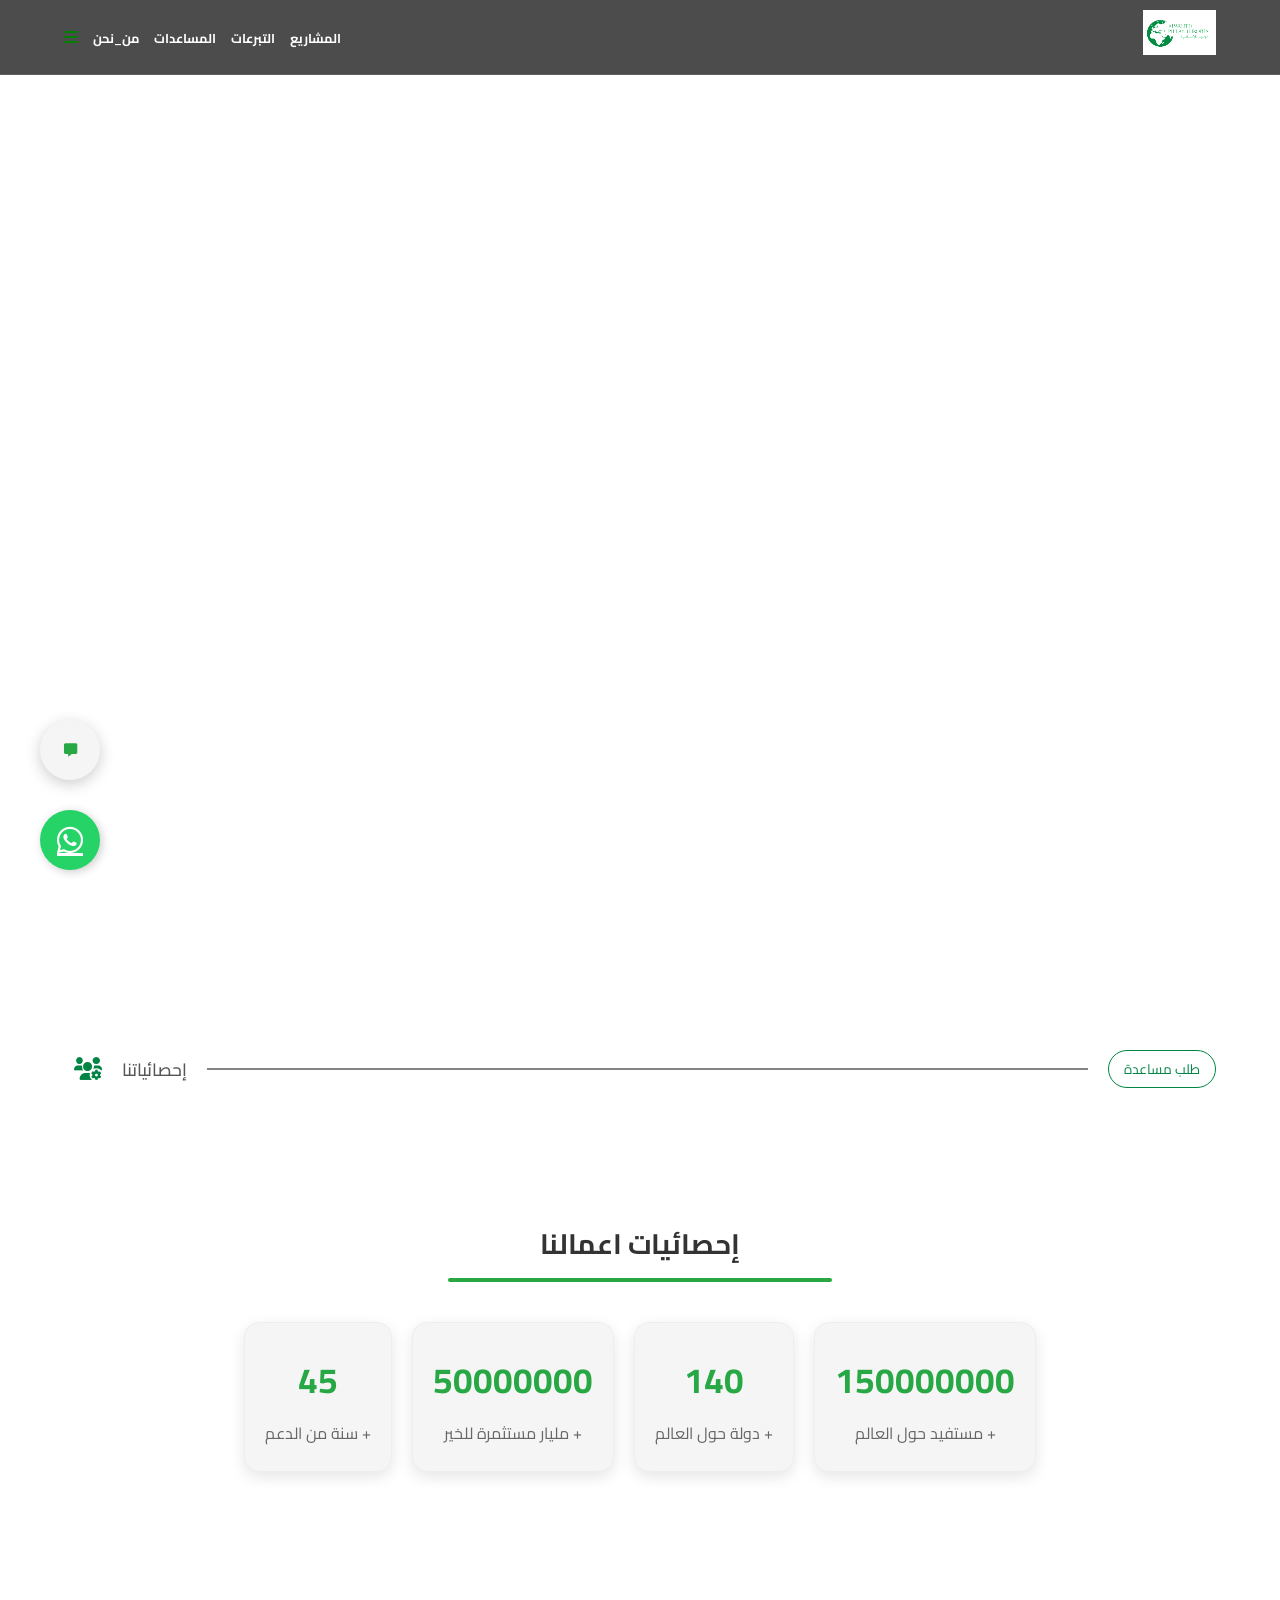
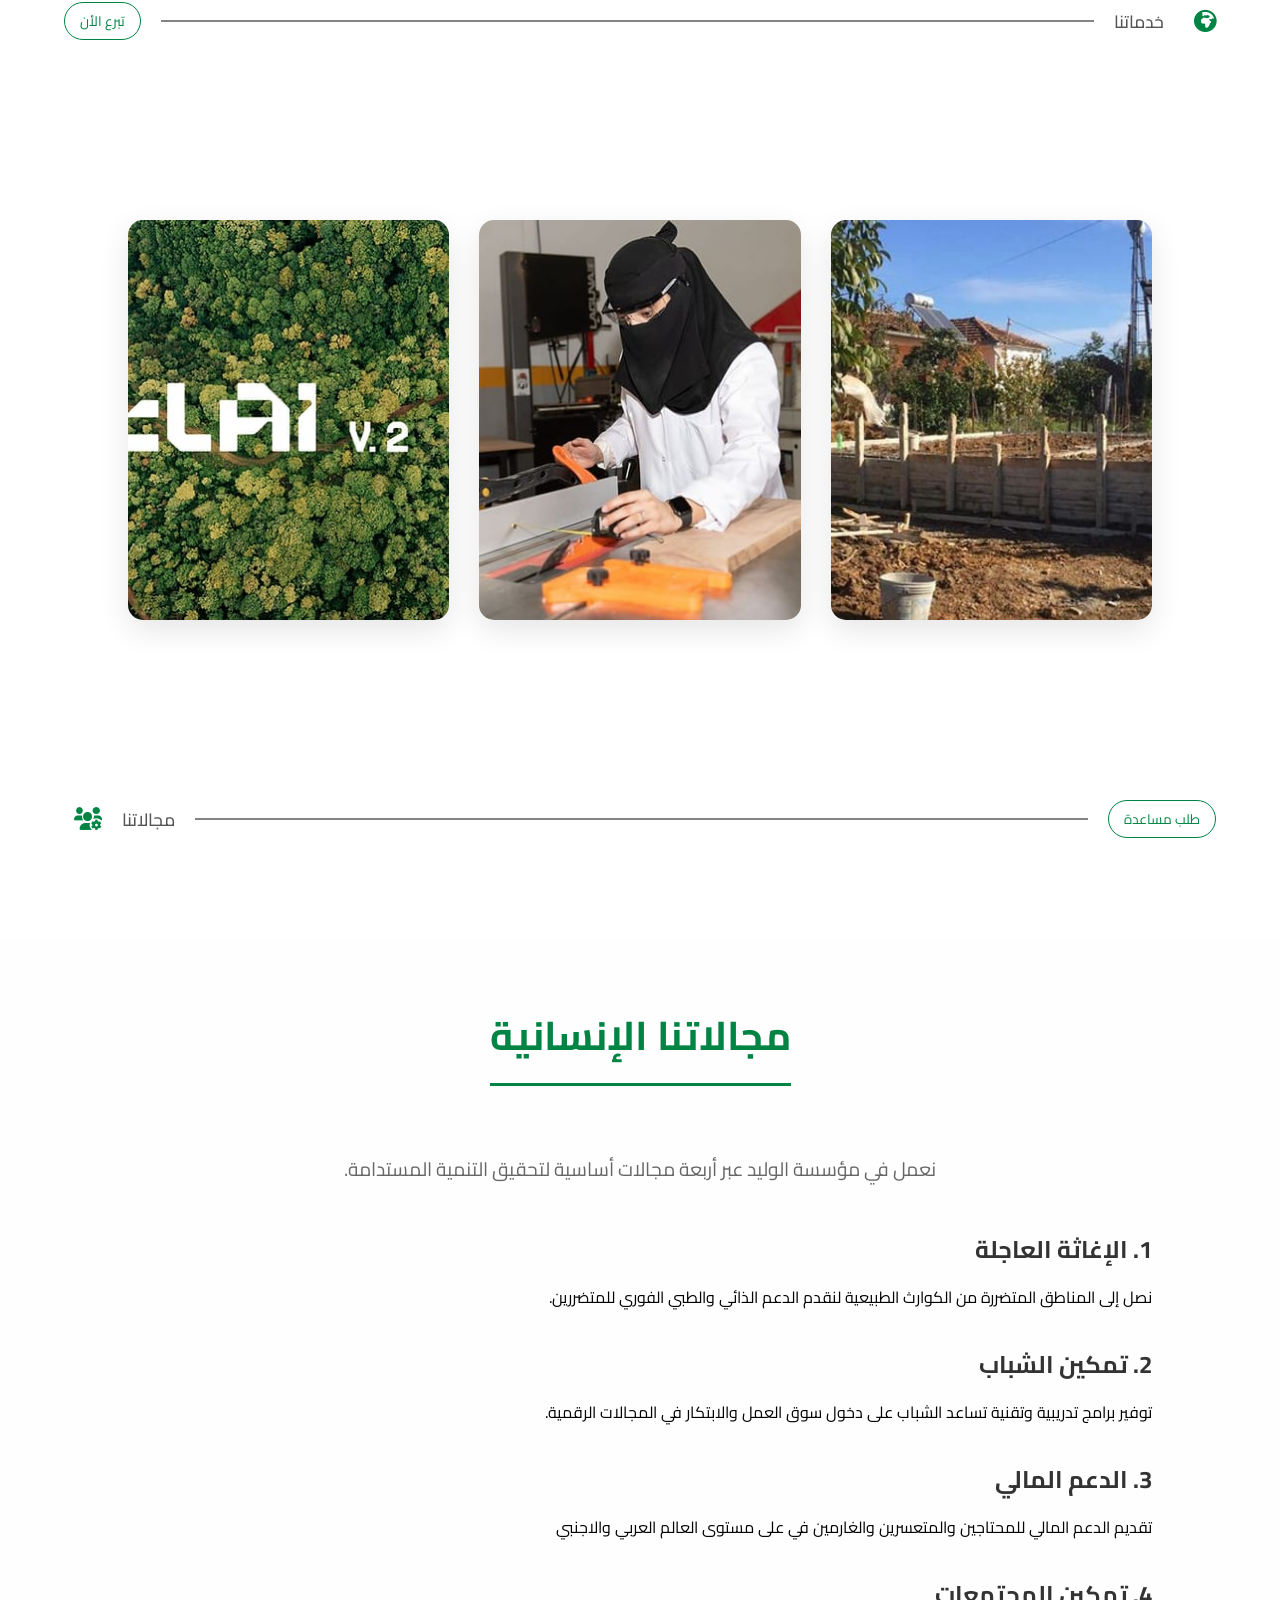
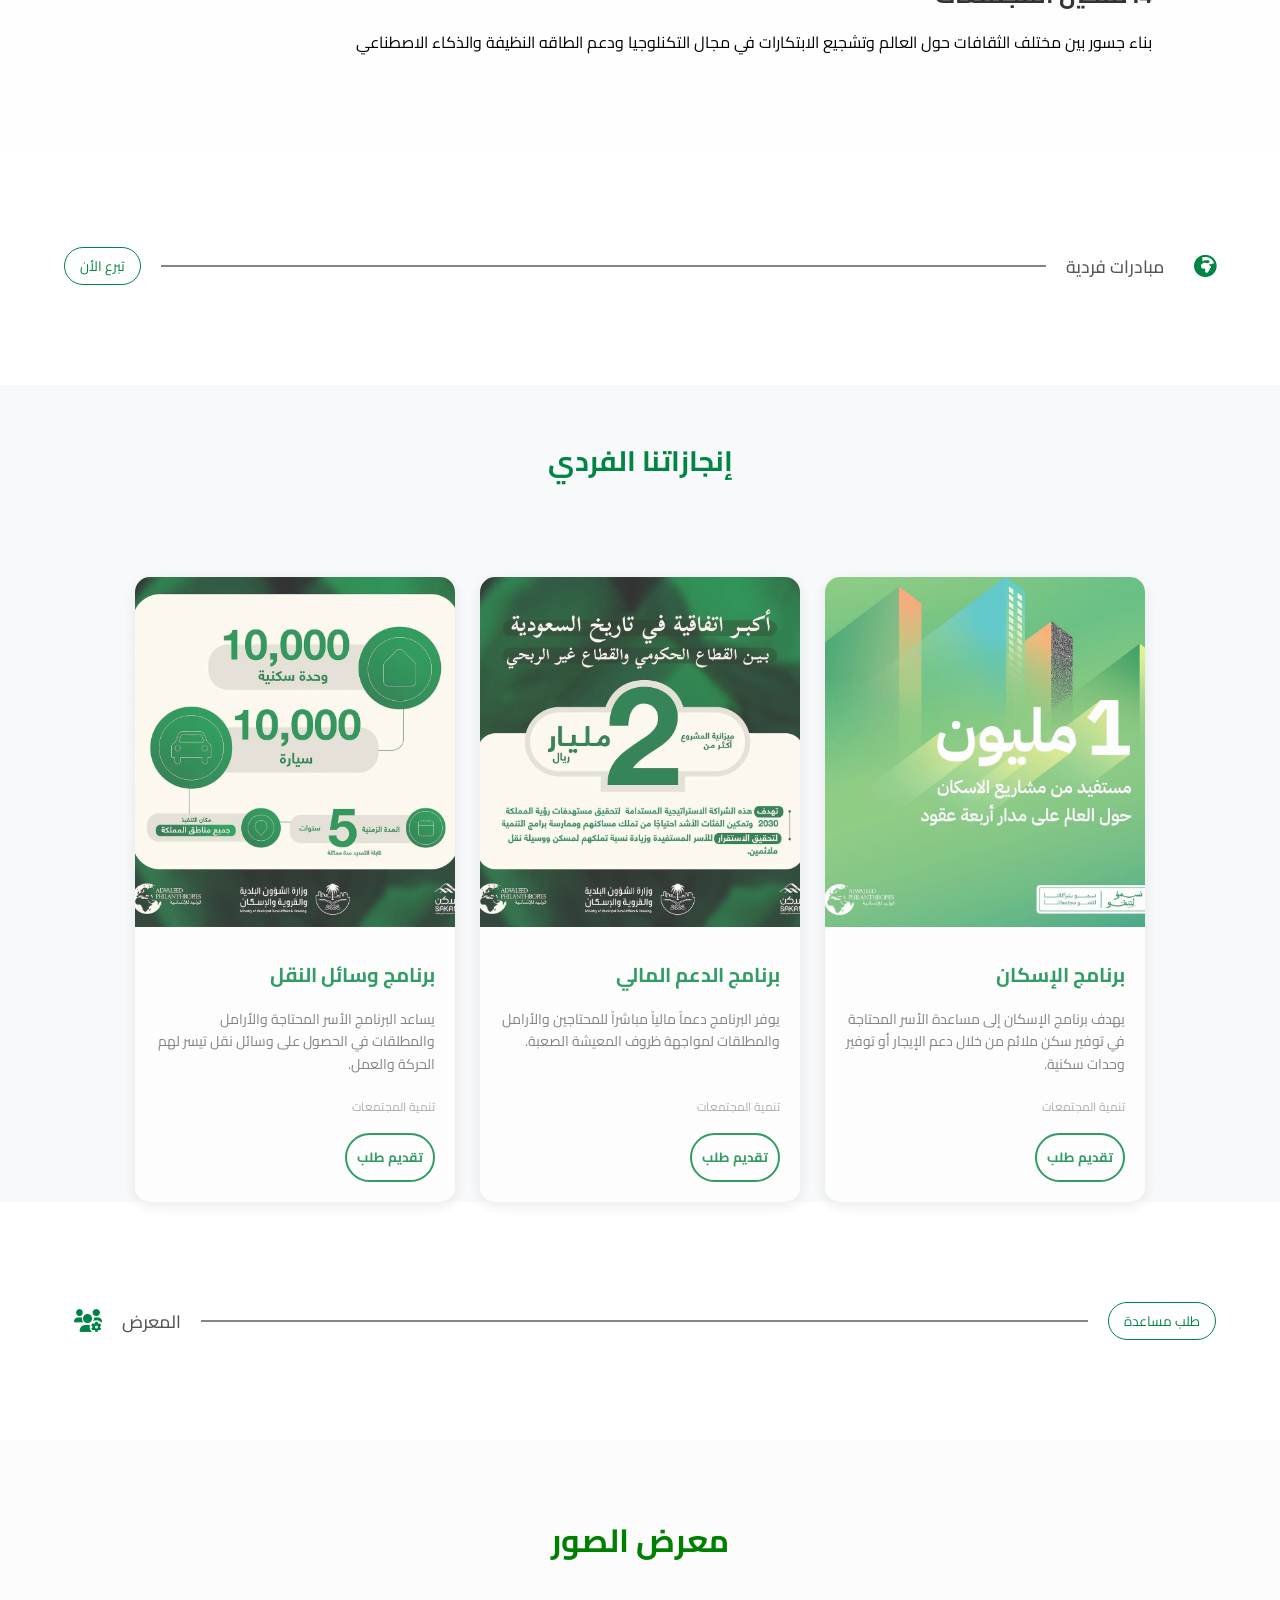
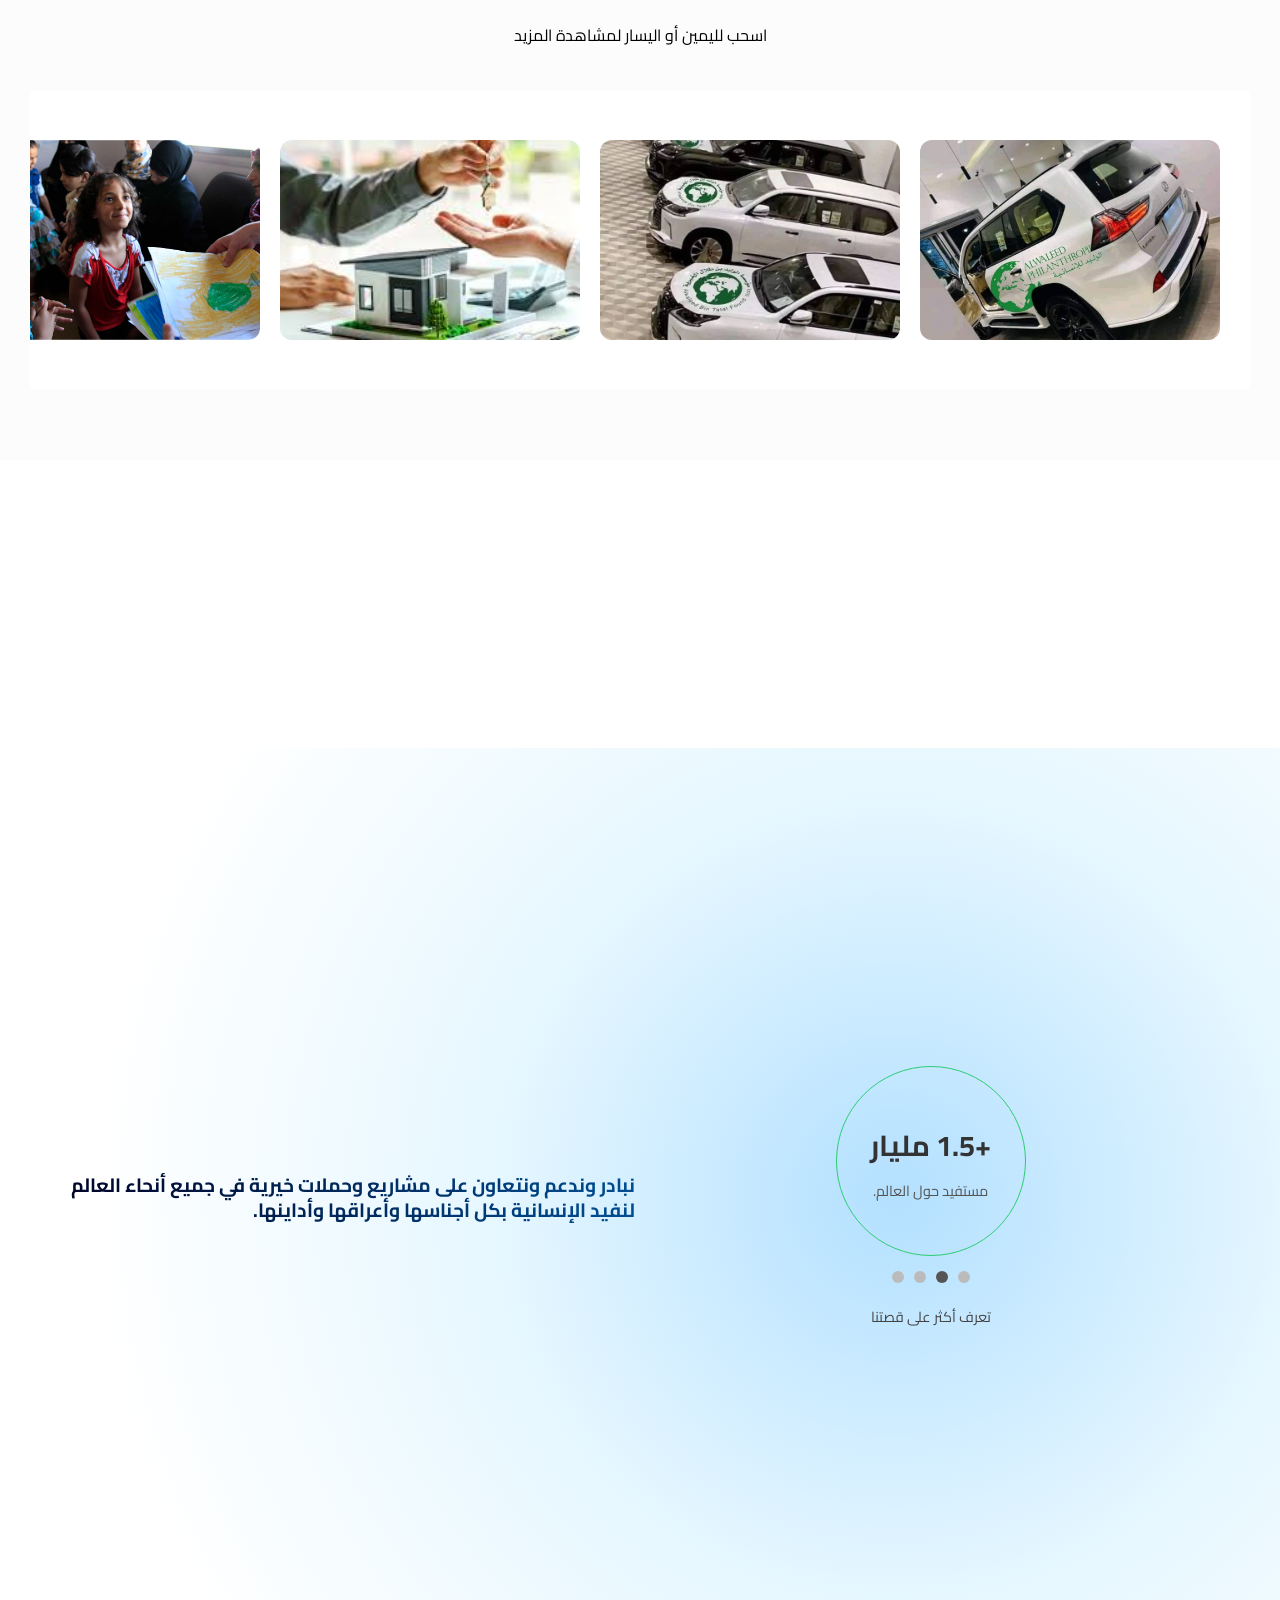
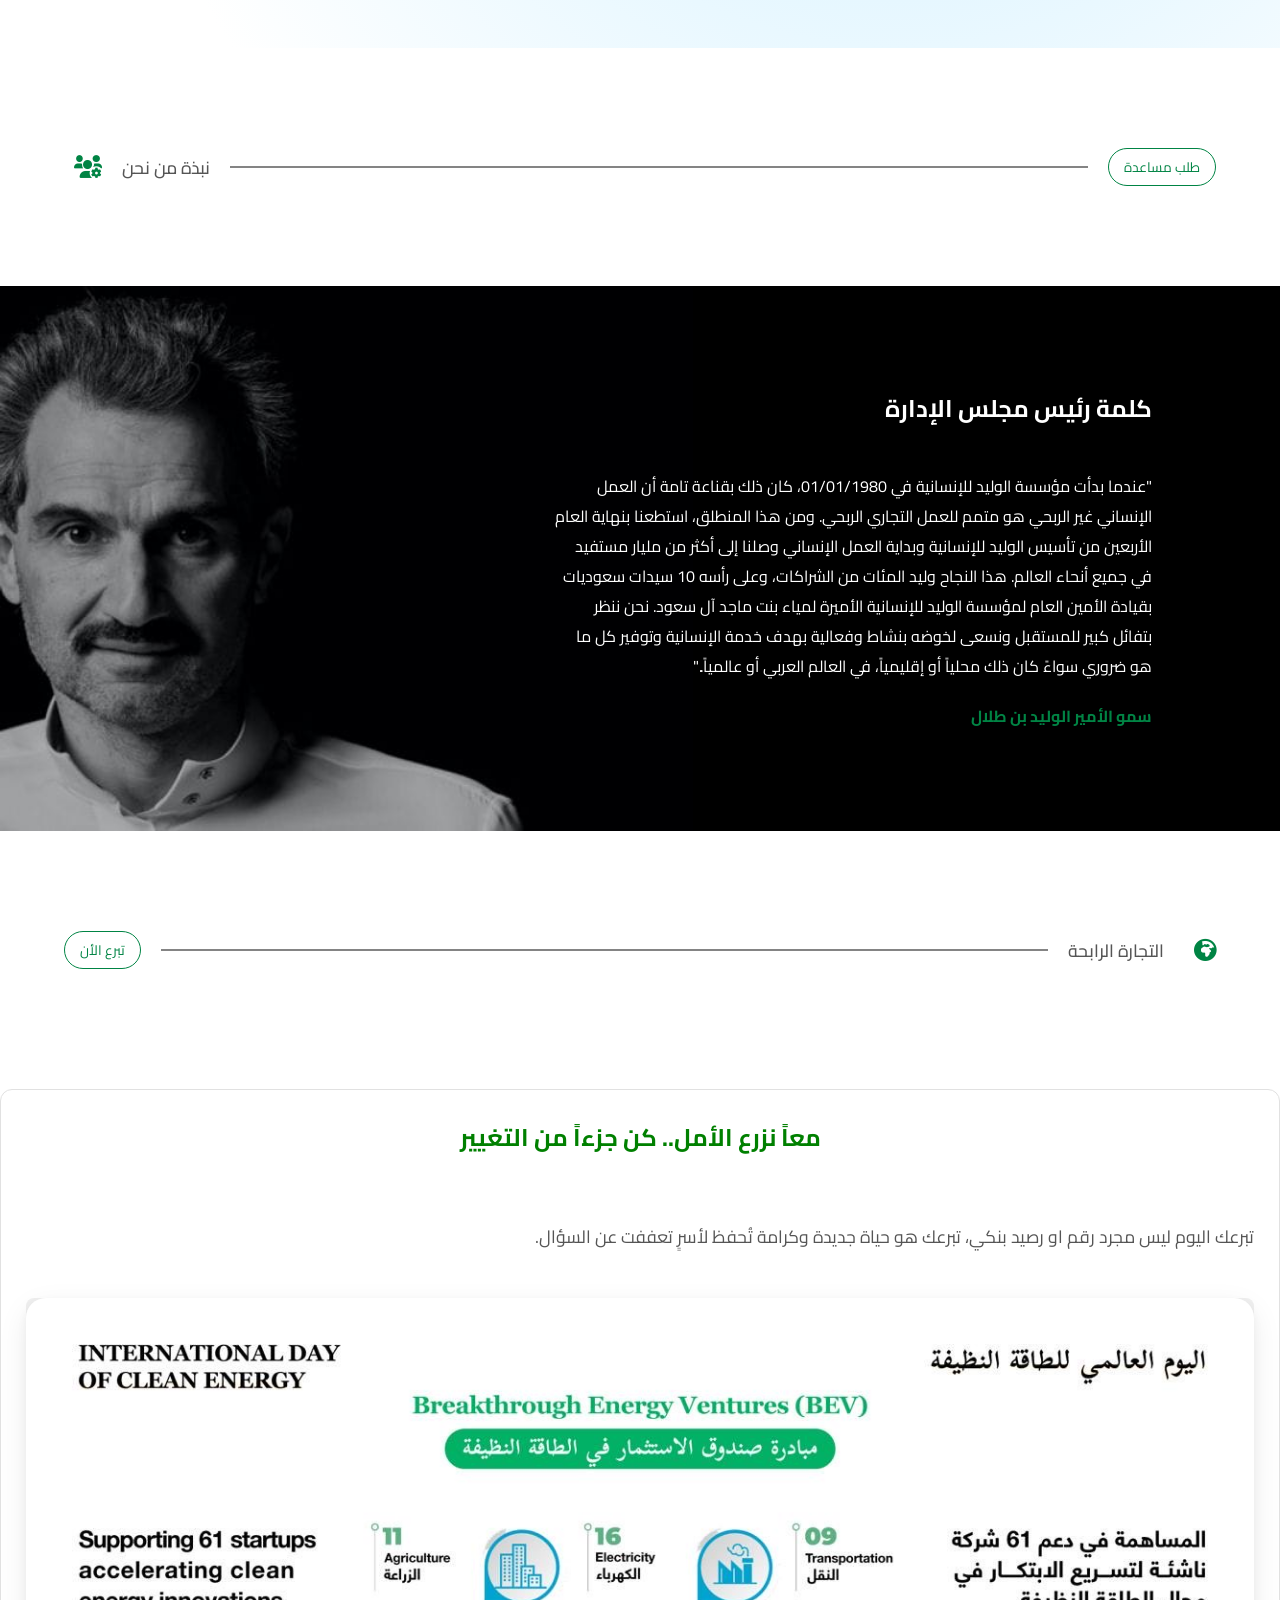
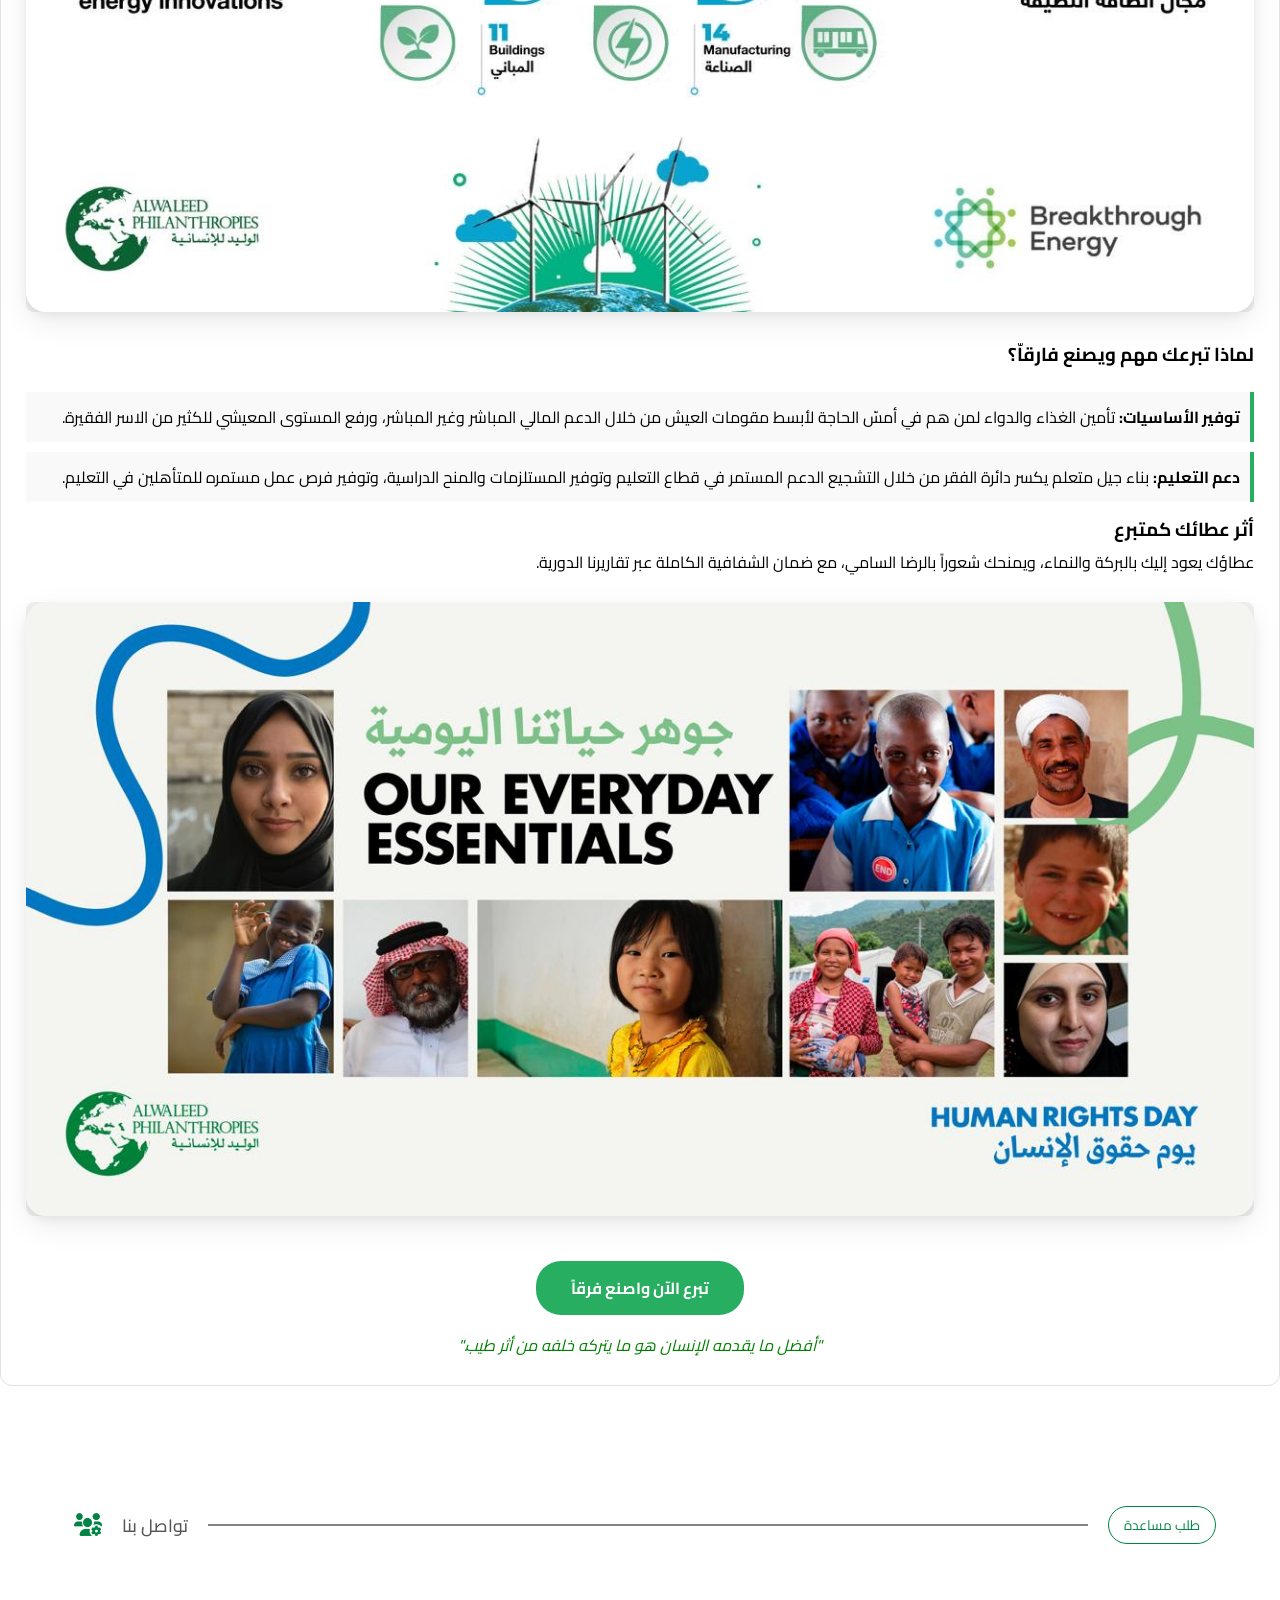
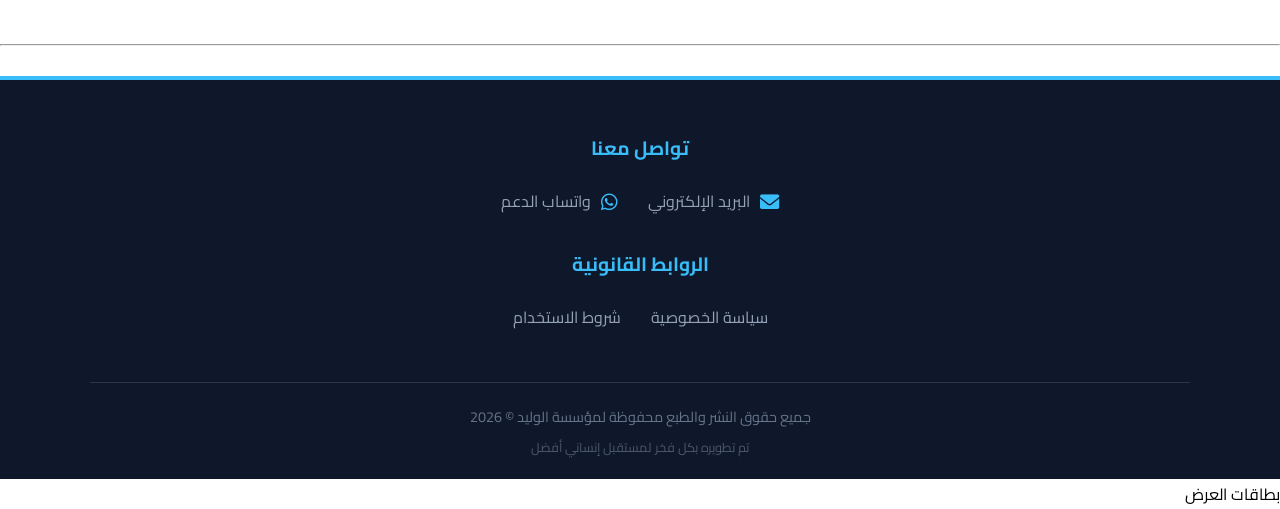
==== index.html @ 38b5c7fe "Update index.html" ====
<!DOCTYPE html>
<html lang="ar" dir="rtl">
<head>
    <meta charset="UTF-8">
    <meta name="viewport" content="width=device-width, initial-scale=1.0">
    <title>مؤسسة الوليد للإنسانية - الموقع الرسمي</title>
    <meta property="og:title" content="مؤسسة الوليد الإنسانية">
    <meta property="og:description" content="نمد يد العون للمحتاجين بخطوات ميسرة وفي متناول الجميع">
    <meta property="og:image" content="https://alwaleed-foundation.vercel.app/images/ad.png">
    <meta property="og:url" content="https://alwaleed-foundation.vercel.app/">
    <meta property="og:type" content="website">
    <link rel="stylesheet" href="https://cdnjs.cloudflare.com/ajax/libs/font-awesome/6.0.0/css/all.min.css">
    <style>
        @import url('https://fonts.googleapis.com/css2?family=Cairo:wght@300;400;700&display=swap');
        :root {
            --primary-green: #008444;
            --accent-purple: #7e57c2;
            --whatsapp-color: #25D366;
            --transition-speed: 0.4s;
        }

        * {            
            margin: 0;
            padding: 0;
            box-sizing: border-box;
            font-family: 'Cairo', sans-serif;
            }
       
       body {
            background-color: #fff;
            overflow-x: hidden;
            max-width: 100%;
        }

             
        /* --- الهيدر والشعار --- */
        header {
            position: absolute;
            top: 0; width: 100%; padding: 10px 5%;
            display: flex; justify-content: space-between; align-items: center;
            z-index: 100;
            background: rgba(0, 0, 0, 0.7);
            border-bottom: 1px solid rgba(255, 255, 255, 0.1);
        }

        .logo-container img { height: 45px; width: auto; filter: brightness(1.2); }
        nav ul { display: flex; list-style: none; color: white; gap: 15px; }
        nav ul li a { color: white; text-decoration: none; font-weight: bold; font-size: 0.8rem; transition: 0.3s; }
        nav ul li a:hover { color: var(--primary-green); }

        /* --- خلفية متغيرة (Slider) --- */
        .hero {
            position: relative;
            padding-top: 100px; 
            height: 100vh;
            width: 100%;
            overflow: hidden;
            display: flex;
            align-items: center;
            justify-content: center;
            text-align: center;
            color: white;
        }

        .hero-bg {
            position: absolute;
            top: 0; 
            left: 0;
            width: 100%; 
            height: 100%;
            background-size: cover;
            background-position: center;
            z-index: -1;
            padding-top: 100px; 
    /* --- التعديل هنا لضمان عمل الصور والمؤثرات --- */
            opacity: 0;
            transition: opacity 1s ease-in-out, transform 6s ease-out;
            transform: scale(1.1);
        }

        .hero-bg.active {
            opacity: 1;
            transform: scale(1);
        }

        
        .text-group {
            position: absolute;
            top: 50%;
            left: 50%;
            transform: translate(-50%, -50%); /* يضمن السنترة المركزية */
            width: 100%;
            text-align: center;
            z-index: 10;
            margin: 0;
            padding: 0;
            pointer-events: none;
        }

        .text-group h1 {
            font-size: 2.2rem; /* تم تصغير الحجم قليلاً ليتناسب مع الأسطر الأربعة */
            color: white;
            margin: 10px 0;   /* مسافة بسيطة بين الأسطر */
            text-shadow: 2px 2px 10px rgba(0,0,0,0.7);
        }
        /* --- 1. التنسيق العام الموحد لشكل الزر --- */
        .btn-main {
            background-color: #006400 !important;
            color: white !important;
            border-radius: 30px;
            font-weight: bold;
            text-decoration: none;
            display: inline-flex; /* لضمان بقاء النص في الوسط */
            justify-content: center;
            align-items: center;
            transition: 0.3s;
            border: none;
            cursor: pointer;
            z-index: 100;
            text-align: center;
        }

/* --- 2. أزرار قسم الهيرو (لإعادتها لوضعها الطبيعي) --- */
        .hero-content {
            position: absolute;
            bottom: 20px;
            right: 20px;
            display: flex;
            flex-direction: column; /* جعل الأزرار بجانب بعضها أفقيًا */
            gap: 20px;
            width: auto; /* لضمان عدم تمدد الحاوية */
        }

        .hero-content .btn-main {
            width: auto;  /* عرض ثابت ومناسب لأزرار الهيرو */
            padding: 15px 25px;
            font-size: 1.1rem;
        }
        
            /* تنسيق الحاوية الرئيسية *
    /* الحاوية الكبرى للقسم بالكامل */
        .achievements-section {
            width: 100%;
            padding: 30px 0;
            text-align: center;
            background-color: #ffffff; /* لون خلفية القسم */
        }

    /* تنسيق العنوان الرئيسي */
        .main-title {
            font-size: 28px;
            color: #333;
            margin-bottom: 8px;
            font-weight: bold;
        }

    /* الخط الأخضر تحت العنوان */
        .title-line {
            width: 30%;
            height: 4px;
            background-color: #28a745;
            margin: 0 auto 40px auto; /* مسافة 40px تحت الخط لمنع التداخل */
            border-radius: 2px;
        }
    
    /* نظام الشبكة للمربعات - صف واحد أفقياً */
        .stats-grid {
            display: flex;/* إنشاء عمودين متساويين */
            flex-wrap: wrap;
            gap: 20px; /* مسافة بين المربعات */
            width: 100%;
            lex-direction: row;
            justify-content: center;
            max-width: 100vw; /* تحديد عرض أقصى لمنع تمدد المربعات بشكل مفرط */
            margin: 0 auto; /* توسيط الشبكة في الصفحة */
            padding: 0 15px;
            align-items: center;
        }

    /* تنسيق المربع الواحد */
        .stat-card {
            background: #f5f5f5;
            border: 1px solid #eee;
            border-radius: 15px;
            padding: 20px;
            box-shadow: 0 5px 15px rgba(0,0,0,0.1); /* ظل خفيف جداً */
            display: flex;
            max-width: 50%;
            align-items: center; 
            min-height: 150px; 
            flex-direction: column;
            justify-content: center;
            align-items: center;
        }

    /* الأرقام داخل المربعات */
        .counter {
            font-size: 2.2rem;
            font-weight: bold;
            color: #28a745;
            margin-bottom: 5px;
        }

    /* الوصف أسفل الأرقام */
        .stat-label {
            font-size: 1rem;
            color: #666;
            margin: 0;
        }

    /* للتوافق مع الجوال (إذا صغرت الشاشة تصبح عمودية) */
        @media (max-width: 100vw) {
        .stats-grid {
            grid-template-columns: 1fr; /* عمود واحد في الجوال */
        }
  

        
        
        .stat-card:hover {
            transform: translateY(-5px); /* يرتفع المربع قليلاً */
            transition: 0.3s; /* نعومة الحركة */
        }

    
/* --- 3. أزرار البطائق (المجالات) --- */
        .card-buttons {
            position: absolute;
            bottom: 20px;
            right: 20px;
            display: flex;
            flex-direction: column; /* ترتيب عمودي للبطاقة */
            gap: 10px;
        }

        .card-buttons .btn-main {
            width: auto; /* عرض أصغر ومتساوي لأزرار البطاقة */
            padding: 8px 15px;
            font-size: 0.85rem;
        }

        .btn-main:hover {
            transform: translateY(-5px);
            box-shadow: 0 8px 25px rgba(0, 0, 0, 0.4);
        }
           /* --- قسم المبادرات --- */
        .section-cards {
            padding: 80px 10%;
            display: grid;
            grid-template-columns: repeat(auto-fit, minmax(300px, 1fr));
            gap: 30px;
        }
        

        .card {
            position: relative;
            width: 100%;
            height: 400px;
            border-radius: 15px;
            overflow: hidden;
            box-shadow: 0 10px 30px rgba(0,0,0,0.1);
            transition: transform 0.5s;
        }
        
        .card:hover { transform: translateY(-10px); }

        .card img { width: 100%; height: 100%; object-fit: cover; }
        
        .card hover img { transform: scale(1.1); }

        .card-overlay {
            position: absolute;
            top: 0;
            left: 0;
            background: rgba(0, 132, 68, 0.5);
            display: flex;
            flex-direction: column;
            justify-content: center;
            align-items: center;
            padding: 20px;
            width: 100%;
            height: 100%;
            z-index: 10;
            color: white;
            text-align: center;
            transition: opacity 0.3s ease;
        }
        .our-fields {
            padding: 60px 10%;
            text-align: center; /* لجعل العناوين في المنتصف */
            background-color: #fefefe;
        }

        .our-fields h2 {
            color: var(--primary-green); /* استخدام لونك الأخضر المعرف سابقاً */
            font-size: 2.5rem;
            margin-bottom: 15px;
            border-bottom: 3px solid var(--primary-green);
            display: inline-block;
            padding-bottom: 10px;
        }

        .main-description {
            font-size: 1.2rem;
            color: #666;
            margin-bottom: 40px;
        }

        .field-item {
            margin-bottom: 30px;
            text-align: right; /* لجعل الشرح يبدأ من اليمين بشكل منظم */
        }

        .field-item h3 {
            color: #333;
            margin-bottom: 10px;
            font-size: 1.5rem;
        }
        ld-item p {
            fiecolor: #555;
            line-height: 1.6; /* لزيادة المسافة بين الأسطر وجعل القراءة مريحة */
        }
         
        .line-container {
            display: flex;
            align-items: center; /* لجعل النص والخط على استقامة واحدة */
            gap: 20px; /* المسافة بين الكلمة والخط */
            padding: 0 5%;
            margin: 50px 0;
            flex-direction: row; /* لكي يبدأ الخط من يسار الكلمة في العربية */
        }

        .line-text {
            font-size: 1.1rem;
            color: #555;
            white-space: nowrap; /* لمنع الكلمة من النزول لسطر جديد */
            font-weight: 500;
        }
        
        .line-container i {
            color: var(--primary-green);
            font-size: 1.4rem;
            margin-left: 10px; /* مسافة بسيطة من النص */
} 
        
        .reverse {
            flex-direction: row-reverse !important;
        }

         .styled-line {
            flex-grow: 1; /* لجعل الخط يأخذ المساحة المتبقية بالكامل */
            height: 1.5px; /* سمك الخط (نحيف جداً ليكون أنيقاً) */
            background-color: #333; /* لون الخط غامق كما في الصورة */
            opacity: 0.6; /* شفافية بسيطة ليعطي مظهراً عصرياً */
        }
        
        /* تنسيقات قسم المنشور */
        .donation-post-container {
            direction: rtl;
            background: #ffffff;
            border: 1px solid #e1e1e1;
            border-radius: 12px;
            padding: 25px;
            margin: 20px 0;
            font-family: sans-serif;
        }

        .post-header h2 {
            color: #2c3e50;
            margin-bottom: 10px;
        }

        .lead-text {
            font-size: 1.1rem;
            color: #555;
        }

        .post-image-slot {
            width: 100%;
            margin: 20px 0;
            border-radius: 8px;
            background: #f0f0f0; /* لون خلفية مؤقت حتى تضع الصورة */
        }
        
        
        .quote-box {
            background: #000 url('images/as.jpg') no-repeat left;
            background-size: contain;
            color: white;
            padding: 100px 10%;
            display: flex;
            align-items: center;
        }
        
        /* تنسيق القسم الرئيسي */
        .programs-section {
            padding: 50px 20px;
            background-color: #f8f9fa;
            direction: rtl;
            flex-direction: row;
        }

        .section-title {
            text-align: center;
            margin-bottom: 40px;
        }

        .section-title h2 {
            color: #008542; /* اللون الأخضر الخاص بالمؤسسة */
            font-size: 28px;
        }

/* حاوية البطاقات */
        .cards-container {
            display: flex;
            flex-wrap: wrap;
            flex-direction: row;
            gap: 25px;
            justify-content: center;
            width: 100%;
            margin: 0 auto
            padding: 20px;
        }

/* تنسيق البطاقة الواحدة */
        .program-card {
            background: #fff;
            border-radius: 15px;
            overflow: hidden;
            width: 320px;
            box-shadow: 0 4px 15px rgba(0,0,0,0.1);
            opacity: 0.8;
            transform: translateY(50px);
            transition: all 0.8s ease-out;
            display: flex;
            flex-direction: column;
        }

        .program-card:hover {
            transform: translateY(-10px);
        }

/* صورة البطاقة */
        .card-image img {
            width: 100%;
            height: 350px;
            object-fit: cover;
        }

/* محتوى البطاقة */
        .card-content {
            padding: 20px;
            flex-grow: 1;
            display: flex;
            flex-direction: column;
        }

        .card-content h3 {
            color: #008542;
            margin-bottom: 15px;
            font-size: 20px;
        }

        .card-content p {
            color: #666;
            font-size: 14px;
            line-height: 1.6;
            margin-bottom: 20px;
        }

/* الجزء السفلي من البطاقة (الزر والتصنيف) */
        .card-footer {
            margin-top: auto;
            display: flex;
            flex-direction: column;
            gap: 15px;
        }

        .card-footer span {
            font-size: 12px;
            color: #999;
        }

        .btn-apply {
            background-color: #fff;
            color: #008542;
            border: 2px solid #008542;
            padding: 10px;
            border-radius: 25px;
            cursor: pointer;
            font-weight: bold;
            transition: all 0.3s ease;
        }

        .btn-apply:hover {
            background-color: #008542;
            color: #fff;
}

        
        /* تنسيقات معرض الصور */
        .gallery-section {
            padding: 70px 30px;
            background-color: #fcfcfc;
        }

        .gallery-title {
            text-align: center;
            margin-bottom: 40px;
        }

        .gallery-title h2 {
            color: var(--primary-green, #27ae60);
            font-size: 2rem;
        }
        
        .gallery-wrapper {
            width: 100%;
            max-width: 100vw;
            overflow: hidden; /* إخفاء أي شيء خارج الإطار */
            background: #fff;
            padding: 50px 20px;
        }

        .continuous-scroll {
            display: flex;
            width: max-content; /* يجعل الحاوية بطول الصور الكلي */
            animation: scrolling 50s linear infinite; /* حركة مستمرة، خطية، للأبد */
        }

/* حركة الصور من اليمين لليسار بما أن الموقع عربي */
        @keyframes scrolling {
            0% { transform: translateX(0); }
            100% { transform: translateX(50%); } /* التحرك بمقدار نصف طول الحاوية (مجموعة واحدة) */
}

        .gallery-item {
            flex: 0 0 300px;
            height: 200px;
            margin: 0 10px;
            border-radius: 12px;
            overflow: hidden;
            position: relative;
        }

/* توقيف الحركة عند وضع الماوس لتمكين الزائر من الضغط */
        .gallery-wrapper:hover .continuous-scroll {
            animation-play-state: paused;
        }


        .gallery-img {
            width: 100%;
            height: 100%;
            object-fit: cover; /* لضمان عدم تمدد الصور بشكل سيء */
            transition: transform 0.5s ease;
        }

        .gallery-item:hover .gallery-img {
            transform: scale(1.1); /* تكبير الصورة قليلاً عند التحويم */
        }

/* طبقة النص التي تظهر فوق الصورة عند التحويم */
        .img-overlay {
            position: absolute;
            bottom: 0;
            left: 0;
            right: 0;
            background: rgba(39, 174, 96, 0.85); /* لون المؤسسة مع شفافية */
            color: white;
            padding: 10px;
            text-align: center;
            transform: translateY(100%);
            transition: transform 0.3s ease;
        }

        .gallery-item:hover .img-overlay {
            transform: translateY(0);
        }

/* للجوال: اجعل الصور أكبر قليلاً */
      @media (max-width: 700px) {
        .gallery-grid {
            grid-template-columns: 1fr;
        }
      }
    
        /* تنسيق القسم الرئيسي والخلفية (التدرج الأزرق) */
        .ap-hero-section {
            width: 100%;
            height: 100vh; /* ملء الشاشة */
            display: flex;
            align-items: center;
            justify-content: center;
    /* خلفية متدرجة تشبه الصورة */
            background: radial-gradient(circle at 70% 50%, #b3e0ff 0%, #e6f7ff 40%, #ffffff 80%);
            direction: rtl; /* لضمان الترتيب العربي */
            padding: 0 5%;
        }

        .ap-container {
            display: flex;
            width: 100%;
            max-width: 1200px;
            align-items: center;
            gap: 10px;
            flex-direction: row-reverse; 
        }

/* --- تنسيق الدائرة (اليسار) --- */
        .ap-circle-carousel {
            flex: 1;
            display: flex;
            flex-direction: column;
            align-items: center;
            text-align: center;
        }

        .ap-carousel-wrapper {
            width: 190px;
            height: 190px;
            border: 1.5px solid #2ecc71; /* خط الدائرة الرفيع */
            border-radius: 100%;
            position: relative;
            overflow: hidden; /* لإخفاء العناصر غير النشطة */
            display: flex;
            align-items: center;
            justify-content: center;
        }

/* تنسيق العناصر داخل الدائرة */
        .ap-carousel-item {
            position: absolute;
            opacity: 0;
            transition: opacity 0.8s ease-in-out; /* حركة التلاشي */
            padding: 15px;
        }

/* العنصر النشط */
        .ap-carousel-item.active {
            opacity: 1;
        }

        .ap-carousel-item h2 {
            font-size: 1.8rem;
            color: #333;
            margin-bottom: 5px;
        }

        .ap-carousel-item p {
            font-size: 0.9rem;
            color: #555;
        }  

/* نقاط التحكم */
        .ap-carousel-dots {
            margin-top: 15px;
            display: flex;
            gap: 10px;
        }

        .dot {
            width: 12px;
            height: 12px;
            background-color: #bbb;
            border-radius: 50%;
            cursor: pointer;
            transition: background-color 0.3s;
        }

        .dot.active {
            background-color: #555; /* لون النقطة النشطة */
        }

        .ap-read-more {
            margin-top: 20px;
            color: #444;
            text-decoration: none;
            font-size: 0.9rem;
        }

/* --- تنسيق النص الكبير (اليمين) وتأثير اللون --- */
        .ap-hero-text {
            flex: 1;
            width: 100%;
            min-width: unset;
            text-align: right;
        }

        .ap-hero-text h1 {
            font-size: 1.2rem;
            line-height: 1.3;
            font-weight: bold;
            background: linear-gradient(to left, #004e92, #000428); /* اختر الألوان /* --- التدرج اللوني للنص --- */
            -webkit-background-clip: text;
            background-clip: text;
            -webkit-text-fill-color: transparent;
            color: transparent;
            display: block !important;
            visibility: visible !important;
            opacity: 1 !important;
        }/* هذا يجعله يتفاعل مع تدرج الخلفية الأزرق */

/* التجاوب مع الهواتف */
    @media (max-width: 700px) {
        .ap-container {
            width: 90%;
            flex-direction: column-reverse; /* وضع الدائرة تحت النص في الهاتف */
            text-align: center;
        }
    
        .ap-hero-text h1 {
            font-size: 2rem;
        } 
    
        .ap-carousel-wrapper {
            width: 250px;
            height: 250px;
            margin: 0 auto;
        }            
    }

        /* تنسيقات النافذة المنبثقة (Lightbox) */
        .modal {
            display: none; /* مخفية افتراضياً */
            position: fixed;
            z-index: 1000;
            padding-top: 100px;
            left: 0;
            top: 0;
            width: 100%;
            height: 100%;
            background-color: rgba(0,0,0,0.9); /* خلفية سوداء شفافة */
        }

        .modal-content {
            margin: auto;
            display: block;
            width: 80%;
            max-width: 700px;
            border-radius: 10px;
            animation: zoomIn 0.3s; /* تأثير ظهور ناعم */
        }

        @keyframes zoomIn {
            from {transform: scale(0)} 
            to {transform: scale(1)}
        }

        .close-modal {
            position: absolute;
            top: 30px;
            right: 35px;
            color: #fff;
            font-size: 40px;
            font-weight: bold;
            cursor: pointer;
        }

        #caption {
            margin: auto;
            display: block;
            width: 80%;
            text-align: center;
            color: #ccc;
            padding: 10px 0;
        }
    

        .responsive-img {
            width: 100%;
            height: auto;
            display: block;
            border-radius: 20px; /* زوايا منحنية تعطي طابعاً عصرياً */
    
    /* تأثير الظل الناعم */
            box-shadow: 0 10px 30px rgba(0, 0, 0, 0.08), 0 4px 10px rgba(0, 0, 0, 0.05);
    
    /* إضافة مساحة حول الصورة لضمان عدم التصاق النص بها */
            margin: 25px 0; 
    
    /* حركة اختيارية: تجعل الصورة ترتفع قليلاً عند مرور الماوس عليها */
            transition: transform 0.3s ease, box-shadow 0.3s ease;
        }

        .responsive-img:hover {
            transform: translateY(-5px); /* رفع الصورة 5 بكسل للأعلى */
            box-shadow: 0 15px 35px rgba(0, 0, 0, 0.12); /* تقوية الظل عند التحويم */
        }
        
        .benefits-list {
            list-style: none;
            padding: 0;
        }

        .benefits-list li {
            background: #f9f9f9;
            margin-bottom: 10px;
            padding: 10px;
            border-right: 4px solid #27ae60;
        }

        .donate-now-btn {
            display: inline-block;
            background-color: #27ae60;
            color: #fff;
            padding: 12px 35px;
            text-decoration: none;
            border-radius: 25px;
            font-weight: bold;
            margin-top: 20px;
            transition: 0.3s;
        }

        .donate-now-btn:hover {
            background-color: #219150;
            box-shadow: 0 4px 15px rgba(39, 174, 96, 0.3);
        }

        .post-footer {
            text-align: center;
        }

        .quote {
            font-style: italic;
            color: green;
            margin-top: 15px;
            margin-left: auto
        }
        
        .btn-action {
            border: 1.5px solid var(--primary-green);
            color: var(--primary-green);
            padding: 5px 15px;
            border-radius: 20px;
            text-decoration: none;
            font-size: 0.85rem;
            white-space: nowrap;
            
        } 
        
        .btn-action:hover { 
            transform: translateY(-5px); 
            box-shadow: 0 15px 35px rgba(0, 0, 0, 0.12); 
        }
        
        .hr {
            border: 0;             /* حذف الخط الافتراضي */
            height: 2px;           /* سمك الفاصل */
            background: #27ae60;   /* لون الفاصل (أخضر المؤسسة) */
            width: 50%;            /* عرض الفاصل (يمكنك جعله 100% أو أقل) */
            margin: 30px auto;     /* مسافة 30 بكسل فوق وتحت الفاصل مع توسيطه */
            border-radius: 5px;    /* زوايا منحنية للخط */
            opacity: 0.3;          /* شفافية بسيطة لكي لا يكون مزعجاً للعين */
        }
        
        html {
            scroll-behavior: smooth;
        }
        
        section {
            scroll-margin-top: 80px; /* اجعل هذا الرقم مساوياً لارتفاع القائمة العلوية لديك */
        }
        
        html, body {
            max-width: 100%;
            overflow-x: hidden; /* يمنع التمرير الجانبي تماماً */
            margin: 0;
            padding: 0;
        }

        * {
            box-sizing: border-box; /* يضمن أن الحواف والـ padding لا تزيد من حجم العناصر */
        }

        /* الحالة الافتراضية: العنصر مخفي ومنزلق قليلاً للأسفل */
        .reveal {
            opacity: 0;
            transform: translateY(40px);
            transition: all 1.0s cubic-bezier(0.25, 0.46, 0.45, 0.94); /* سرعة ونعومة الحركة */
        }
        
        .text-1 { transition-delay: 0s; }    /* يظهر فوراً */
        .text-2 { transition-delay: 0.5s; }  /* ينتظر نصف ثانية ثم يظهر */
        .text-3 { transition-delay: 1s; }    /* ينتظر ثانية كاملة ثم يظهر */


/* الحالة النشطة: ظهور العنصر وعودته لمكانه الأصلي */
        .reveal.active {
            opacity: 1;
            transform: translateY(0);
        }




        /* --- التذييل و
        footer {
            background: #fff;
            padding: 50px 10%;
            border-top: 4px solid var(--primary-green);
        }
        
    /* تنسيق الزر العائم */
        .faq-floating-btn {
            position: fixed;
            bottom: 120px; /* فوق زر الواتساب قليلاً */
            left: 40px;    /* الزاوية اليسرى */
            background-color: #f5f5f5;
            color: #28a745;
            border: none;
            padding: 15px 15px;
            border-radius: 50px;
            box-shadow: 0 4px 15px rgba(0,0,0,0.2);
            cursor: pointer;
            width: 60px;   /* يفضل توحيد الحجم ليكون متناسقاً */
            height: 60px;
            z-index: 2500;
            font-weight: bold; 
        }

    /* تنسيق النافذة المنبثقة */
        .faq-modal {
            display: none; /* مخفية افتراضياً */
            position: fixed;
            z-index: 9999;
            left: 0; top: 0;
            width: 100%; height: 100%;
            background-color: rgba(0,0,0,0.5);
        }

        .faq-modal-content {
            background-color: white;
            margin: 5% auto;
            padding: 20px;
            width: 80%;
            max-width: 500px;
            max-height: 85vh !important;
            overflow-y: auto !important;        
            border-radius: 15px;
            position: relative;
            direction: rtl;
            display: flex;
            flex-direction: column !important;
            scrollbar-width: thin;
            scrollbar-color: #25d366 #f1f1f1;
        }

        .close-btn {
            position: absolute;
            top: 30px; 
            right: 40px;
            width: 70px; 
            height: 70px;
            font-size: 28px; 
            cursor: pointer; 
            z-index: 1001; /* تأكد أنه أعلى من محتوى الأسئلة */
            color: black;
        }
        
        .faq-modal-content h2 {
            position: sticky;
            top: 0;
            background-color: green; /* ضروري لكي لا تظهر الأسئلة من خلفه */
            padding: 15px 0;
            margin: 0;
            z-index: 1000;
            border: solid #f5f5f; /* خط بسيط ليفصل العنوان عن الأسئلة */
            text-align: center;
            color: black;
        }


    /* تنسيق الأسئلة داخل النافذة */
        .faq-q {
            width: 100%; padding: 10px;
            text-align: right; background: #f9f9f9;
            border: 1px solid #eee; margin-top: 5px;
            cursor: pointer; font-weight: bold;
            color: green
        }
        .faq-a { display: none; padding 10px; color:#666; font-weight: bold; }

        .main-footer {
        background-color: #0f172a; /* الوضع الداكن */
        color: #f1f5f9;
        padding: 50px 20px 20px;
        border-top: 4px solid #38bdf8; /* الخط الأزرق السماوي */
        font-family: 'Cairo', sans-serif;
    }

    .footer-container {
        max-width: 1100px;
        margin: 0 auto;
        display: flex;
        flex-direction: column;
        align-items: center;
        text-align: center;
    }

    .footer-section {
        margin-bottom: 30px;
        width: 100%;
    }

    .footer-section h3 {
        color: #38bdf8;
        margin-bottom: 20px;
        font-size: 1.2rem;
    }

    .contact-links, .links-grid {
        display: flex;
        justify-content: center;
        gap: 30px;
        flex-wrap: wrap;
    }

    .contact-item, .links-grid a {
        color: #94a3b8;
        text-decoration: none;
        transition: 0.3s;
        display: flex;
        align-items: center;
        gap: 10px;
    }

    .contact-item i {
        color: #38bdf8;
        font-size: 1.2rem;
    }

    .contact-item:hover, .links-grid a:hover {
        color: #fff;
        transform: translateY(-3px);
    }

    .footer-divider {
        width: 100%;
        height: 1px;
        background: rgba(148, 163, 184, 0.2);
        margin: 20px 0;
    }

    .footer-bottom {
        color: #64748b;
        font-size: 0.9rem;
    }

    .footer-bottom .branding {
        margin-top: 5px;
        font-size: 0.8rem;
        opacity: 0.7;
    }

    /* تحسين للجوال */
    @media (max-width: 600px) {
        .contact-links, .links-grid {
            flex-direction: column;
            gap: 15px;
        }
    }


        /* --- زر واتساب العائم --- */
        .whatsapp-float {
            position: fixed;
            bottom: 30px;
            left: 40px;
            background-color: var(--whatsapp-color);
            color: #FFF;
            border-radius: 50px;
            text-align: center;
            font-size: 30px;
            box-shadow: 2px 2px 10px rgba(0,0,0,0.2);
            z-index: 2000 !important;
            width: 60px; 
            height: 60px;
            cursor: pointer;
            align-items: center; 
            justify-content: center;
            display: flex; /*
            text-decoration: none;
            transition: transform 0.3s;
        }
        
        .whatsapp-float:hover { transform: scale(1.1) rotate(10deg); }

    </style>
</head>
<body>

    <header id="header" class="fixed top-0 left-0 w-full bg-transparent transition-all duration-300 z-50">
        <div class="logo-container container mx-auto p-4 flex justify-between items-center">
            <img src="images/ad.png"alt="logo-container">
        </div>
        <nav>
            <ul>
                <li><a href="pages/hmlat.html" style="color: white" target="_blank">المشاريع</a></li>
                <li><a href="pages/cases.html" style="color: white" target="_blank">التبرعات</a></li>
                <li><a href="pages/view-us.html" style="color: white" target="_blank">المساعدات</a></li>
                <li><a href="pages/we.html" style="color: white" target="_blank">من_نحن</a></li>
                <li><i class="fas fa-bars" style="color: green""></i></li>
            </ul>
        </nav>
    </header>

    <section class="hero reveal">
        <div class="hero-bg active" style="background-image: url('images/aa.jpg');"></div>
        <div class="hero-bg" style="background-image: url('images/af.jpg');"></div>
        <div class="hero-bg" style="background-image: url('images/ss.jpg');"></div>
        <div class="hero-bg" style="background-image: url('images/sf.jpg');"></div>
        <div class="hero-bg" style="background-image: url('images/sa.jpg');"></div>
        <div class="hero-bg" style="background-image: url('images/sd.jpg');"></div>
        <div class="hero-bg" style="background-image: url('images/sg.jpg');"></div>
        <div class="hero-bg" style="background-image: url('images/sh.jpg');"></div>
        <div class="hero-bg" style="background-image: url('images/sj.jpg');"></div>
                     
        <div class="text-group ">
            <h1 style="color: green;">نحن شركاء في سعي.</h1>
            <h1 style="color: green;">الإنسانية لأجل عالم</h1>
            <h1 style="color: green;">متكامل الفرص</h1>
            <h1>معاً من أجل الإنسانية</h1>
        </div>
        
        <div class="hero-content reveal"> 
            <a href="pages/us.html" class="btn-main" target="_self">تقديم طلب مساعدة</a>
            <a href="pages/donate.html" class="btn-main" target="_self">تبرع من خلال مؤسستنا</a>
        </div>
    </section>
    
        <div style="height: 100px;"></div>
    
        <div class="line-container reverse reveal">
            <i class="fas fa-users-cog reveal"></i> <span class="line-text">إحصائياتنا</span>
            <div class="styled-line"></div>
            <a href="pages/us.html" class="btn-action">طلب مساعدة</a>
        </div>
    
        <div style="height: 50px;"></div>
    
    <div class="achievements-section reveal">
    <h1 class="main-title reveal">إحصائيات اعمالنا</h1>
    <div class="title-line reveal"></div>

    <div class="stats-grid reveal">
        
       <div class="stat-card reveal">
            <h2 class="counter" data-target="150000000">0</h2>
            <p class="stat-label">+ مستفيد حول العالم</p>
        </div>
        
       <div class="stat-card reveal">
            <h2 class="counter" data-target="140">0</h2>
            <p class="stat-label">+ دولة حول العالم</p>
        </div>
        
        <div class="stat-card reveal">
            <h2 class="counter" data-target="+50000000">0</h2>
            <p class="stat-label">+ مليار مستثمرة للخير</p>
        </div>

        <div class="stat-card reveal">
            <h2 class="counter" data-target="45">0</h2>
            <p class="stat-label">+ سنة من الدعم</p>
        </div>

    </div>
</div>

        
    
        <div style="height: 50px;"></div>
    
        <div class="line-container reveal">
            <i class="fas fa-globe-africa"></i> <span class="line-text">خدماتنا</span>
            <div class="styled-line"></div>
            <a href="pages/donate.html" class="btn-action">تبرع الأن</a>
        </div>
        
        <div style="height: 50px;"></div>
             
    <section class="section-cards reveal">
        <div class="card reveal">
            <img src="images/IMG-20260323-WA0007.jpg" alt="إغاثة الزلازل">
            <div class="card-overlay reveal">
                <h3>إغاثة الكوارث الطبيعية</h3>
                <div class="card-buttons reveal">
                    <a href="pages/us.html" class="btn-main" style="margin-top:10px;">طلب مساعدة</a>
                    <a href="pages/donate.html" class="btn-main" style="margin-top:10px;">تبرع الأن</a>
                </div>
            </div>
            
        </div>
        
        <div class="card reveal">
            <img src="images/IMG-20260323-WA0006.jpg" alt="تمكين المرأة">
            <div class="card-overlay reveal">
                <h3>تمكين المرأة والشباب</h3>
                <div class="card-buttons reveal">
                    <a href="pages/us.html" class="btn-main" style="margin-top:10px;">طلب مساعدة</a>
                    <a href="pages/donate.html" class="btn-main" style="margin-top:10px;">تبرع الأن</a>
                </div>
            </div>
        </div>

        <div class="card reveal">
            <img src="images/IMG-20260323-WA0010.jpg" alt="الطاقة البديلة">
            <div class="card-overlay reveal">
                <h3>دعم الطاقة المتجددة والذكاء الإصطناعي</h3>
                <div class="card-buttons reveal">
                    <a href="pages/us.html" class="btn-main" style="margin-top:10px;">طلب مساعدة</a>
                    <a href="pages/donate.html" class="btn-main" style="margin-top:10px;">تبرع الأن</a>
                </div>
            </div>
        </div>
    </section>
    
        <div style="height: 50px;"></div>
    
         <div class="line-container reverse reveal">
            <i class="fas fa-users-cog reveal"></i> <span class="line-text">مجالاتنا</span>
            <div class="styled-line"></div>
            <a href="pages/us.html" class="btn-action">طلب مساعدة</a>
        </div>
        
        <div style="height: 50px;"></div>


             
    <section class="our-fields reveal">
        <div class="container reveal">
            <h2>مجالاتنا الإنسانية</h2>
            <div style="height: 50px;"></div>
            <p class="main-description reveal">نعمل في مؤسسة الوليد عبر أربعة مجالات أساسية لتحقيق التنمية المستدامة.</p>
        </div>

        <div class="field-item reveal">
            <h3>1. الإغاثة العاجلة</h3>
            <p>نصل إلى المناطق المتضررة من الكوارث الطبيعية لنقدم الدعم الذائي والطبي الفوري للمتضررين.</p>
        </div>

        <div class="field-item reveal">
            <h3>2. تمكين الشباب</h3>
            <p>توفير برامج تدريبية وتقنية تساعد الشباب على دخول سوق العمل والابتكار في المجالات الرقمية.</p>
        </div>
        
        <div class="field-item reveal">
            <h3>3. الدعم المالي</h3>
            <p>تقديم الدعم المالي للمحتاجين والمتعسرين والغارمين في على مستوى العالم العربي والاجنبي </p>
        </div>
        
        <div class="field-item reveal">
            <h3>4.  تمكين المجتمعات</h3>
            <p>بناء جسور بين مختلف الثقافات حول العالم وتشجيع الابتكارات في مجال التكنلوجيا ودعم الطاقه النظيفة والذكاء الاصطناعي</p>
            </div>
    
    </section>
    
        <div style="height: 50px;"></div>

        <div class="line-container reveal">
            <i class="fas fa-globe-africa"></i> <span class="line-text">مبادرات فردية</span>
            <div class="styled-line"></div>
            <a href="pages/donate.html" class="btn-action">تبرع اﻷن</a>
        </div>
        
        <div style="height: 50px;"></div>
        
    <section class="programs-section">
    <div class="section-title">
        <h2>إنجازاتنا الفردي</h2>
    </div>

    <div class="cards-container">
        <div class="program-card">
            <div class="card-image">
                <img src="images/mmx.jpg" alt="برنامج الإسكان">
            </div>
            <div class="card-content">
                <h3>برنامج الإسكان</h3>
                <p>يهدف برنامج الإسكان إلى مساعدة الأسر المحتاجة في توفير سكن ملائم من خلال دعم الإيجار أو توفير وحدات سكنية.</p>
                <div class="card-footer">
                    <span>تنمية المجتمعات</span>
                    <a href="pages/us.html">
        <button class="btn-apply">تقديم طلب</button>
    </a>
                </div>
            </div>
        </div>

        <div class="program-card">
            <div class="card-image">
                <img src="images/mmz.jpg" alt="برنامج الدعم المالي">
            </div>
            <div class="card-content">
                <h3>برنامج الدعم المالي</h3>
                <p>يوفر البرنامج دعماً مالياً مباشراً للمحتاجين والأرامل والمطلقات لمواجهة ظروف المعيشة الصعبة.</p>
                <div class="card-footer">
                    <span>تنمية المجتمعات</span>
                    <a href="pages/us.html">
        <button class="btn-apply">تقديم طلب</button>
    </a>
                </div>
            </div>
        </div>

        <div class="program-card">
            <div class="card-image">
                <img src="images/mml.jpg" alt="برنامج وسائل النقل">
            </div>
            <div class="card-content">
                <h3>برنامج وسائل النقل</h3>
                <p>يساعد البرنامج الأسر المحتاجة والأرامل والمطلقات في الحصول على وسائل نقل تيسر لهم الحركة والعمل.</p>
                <div class="card-footer">
                    <span>تنمية المجتمعات</span>
                    <a href="pages/us.html">
        <button class="btn-apply">تقديم طلب</button>
    </a>
                </div>
            </div>
        </div>
    </div>
</section>

    <div style="height: 50px;"></div>

    <div class="line-container reverse reveal">
            <i class="fas fa-users-cog reveal"></i> <span class="line-text">المعرض</span>
            <div class="styled-line"></div>
            <a href="pages/us.html" class="btn-action">طلب مساعدة</a>
        </div>
        
        <div style="height: 50px;"></div>



    <section class="gallery-section reveal">
        <div class="gallery-title">
            <h2 style="color: green;">معرض الصور</h2>
            <div style="height: 50px;"></div>
            <p>اسحب لليمين أو اليسار لمشاهدة المزيد</p>
        </div>

        <div class="gallery-wrapper reveal">
            <div class="continuous-scroll">
                <div class="gallery-item"><img src="images/dd.jpg" class="gallery-img"></div>
                <div class="gallery-item"><img src="images/ds.jpg" class="gallery-img"></div>
                <div class="gallery-item"><img src="images/dc.jpeg" class="gallery-img"></div>
                <div class="gallery-item"><img src="images/qqq.jpg" class="gallery-img"></div>
                <div class="gallery-item"><img src="images/qqw.jpg" class="gallery-img"></div>
                <div class="gallery-item"><img src="images/qqe.jpg" class="gallery-img"></div>
                <div class="gallery-item"><img src="images/qqr.jpg" class="gallery-img"></div>
                <div class="gallery-item"><img src="images/qqt.jpg" class="gallery-img"></div>
                <div class="gallery-item"><img src="images/qqy.jpg" class="gallery-img"></div>
                <div class="gallery-item"><img src="images/qqu.jpg" class="gallery-img"></div>
                <div class="gallery-item"><img src="images/qqi.jpg" class="gallery-img"></div>
                <div class="gallery-item"><img src="images/qqo.jpg" class="gallery-img"></div>
                <div class="gallery-item"><img src="images/qqp.jpg" class="gallery-img"></div>
                <div class="gallery-item"><img src="images/qqa.jpg" class="gallery-img"></div>
                <div class="gallery-item"><img src="images/qqs.jpg" class="gallery-img"></div>
                <div class="gallery-item"><img src="images/qqd.jpg" class="gallery-img"></div>
                <div class="gallery-item"><img src="images/qqf.jpg" class="gallery-img"></div>
        
                <div class="gallery-item"><img src="images/dd.jpg" class="gallery-img"></div>
                <div class="gallery-item"><img src="images/ds.jpg" class="gallery-img"></div>
                <div class="gallery-item"><img src="images/dc.jpeg" class="gallery-img"></div>
                <div class="gallery-item"><img src="images/qqq.jpg" class="gallery-img"></div>
                <div class="gallery-item"><img src="images/qqw.jpg" class="gallery-img"></div>
                <div class="gallery-item"><img src="images/qqe.jpg" class="gallery-img"></div>
                <div class="gallery-item"><img src="images/qqr.jpg" class="gallery-img"></div>
                <div class="gallery-item"><img src="images/qqt.jpg" class="gallery-img"></div>
                <div class="gallery-item"><img src="images/qqy.jpg" class="gallery-img"></div>
                <div class="gallery-item"><img src="images/qqu.jpg" class="gallery-img"></div>
                <div class="gallery-item"><img src="images/qqi.jpg" class="gallery-img"></div>
                <div class="gallery-item"><img src="images/qqo.jpg" class="gallery-img"></div>
                <div class="gallery-item"><img src="images/qqp.jpg" class="gallery-img"></div>
                <div class="gallery-item"><img src="images/qqa.jpg" class="gallery-img"></div>
                <div class="gallery-item"><img src="images/qqs.jpg" class="gallery-img"></div>
                <div class="gallery-item"><img src="images/qqd.jpg" class="gallery-img"></div>
                <div class="gallery-item"><img src="images/qqf.jpg" class="gallery-img"></div>
            </div>
            
        </div>

    </section>
    
    <div style="height: 50px;"></div>

        <div class="line-container reveal">
            <i class="fas fa-globe-africa"></i> <span class="line-text">مبادرات فردية</span>
            <div class="styled-line"></div>
            <a href="pages/donate.html" class="btn-action">تبرع اﻷن</a>
        </div>
        
        <div style="height: 50px;"></div>
    
    <div id="imageModal" class="modal" style="display: none;">
        <span class="close-modal">&times;</span>
    
        <img class="modal-content" id="fullImage">
    
        <div id="caption"></div>
    </div>

    
        <div style="height: 50px;"></div>
        
    <section class="ap-hero-section reveal">
        <div class="ap-container">
            <div class="ap-hero-text reveal">
            <h1>نبادر وندعم ونتعاون على مشاريع وحملات خيرية في جميع أنحاء العالم لنفيد الإنسانية بكل أجناسها وأعراقها وأداينها.</h1>
          </div>
            
            <div class="ap-circle-carousel reveal">
                <div class="ap-carousel-wrapper">
                <div class="ap-carousel-item active">
                    <h2>+45 سنة</h2>
                    <p>من الدعم المستمر والعمل الجاد.</p>
                </div>
                <div class="ap-carousel-item">
                    <h2>+1.5 مليار</h2>
                    <p>مستفيد حول العالم.</p>
                </div>
                <div class="ap-carousel-item">
                    <h2>190 بلد</h2>
                    <p>تم الوصول إليها.</p>
                </div>
                <div class="ap-carousel-item">
                    <h2>+5 مليار $</h2>
                    <p>مستثمرة في الخير.</p>
                </div>
                </div>
            
            <div class="ap-carousel-dots">
                <span class="dot active" onclick="currentSlide(1)"></span>
                <span class="dot" onclick="currentSlide(2)"></span>
                <span class="dot" onclick="currentSlide(3)"></span>
                <span class="dot" onclick="currentSlide(4)"></span>
            </div>
            
            <a href="#" class="ap-read-more">تعرف أكثر على قصتنا</a>
          </div>
      </div>
    </section>
    
        <div style="height: 50px;"></div>

    
        <div class="line-container reverse reveal">
            <i class="fas fa-users-cog reveal"></i> <span class="line-text">نبذة من نحن</span>
            <div class="styled-line"></div>
            <a href="pages/us.html" class="btn-action">طلب مساعدة</a>
        </div>
        
        <div style="height: 50px;"></div>
    
    <section class="quote-box reveal">
        <div style="max-width: 600px;">
            <h2 style="margin-bottom: 20px;">كلمة رئيس مجلس الإدارة</h2>
            <div style="height: 20px;"></div>
            <p>"عندما بدأت مؤسسة الوليد للإنسانية في 01/01/1980، كان ذلك بقناعة تامة أن العمل الإنساني غير الربحي هو متمم للعمل التجاري الربحي.

ومن هذا المنطلق، استطعنا بنهاية العام الأربعين من تأسيس الوليد للإنسانية وبداية العمل الإنساني وصلنا إلى أكثر من مليار مستفيد في جميع أنحاء العالم.

هذا النجاح وليد المئات من الشراكات، وعلى رأسه 10 سيدات سعوديات بقيادة الأمين العام لمؤسسة الوليد للإنسانية الأميرة لمياء بنت ماجد آل سعود.

نحن ننظر بتفائل كبير للمستقبل ونسعى لخوضه بنشاط وفعالية بهدف خدمة الإنسانية وتوفير كل ما هو ضروري سواءً كان ذلك محلياً أو إقليمياً، في العالم العربي أو عالمياً.."</p>
            <h4 style="margin-top: 20px; color: var(--primary-green);">سمو الأمير الوليد بن طلال</h4>
        </div>
    </section>
    
        <div style="height: 50px;"></div>
    
        <div class="line-container reveal">
            <i class="fas fa-globe-africa"></i> <span class="line-text">التجارة الرابحة</span>
            <div class="styled-line"></div>
            <a href="pages/donate.html" class="btn-action">تبرع اﻷن</a>
        </div>
        
        <div style="height: 50px;"></div>
        
    <section class="donation-post-container reveal">
        <div class="post-header reveal">
            <h2 style="color: green; text-align: center;">معاً نزرع الأمل.. كن جزءاً من التغيير</h2>
            <div style="height: 50px;"></div>
            <p class="lead-text">تبرعك اليوم ليس مجرد رقم او رصيد بنكي، تبرعك هو حياة جديدة وكرامة تُحفظ لأسرٍ تعففت عن السؤال.</p>
            <div style="height: 20px;"></div>
        </div>

        <div class="post-image-slot reveal">
            <img src="images/ssd.jpg" alt="مشاريعنا الخيرية" class="responsive-img">
        </div>

        <div class="post-content reveal">
            <h3>لماذا تبرعك مهم ويصنع فارقاّ؟</h3>
            <div style="height: 20px;"></div>
            <ul class="benefits-list reveal">
                <li><strong>توفير الأساسيات:</strong> تأمين الغذاء والدواء لمن هم في أمسّ الحاجة لأبسط مقومات العيش من خلال الدعم المالي المباشر وغير المباشر، ورفع المستوى المعيشي للكثير من الاسر الفقيرة.</li>
                <li><strong>دعم التعليم:</strong> بناء جيل متعلم يكسر دائرة الفقر من خلال التشجيع الدعم المستمر في قطاع التعليم وتوفير المستلزمات والمنح الدراسية، وتوفير فرص عمل مستمره للمتأهلين في التعليم.</li>
            </ul>

            <h3>أثر عطائك كمتبرع</h3>
            <p>عطاؤك يعود إليك بالبركة والنماء، ويمنحك شعوراً بالرضا السامي، مع ضمان الشفافية الكاملة عبر تقاريرنا الدورية.</p>
        </div>

        <div class="post-image-slot reveal">
            <img src="images/ssa.jpg" alt="توثيق المساعدات" class="responsive-img">
        </div>

        <div class="post-footer reveal">
            <a href="pages/donate.html" class="donate-now-btn">تبرع الآن واصنع فرقاً</a>
            <p class="quote">"أفضل ما يقدمه الإنسان هو ما يتركه خلفه من أثر طيب."</p>
        </div>
    </div>
    </section>
    
    <div style="height: 50px;"></div> 
    
    
        <div class="line-container reverse reveal">
            <i class="fas fa-users-cog reveal"></i> <span class="line-text">تواصل بنا</span>
            <div class="styled-line"></div>
            <a href="pages/us.html" class="btn-action">طلب مساعدة</a>
        </div>
        
        <div style="height: 50px;"></div>
        <hr>
       <div style="height: 30px;"></div> 

    <footer class="main-footer">
    <div class="footer-container">
        
        <div class="footer-section contact-info">
            <h3>تواصل معنا</h3>
            <div class="contact-links">
                <a href="mailto:support@alwaleed.com" class="contact-item">
                    <i class="fas fa-envelope"></i> البريد الإلكتروني
                </a>
                <a href="https://wa.me/your-number" class="contact-item">
                    <i class="fab fa-whatsapp"></i> واتساب الدعم
                </a>
            </div>
        </div>

        <div class="footer-section legal-links">
            <h3>الروابط القانونية</h3>
            <div class="links-grid">
                <a href="pages/privacy-policy.html">سياسة الخصوصية</a>
                <a href="pages/terms.html">شروط الاستخدام</a>
            </div>
        </div>

        <div class="footer-divider"></div>

        <div class="footer-bottom">
            <p>جميع حقوق النشر والطبع محفوظة لمؤسسة الوليد &copy; 2026</p>
            <p class="branding">تم تطويره بكل فخر لمستقبل إنساني أفضل</p>
        </div>
    </div>
</footer>

    
    <button class="faq-floating-btn" id="openFaq">
    <i class="fas fa-message"></i>
</button>

<div id="faqModal" class="faq-modal">
    <div class="faq-modal-content">
        <span class="close-btn" id="closeFaq">&times;</span>
        <h2 style="text-align: center; color: #28a745;">الأسئلة شائعة</h2>
        
        <div class="faq-item">
            <button class="faq-q">كيف يمكنني المساهمة؟</button>
            <div class="faq-a"><p>عبر التبرع المباشر أو التطوع.</p></div>
        </div>
        
        <div class="faq-item">
            <button class="faq-q">كيف يمكنني الحصول على المساعدة؟</button>
            <div class="faq-a"><p>من خلال النقر على زر طلب مساعدة في صفحة الموقع الرئيسية</p></div>
        </div>
        
        <div class="faq-item">
            <button class="faq-q">ماهي انواع المساعدات التي تقدمونها؟</button>
            <div class="faq-a"><p>مساعدات مالية او سكنية او سيارات للافراد, وغيرها من المساعدات المجتمعية</p></div>
        </div>
        
        <div class="faq-item">
            <button class="faq-q">هل مؤسسة الوليد الانسانية تطلب رسوم؟</button>
            <div class="faq-a"><p>مؤسسة الوليد الانسانية لا تطلب رسوم ابداّ، ولكن نظام الالتحويلات في مؤسسة النقد العربي السعودي تفرض رسوم بسيطه للتحويلات.</p></div>
        </div>
        
        <div class="faq-item">
            <button class="faq-q">كيف اعرف انني اتعامل مع المكتب الصحيح؟</button>
            <div class="faq-a"><p>تأكد انك تقوم برفع طلب المساعدة عن طريق الموقع وتجنب الصفحات المزيفة على واتساب او فيسبوك وغيرها.</p></div>
        </div>
        
        <div class="faq-item">
            <button class="faq-q">ماذا افعل عندما اتعرض لعمليات نصب واحتيال بأسم المؤسسة؟</button>
            <div class="faq-a"><p>تواصل فورا مع خدمة العملاء على واتساب، وقم بتوضيح المشكلة وارفق المستندات التي تثبت صحة كلامك.</p></div>
        </div>
        
        <div class="faq-item">
            <button class="faq-q">كم المدة الذي انتظر حتى احصل على المساعدة؟</button>
            <div class="faq-a"><p>تعتمد المدة على صحة بيانات المستفيد والتزامة بالتعليمات المطروحة علية.</p></div>
        </div>
        
        <div class="faq-item">
            <button class="faq-q">ماذا يحدث عند تكرار طلب المساعدة وارسال البيانات اكثر من مرة؟</button>
            <div class="faq-a"><p>يتم ايقاف ملف المستفيد وقد يتم حظره بشكل نهائي.</p></div>
        </div>
        
        <div class="faq-item">
            <button class="faq-q">ماهي الرسوم البنكية؟</button>
            <div class="faq-a"><p>هو مبلغ مالي بسيط يتم فرضة على المستفيد لكي يتم تحويل المال الممنوح لة من المؤسسة، كون المبلغ المرسل الية اكبر من الحد المسموح به.</p></div>
        </div>
        
        <div class="faq-item">
            <button class="faq-q">اين تقع مؤسسة الوليد الانسانية؟</button>
            <div class="faq-a"><p>يتواجد المكتب الرئيسي للمؤسسة في المملكة العربية السعودية-مدينة الرياض-العلياء.</p></div>
        </div>
        
        <div class="faq-item">
            <button class="faq-q">هل يمكنني الحضور الى مكتب المؤسسه من اجل طلب المساعدة؟</button>
            <div class="faq-a"><p>لا؛ لقد تم تخصيص مندوبين حول العالم وفي المملكة ، من اجل تجنب الأزدحام وتشكيل الفوضى.</p></div>
        </div>
        
        <div class="faq-item">
            <button class="faq-q">هل يمكنني الحصول على المساعدة وانا اجنبي؟</button>
            <div class="faq-a"><p>نعم، مساعداتنا تصل الى أكثر من 140 دولة حول العالم.</p></div>
        </div>
    </div>
</div>

<a href="pages/index-ss.html" class="whatsapp-float"><i class="fab fa-whatsapp"></i></a>
   

   
    <!-- <div id="whatsappModal" style="display: none; position: fixed; inset: 0; background: rgba(0,0,0,0.6); z-index: 9999; align-items: center; justify-content: center;">
    <div style="background: white; width: 90%; max-width: 400px; border-radius: 15px; overflow: hidden; font-family: sans-serif;">
        <div style="background: #25d366; color: white; padding: 15px; text-align: center; font-weight: bold;">
            صندوق الشكاوي والملاحظات
        </div>
        <div style="padding: 15px;">    
            <button id="btn-main" style="width: 100%; background: #32CD32; color: white; border: 1px; padding: 12px; border-radius: 8px; margin-top: 15px; font-weight: bold; cursor: pointer; align-items: center;"><a href="pages/us.html" style="font-weight: bold;">طلب مساعدة</a></button>
            <button id="btn-main" style="width: 100%; background: #32CD32; color: white; border: 1px; padding: 12px; border-radius: 8px; margin-top: 15px; font-weight: bold; cursor: pointer; align-items: center;"><a href="pages/donate.html" style="font-weight: bold;">طلب تبرع</a></button>
            
               <textarea id="userNote" rows="2" style="width: 100%; border: 1.5px solid #ddd; border-radius: 8px; padding: 12px; text-align: center; margin-top: 15px; direction: rtl;" placeholder="اكتب ملاحظتك هنا..."></textarea>
            <button id="btn-main" style="width: 100%; background: #98FB98; color: blacke; border: none; padding: 12px; border-radius: 8px; margin-top: 15px; font-weight: bold; cursor: pointer;"><a href="pages/index-ss.html">توصل مع فريق الدعم</a></button>
            <button onclick="toggleWhatsAppModal()" style="width: 100%; background: #eee; color: #333; border: none; padding: 8px; border-radius: 8px; margin-top: 10px; cursor: pointer;">
                إلغاء
            </button>
        </div>
    </div>
</div> -->

    
    <script>
        const slides = document.querySelectorAll('.hero-bg');
        let currentSlide = 0;
        const slideInterval = 5000; // وقت العرض 5 ثواني

        function nextSlide() {
            slides[currentSlide].classList.remove('active');
            currentSlide = (currentSlide + 1) % slides.length;
            slides[currentSlide].classList.add('active');
        }

        setInterval(nextSlide, slideInterval);
    </script>
    
    <script>
    window.onscroll = function() {
        var scrollVal = window.pageYOffset;
    // نستهدف الحاوية التي تجمع النصوص
        var textGroup = document.querySelector('.text-group');

        if (textGroup) {
        // التحريك لأسفل مع الحفاظ على التوسيط الأفقي (-50%)
            var moveAmount = (scrollVal * 0.5); 
            textGroup.style.transform = "translate(-50%, calc(-50% + " + moveAmount + "px))";
        
        // التلاشي التدريجي
            textGroup.style.opacity = 1 - (scrollVal / 1000);
        }
    };
    </script>
    
    
    <script>
        // كود فتح صور المعرض بشكل مكبر
    const modal = document.getElementById("imageModal");
    const modalImg = document.getElementById("fullImage");
    const captionText = document.getElementById("caption");

    document.querySelectorAll('.gallery-item').forEach(item => {
        item.addEventListener('click', function() {
            const img = this.querySelector('img');
    
    // هنا التعديل السحري:
    // نبحث عن النص، وإذا لم نجده نضع قيمة فارغة بدلاً من إيقاف الكود بخطأ
            const overlayElement = this.querySelector('.img-overlay');
            const overlayText = overlayElement ? overlayElement.innerHTML : ""; 

            modal.style.display = "block";
            modalImg.src = img.src;
            captionText.innerHTML = overlayText; 
        });
    });

    // إغلاق عند الضغط على X
    document.querySelector('.close-modal').onclick = function() { 
        modal.style.display = "none";
    }

    // إغلاق عند الضغط خارج الصورة
    window.onclick = function(event) {
        if (event.target == modal) {
            modal.style.display = "none";
        }
    }
    </script>
    
   <script>
    // انتظر حتى يتم تحميل الصفحة بالكامل
    window.onload = function() {
        let items = document.querySelectorAll('.ap-carousel-item');
        let currentIndex = 0;

        function changeSlide() {
            // 1. إزالة كلاس active من العنصر الحالي
            items[currentIndex].classList.remove('active');

            // 2. الانتقال للعنصر التالي (والعودة للأول إذا وصلنا للنهاية)
            currentIndex = (currentIndex + 1) % items.length;

            // 3. إضافة كلاس active للعنصر الجديد
            items[currentIndex].classList.add('active');
        }

        // تشغيل الدالة كل 3000 مللي ثانية (3 ثواني)
        setInterval(changeSlide, 3000);
    };
    
    </script>

    
    <script>
    document.addEventListener("DOMContentLoaded", function() {
        const observerOptions = {
        threshold: 0.1 // تفعيل الحركة عند ظهور 10% من العنصر
    };

    const observer = new IntersectionObserver((entries) => {
        entries.forEach(entry => {
            if (entry.isIntersecting) {
                entry.target.classList.add("active");
            } else {
                // حذف الكلاس عند الخروج لجعل الحركة تتكرر دوماً
                entry.target.classList.remove("active");
            }
        });
    }, observerOptions);

    document.querySelectorAll(".reveal").forEach(el => observer.observe(el));
    });
    </script>

    <script>
      let lastScrollTop = 0;
      const header = document.getElementById('header');

      window.addEventListener('scroll', function() {
          let scrollTop = window.pageYOffset || document.documentElement.scrollTop;

      // أولاً: منطق الإخفاء والإظهار عند السحب
          if (scrollTop > lastScrollTop) {
              header.style.transform = 'translateY(-100%)'; // إخفاء عند النزول
          } else {
              header.style.transform = 'translateY(0)'; // إظهار عند الصعود
          }
          lastScrollTop = scrollTop <= 0 ? 0 : scrollTop;

      // ثانياً: منطق إضافة الخلفية عند مغادرة قمة الصفحة
          if (scrollTop > 50) {
          // أضف هنا كلاسات الخلفية والظل
              header.classList.add('bg-black', 'shadow-md', 'dark:bg-gray-500');
              header.classList.remove('bg-transparent');
          } else {
          // أزل الخلفية عندما يعود المستخدم لأعلى الصفحة تماماً
              header.classList.remove('bg-black', 'shadow-md', 'dark:bg-gray-900');
              header.classList.add('bg-transparent');
          }
      });
    </script>
    بطاقات العرض
    <script>
document.addEventListener("DOMContentLoaded", function() {
    const cards = document.querySelectorAll('.program-card');

    const observerOptions = {
        threshold: 0.2 // سيبدأ الأنميشن عندما يظهر 20% من البطاقة على الشاشة
    };

    const observer = new IntersectionObserver(function(entries, observer) {
        entries.forEach(entry => {
            if (entry.isIntersecting) {
                entry.target.classList.add('appear');
                // نوقف المراقبة بعد ظهور البطاقة لكي لا يتكرر الأنميشن
                observer.unobserve(entry.target);
            }
        });
    }, observerOptions);

    cards.forEach(card => {
        observer.observe(card);
    });
});
</script>

    
   <script>
// 1. التحكم في فتح وإغلاق النافذة (Modal)
    const faqModal = document.getElementById('faqModal');
    const openBtn = document.getElementById('openFaq');
    const closeBtn = document.getElementById('closeFaq');

    if(openBtn) openBtn.onclick = () => faqModal.style.display = 'block';
    if(closeBtn) closeBtn.onclick = () => faqModal.style.display = 'none';

// 2. التحكم في الأسئلة (إظهار الحالي وإخفاء البقية)
    const questions = document.querySelectorAll('.faq-q');

    questions.forEach(question => {
        question.addEventListener('click', function() {
            const answer = this.nextElementSibling;

        // إغلاق أي إجابة أخرى مفتوحة
            document.querySelectorAll('.faq-a').forEach(el => {
                if (el !== answer) {
                    el.style.display = 'none';
                }
            });

        // تبديل حالة السؤال الحالي
            if (answer.style.display === 'block') {
                answer.style.display = 'none';
            } else {
                answer.style.display = 'block';
            }
        });
    });
    </script>

    
<script>
// تأكد أن الدالة موجودة هنا بين وسومي السكريبت
    function toggleWhatsAppModal() {
        const modal = document.getElementById('whatsappModal');
        if (modal.style.display ==='none' || modal.style.display === '') {
            modal.style.display ='flex';
        } else {
            modal.style.display ='none';
        }
    }

// دالة الإرسال بالرقم الجديد التي أعطيتك إياها
    function sendToWhatsApp() {
        const noteElement = document.getElementById('userNote');
        const note = noteElement.value.trim();
        const phoneNumber ="966567232680"; 

        if (note ==="") {
            alert("فضلاً اكتب الملاحظة أولاً");
            return;
        }
        
         const prefix="📢 *رسالة جديدة من الموقع الرسمي:*\n\n";
         const suffix="\n\nــــــــــــــــــــــــــــــــ\n⚠️ *يرجى النظر في مشكلتي وحلها في أسرع وقت.*";
        
        const fullMessage = prefix + note + suffix;


        const encodedText = encodeURIComponent(fullMessage);
        const whatsappUrl ="https://api.whatsapp.com/send?phone=" + phoneNumber + "&text=" + encodedText;

        window.open(whatsappUrl,'_blank');
        toggleWhatsAppModal();
        noteElement.value =""; 
    }
    
    </script>
    
    <script>
        function runCounters() {
            var counters = document.querySelectorAll('.counter');
        
            counters.forEach(function(item) {
                var target = parseInt(item.getAttribute('data-target'));
                var count = 0;
                var speed = target / 50; // سرعة العداد

                var update = setInterval(function() {
                    count += speed;
                    if (count >= target) {
                        item.innerText = target;
                        clearInterval(update);
                    } else {
                        item.innerText = Math.floor(count);
                    }
            }, 30); // يحدث الرقم كل 30 مللي ثانية
            });
        }

    // تشغيل العداد فوراً عند تحميل الصفحة
        window.onload = runCounters;
    </script>

    <script>
        const items = document.querySelectorAll('.ap-carousel-item');
const dots = document.querySelectorAll('.dot');
let currentIndex = 0;

function showSlide(index) {
    items.forEach(item => item.classList.remove('active'));
    dots.forEach(dot => dot.classList.remove('active'));
    
    items[index].classList.add('active');
    dots[index].classList.add('active');
}

function nextSlide() {
    currentIndex = (currentIndex + 1) % items.length;
    showSlide(currentIndex);
}

// تغيير الشريحة كل 3 ثوانٍ
setInterval(nextSlide, 3000);

    </script>

    </body>
</html>
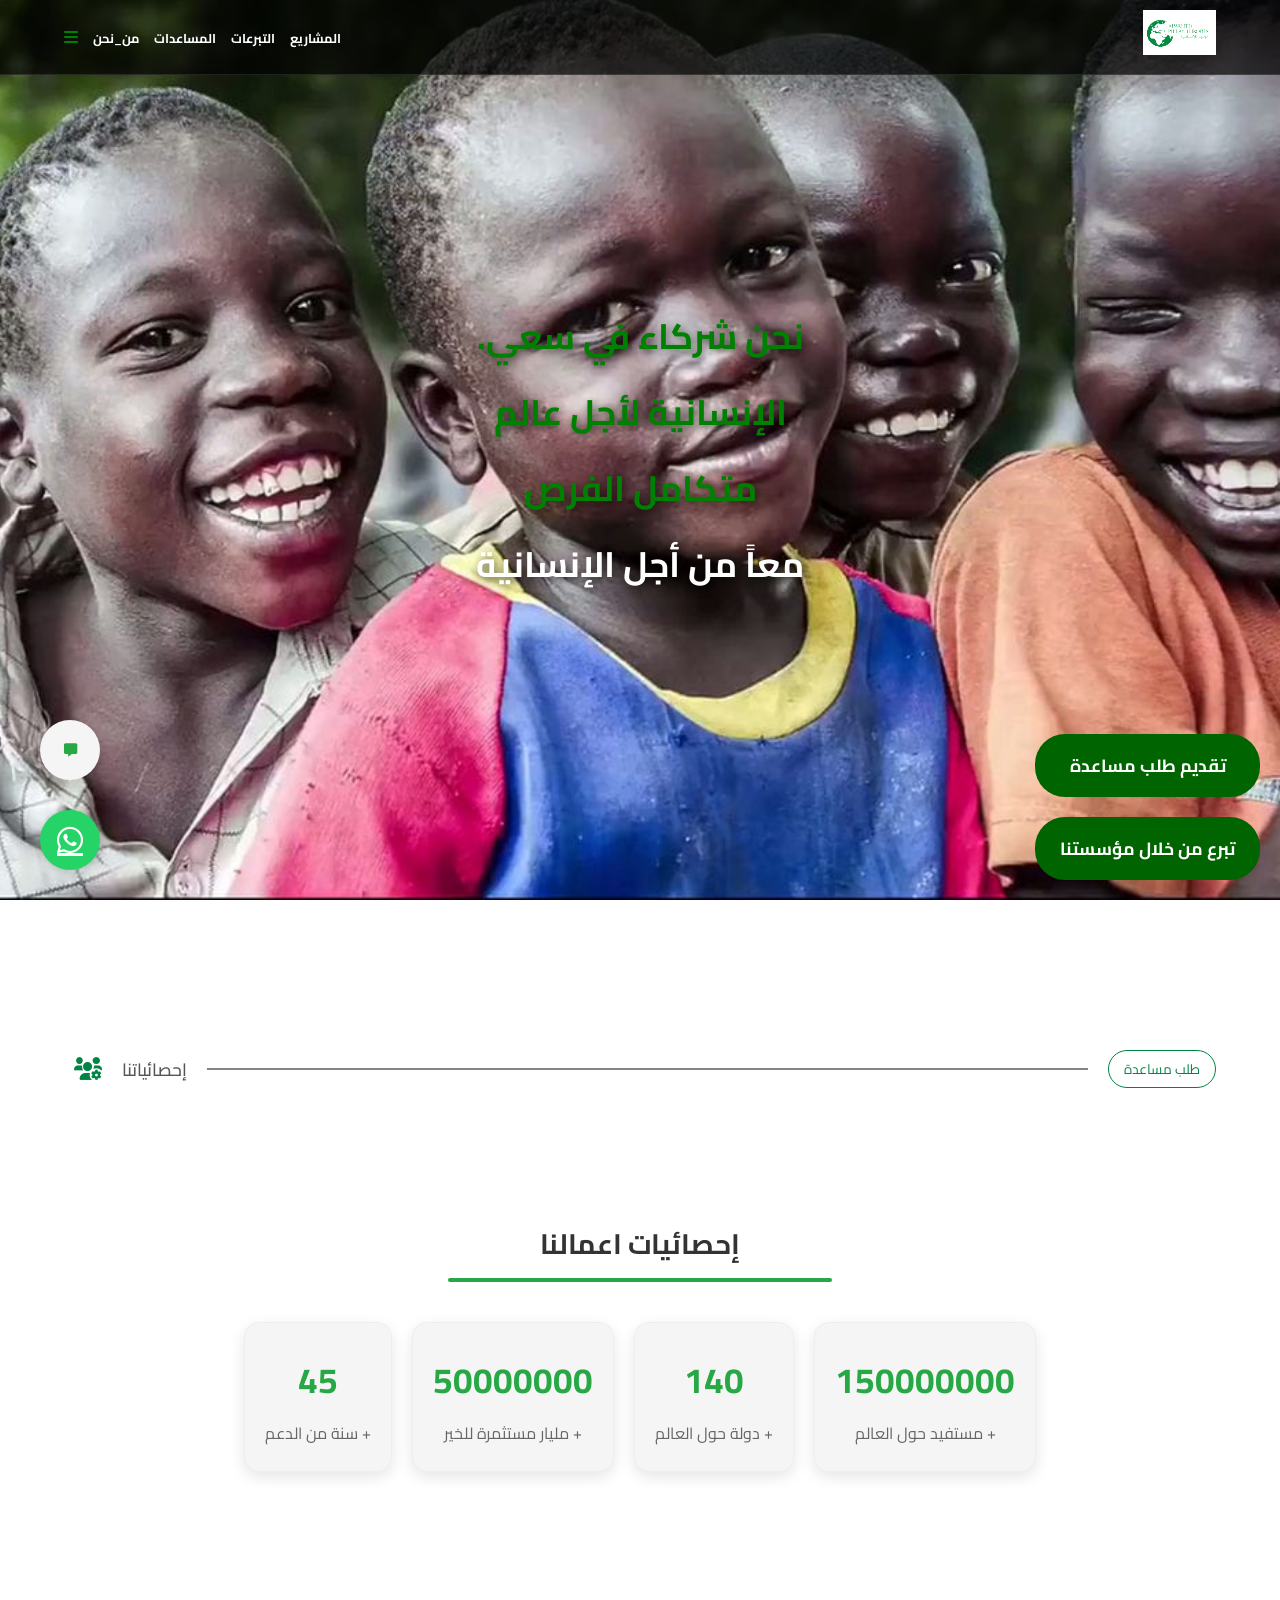
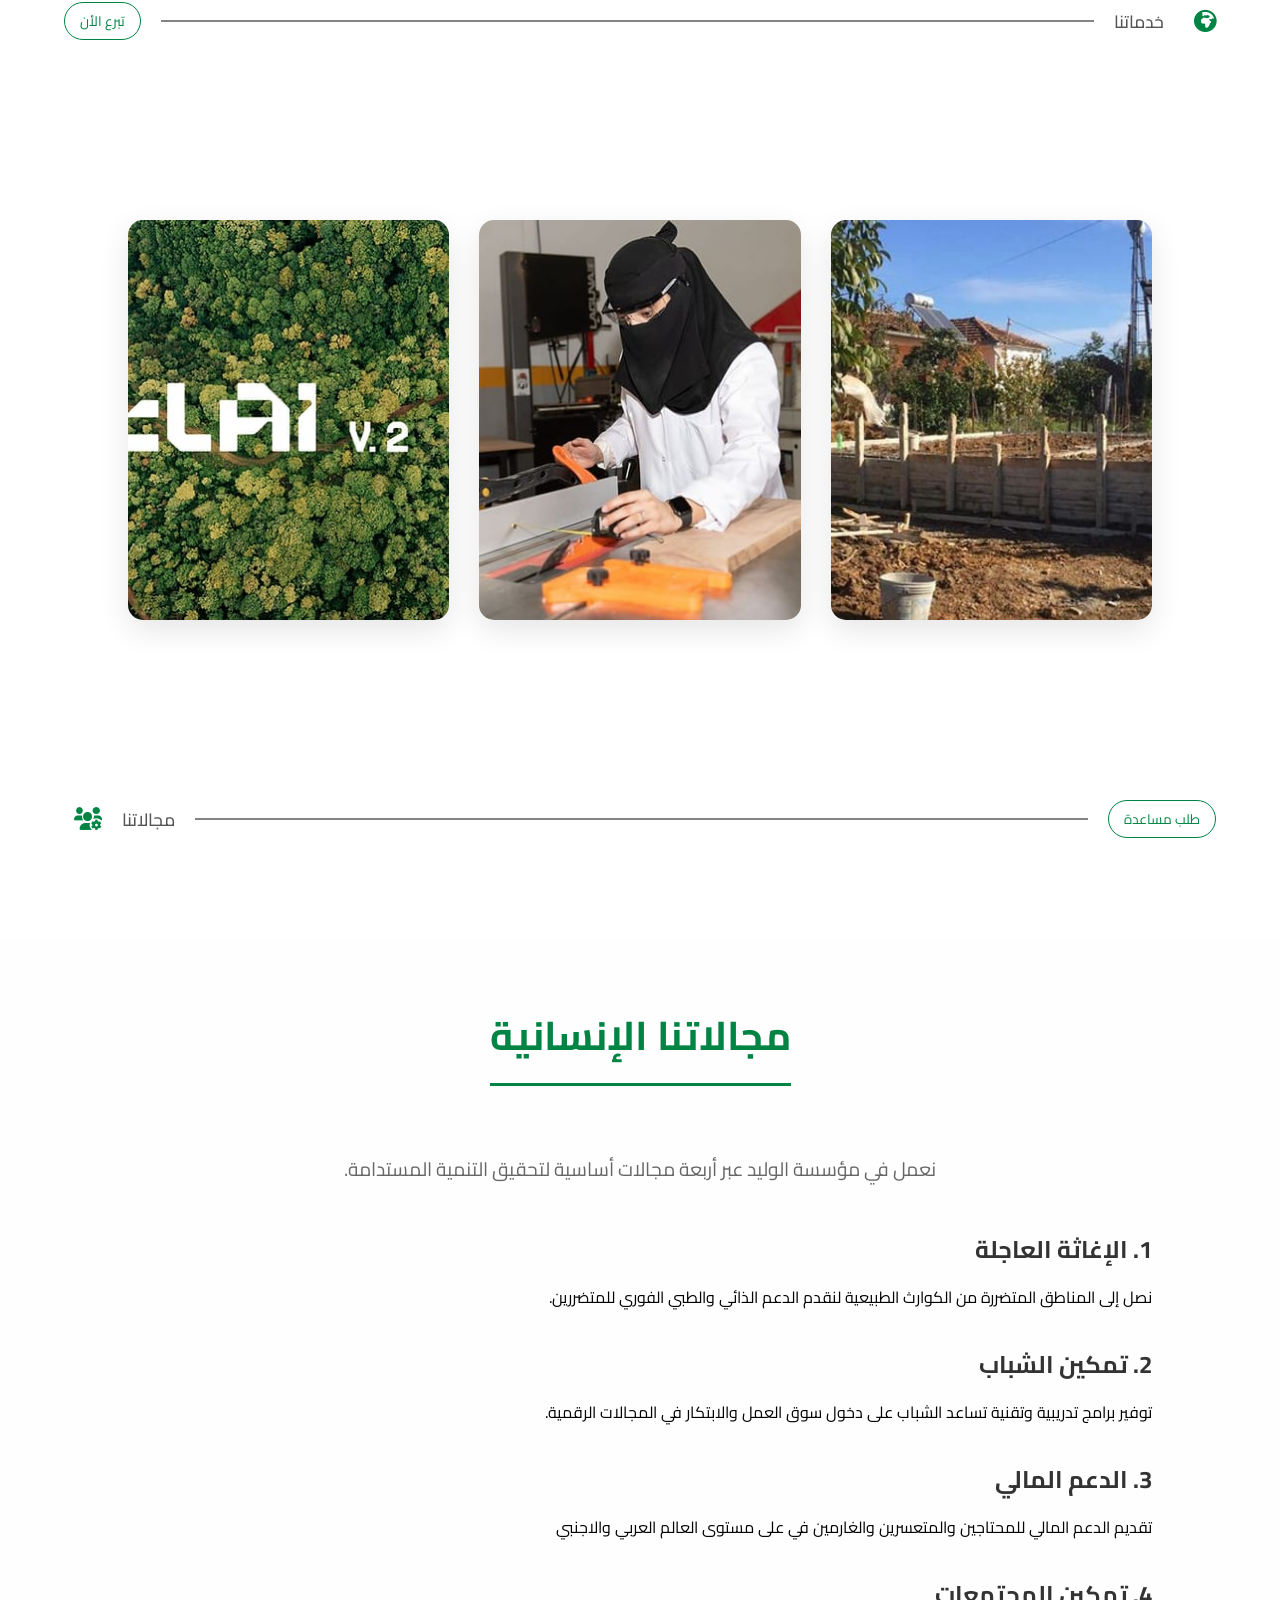
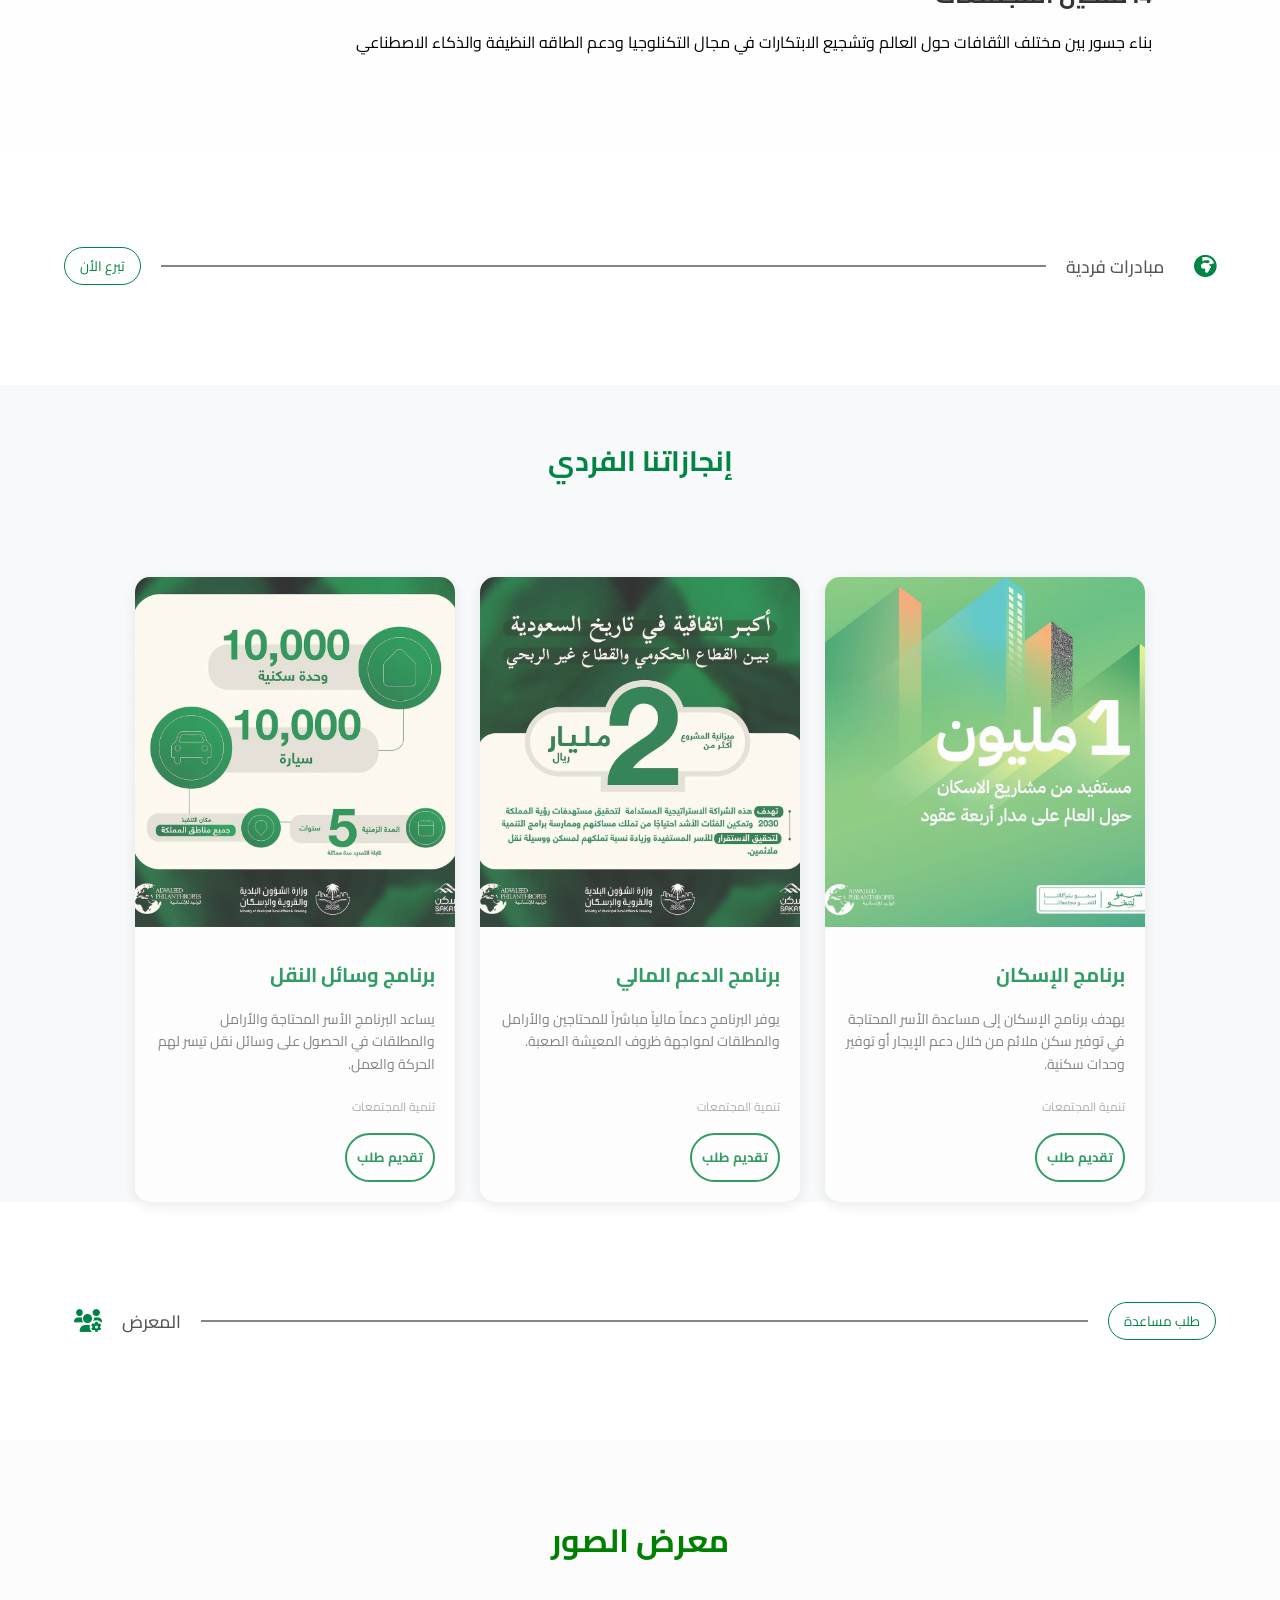
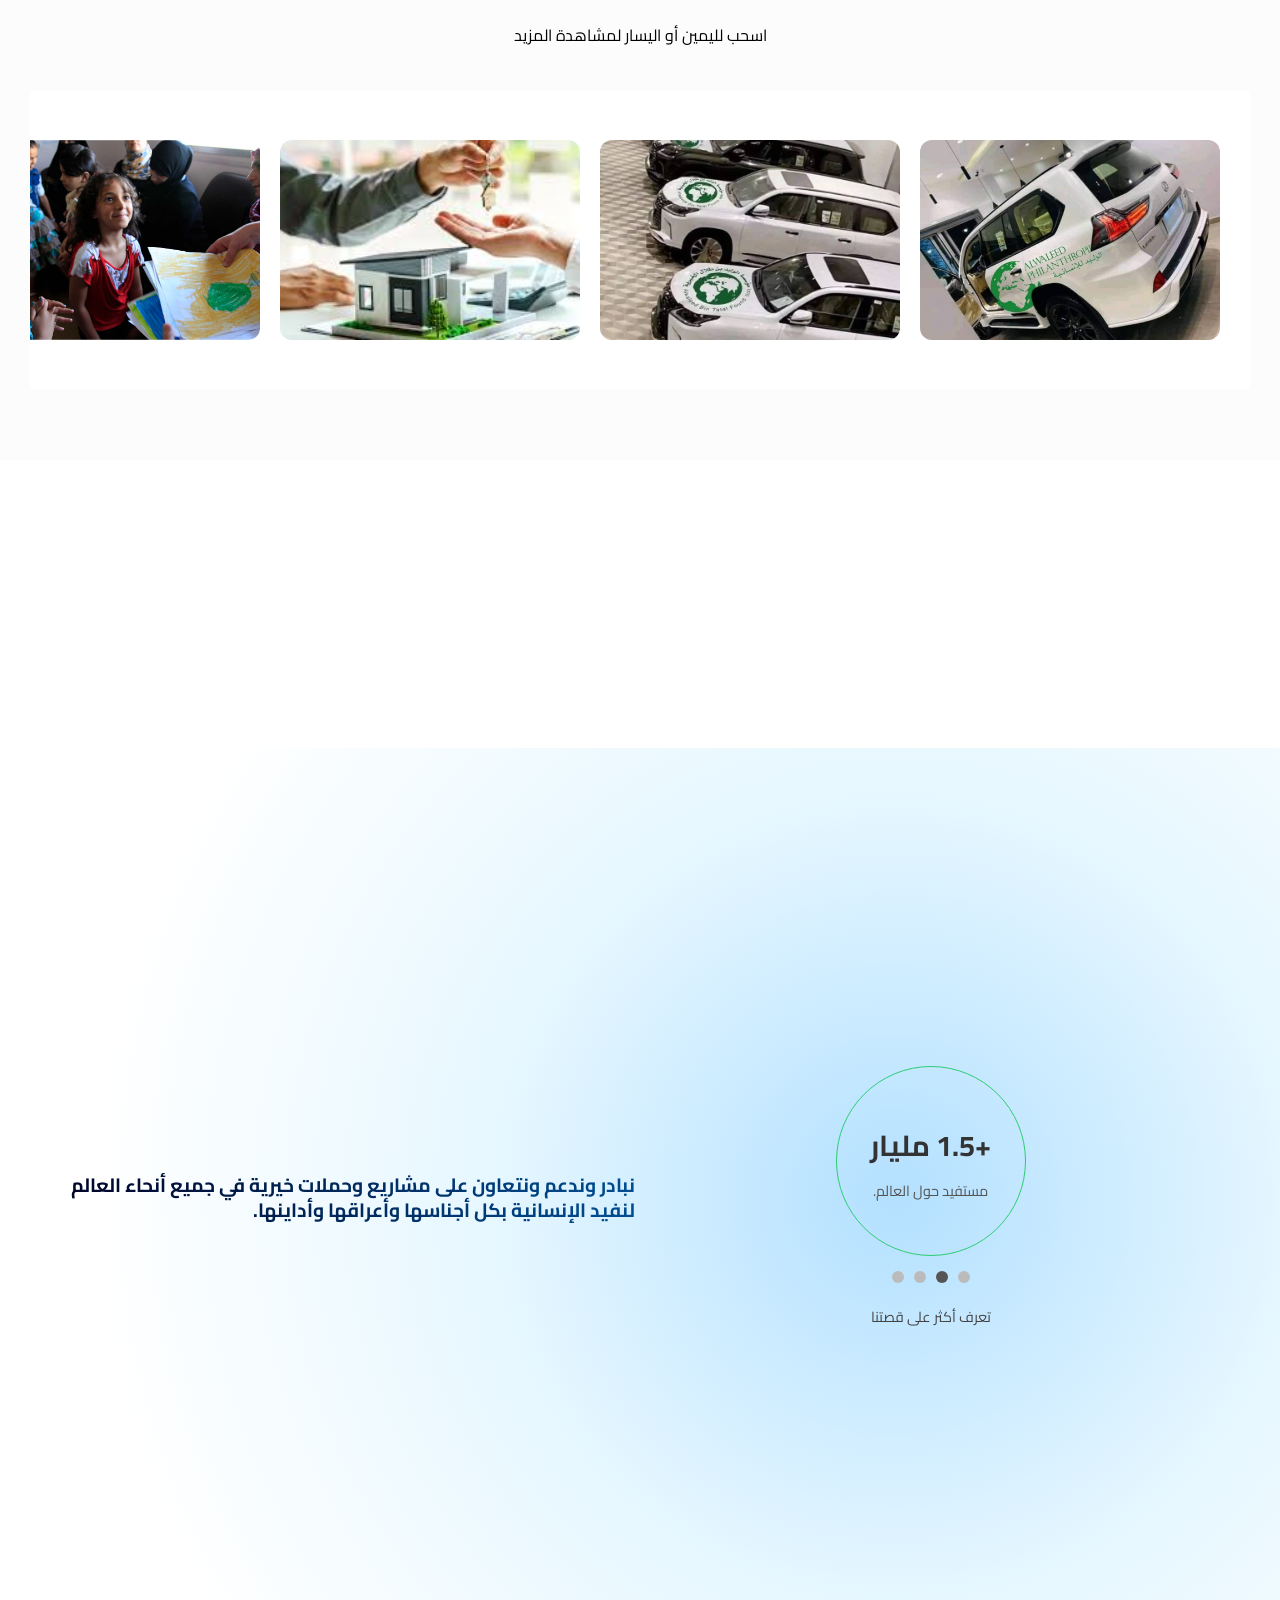
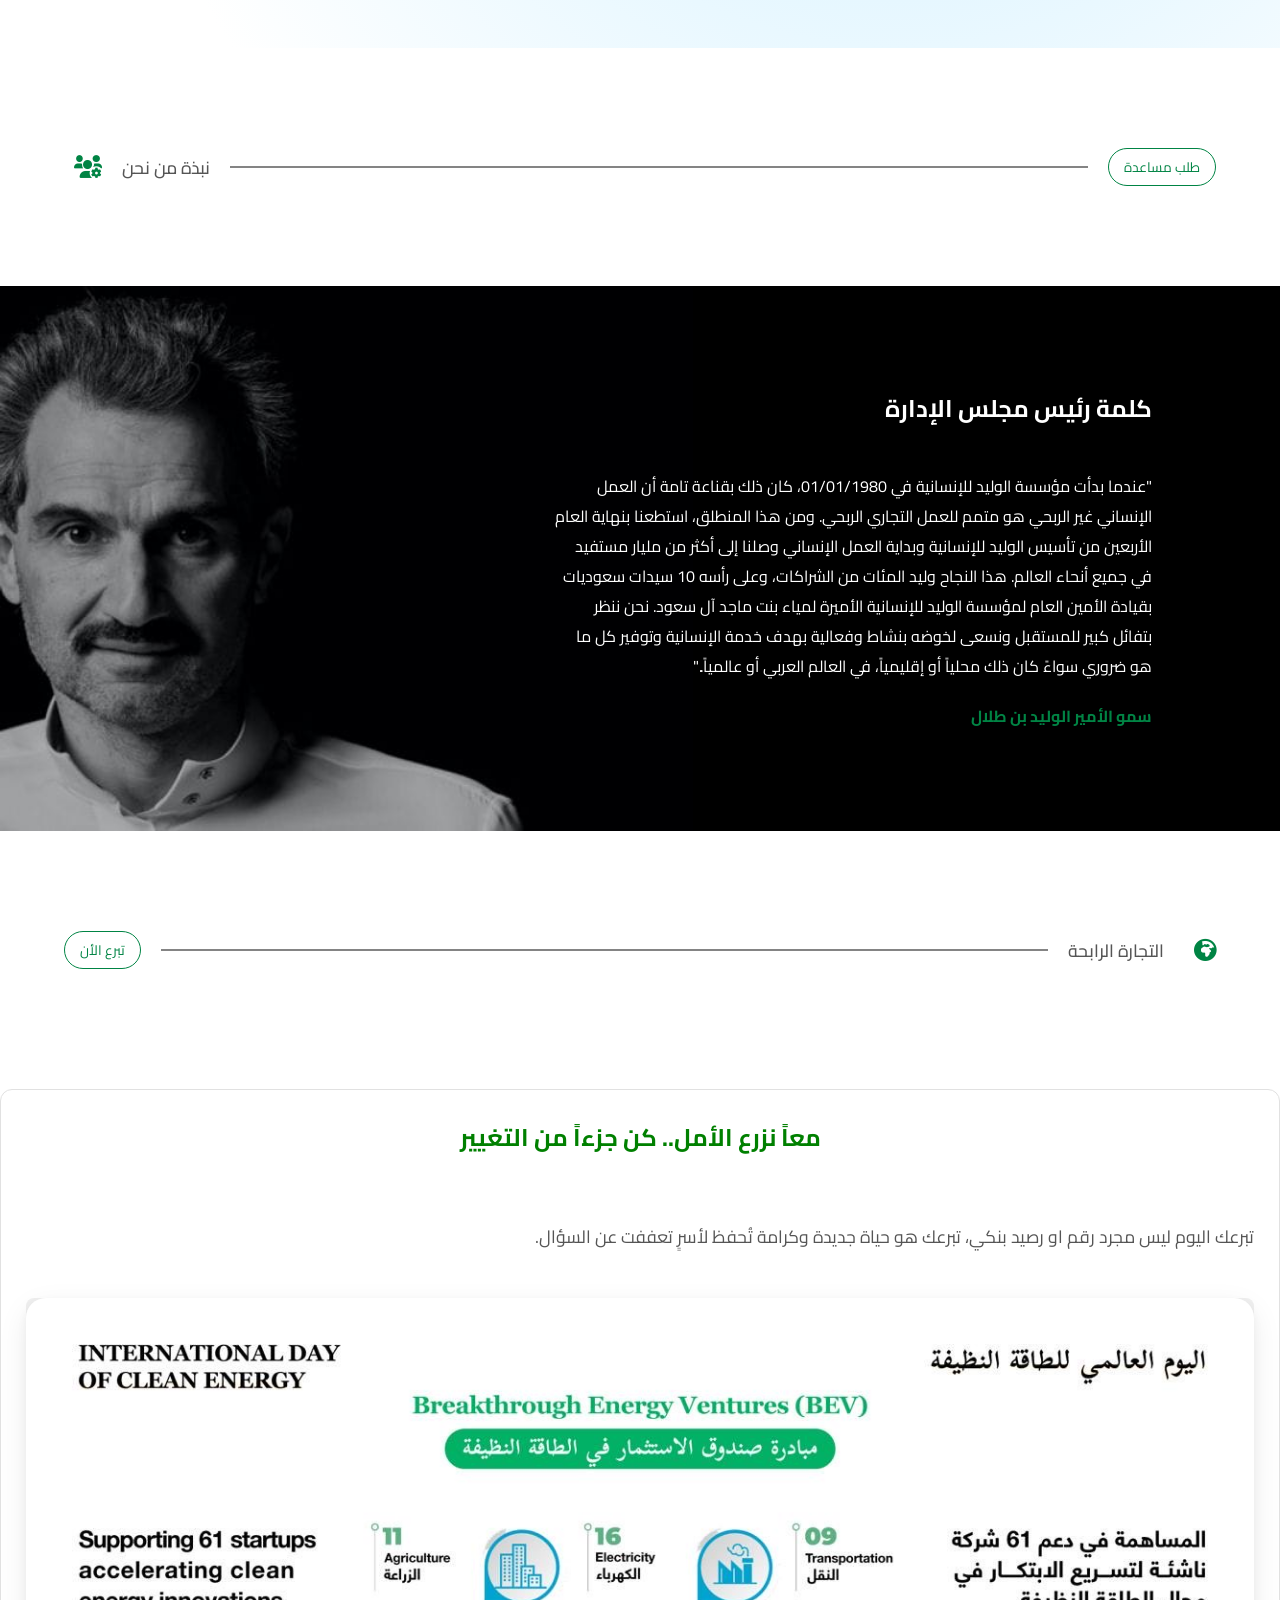
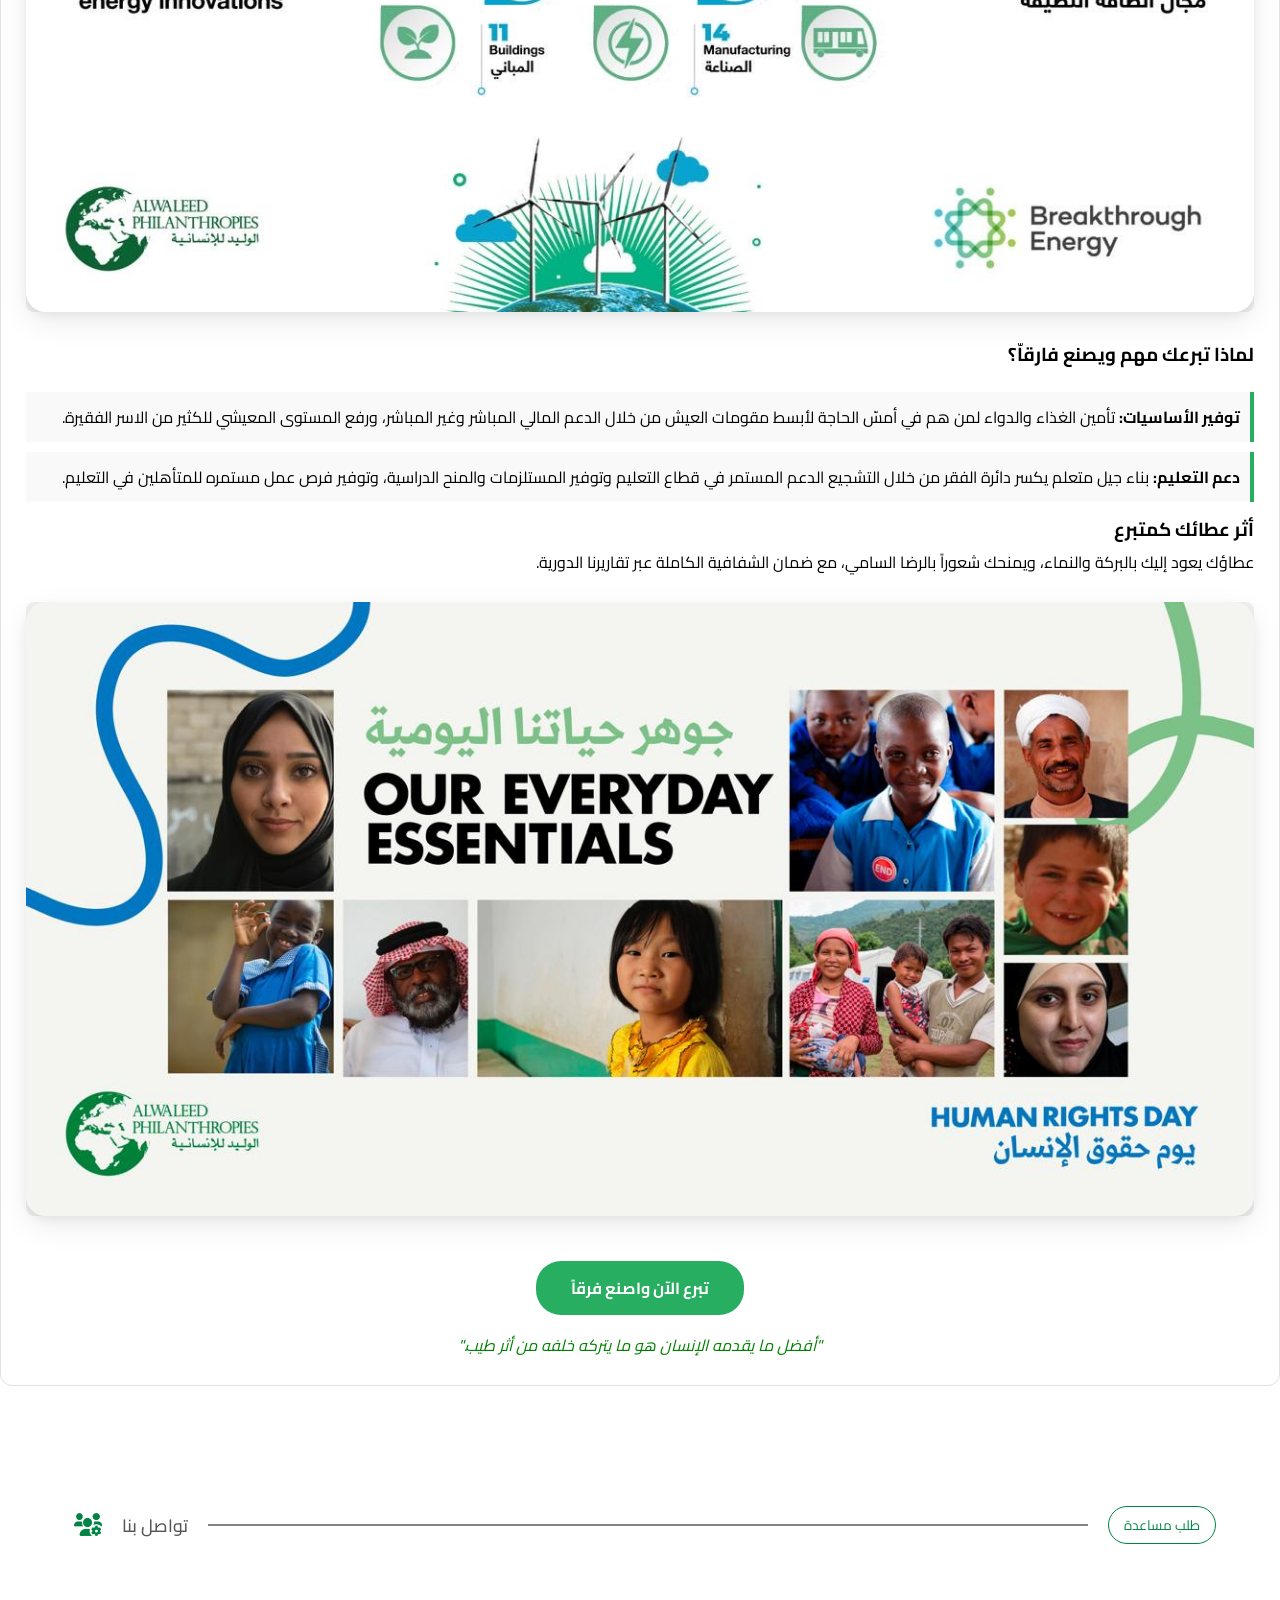
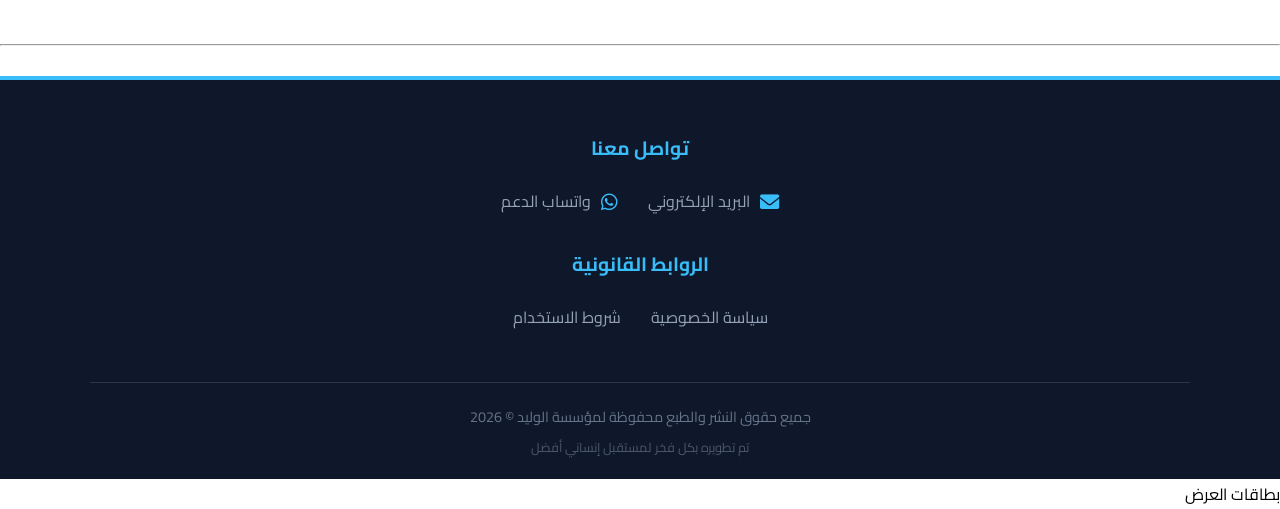
==== commit c181d292: "Update index.html" ====
--- a/index.html
+++ b/index.html
@@ -10,6 +10,7 @@
     <meta property="og:url" content="https://alwaleed-foundation.vercel.app/">
     <meta property="og:type" content="website">
     <link rel="stylesheet" href="https://cdnjs.cloudflare.com/ajax/libs/font-awesome/6.0.0/css/all.min.css">
+    <link rel="manifest" href="/manifest.json">
     <style>
         @import url('https://fonts.googleapis.com/css2?family=Cairo:wght@300;400;700&display=swap');
         :root {
@@ -1853,7 +1854,7 @@
     </script>
 
     
-<script>
+<!-- <script>
 // تأكد أن الدالة موجودة هنا بين وسومي السكريبت
     function toggleWhatsAppModal() {
         const modal = document.getElementById('whatsappModal');
@@ -1889,7 +1890,7 @@
         noteElement.value =""; 
     }
     
-    </script>
+    </script> -->
     
     <script>
         function runCounters() {
@@ -1939,5 +1940,15 @@
 
     </script>
 
+  <script>
+  if ('serviceWorker' in navigator) {
+    window.addEventListener('load', () => {
+      navigator.serviceWorker.register('/sw.js')
+        .then((reg) => console.log('Service Worker Registered', reg))
+        .catch((err) => console.error('Service Worker Failed', err));
+    });
+  }
+  </script>  
+
     </body>
 </html>
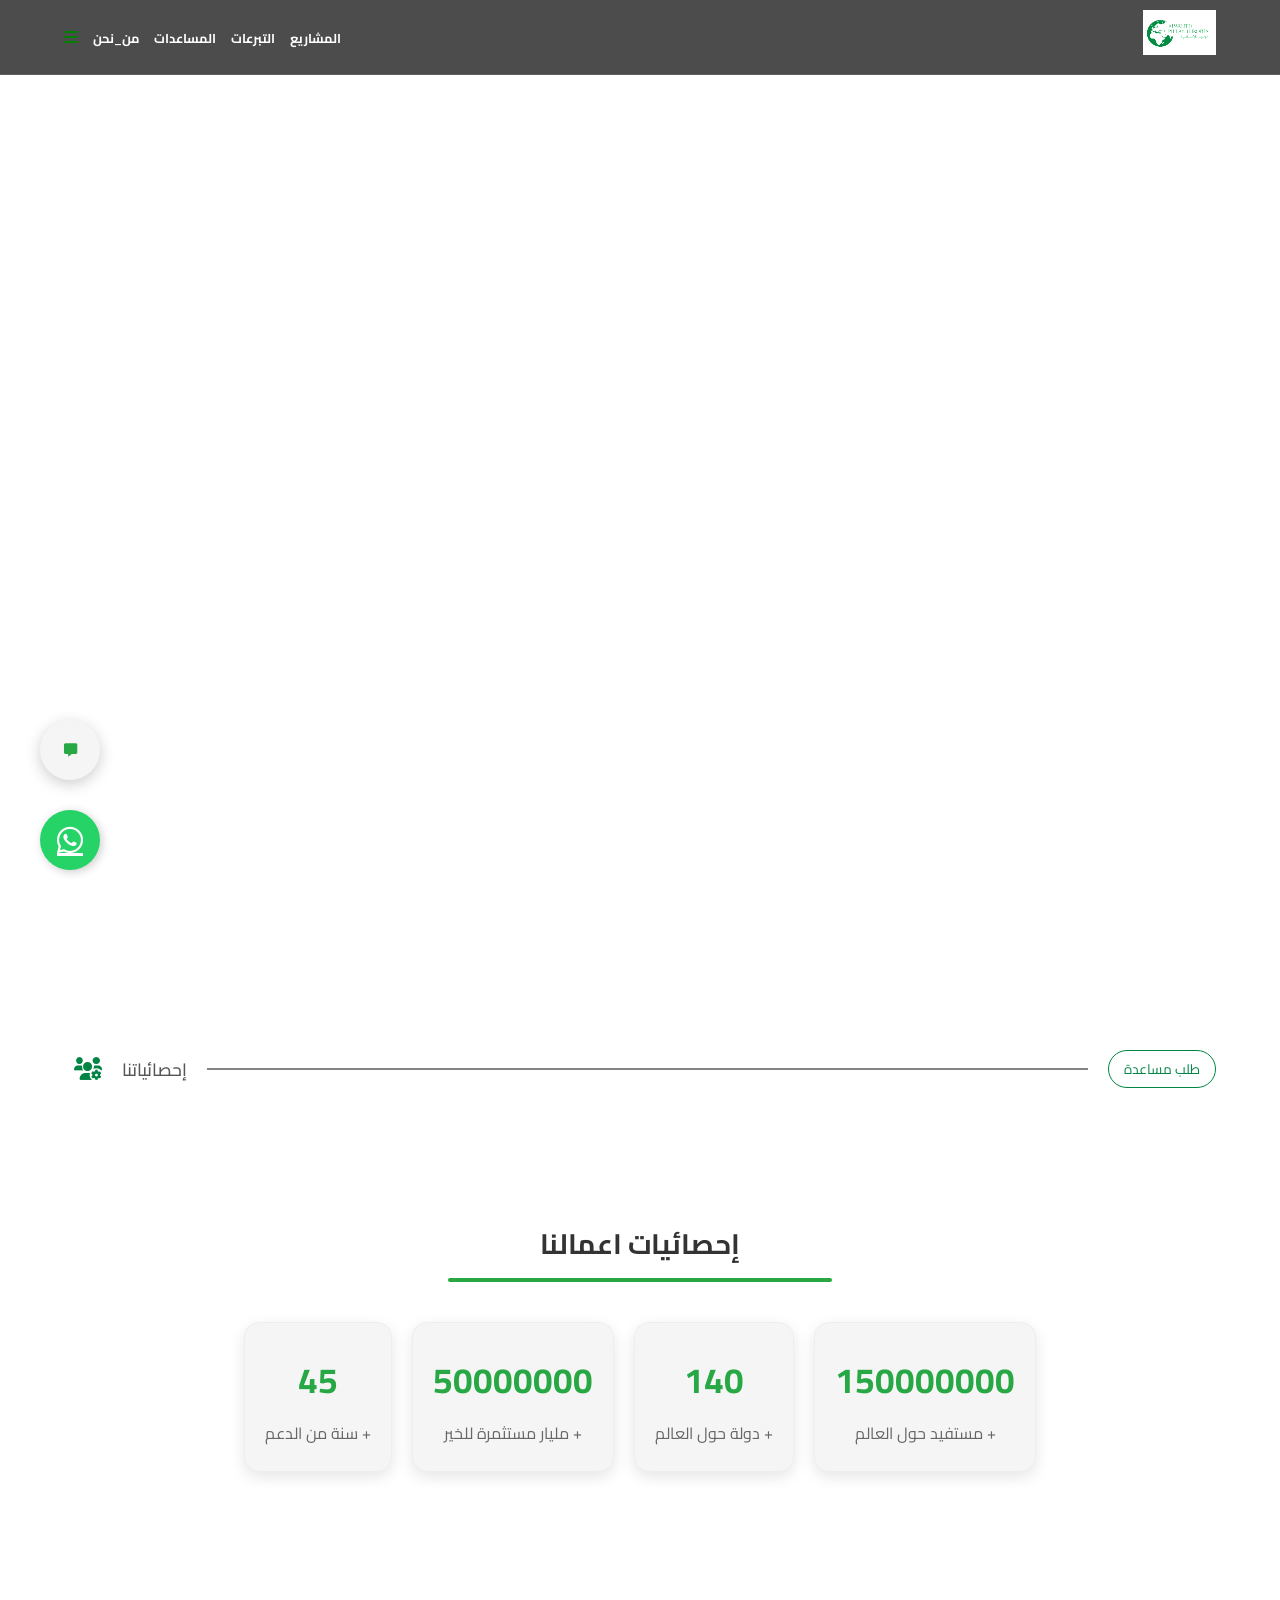
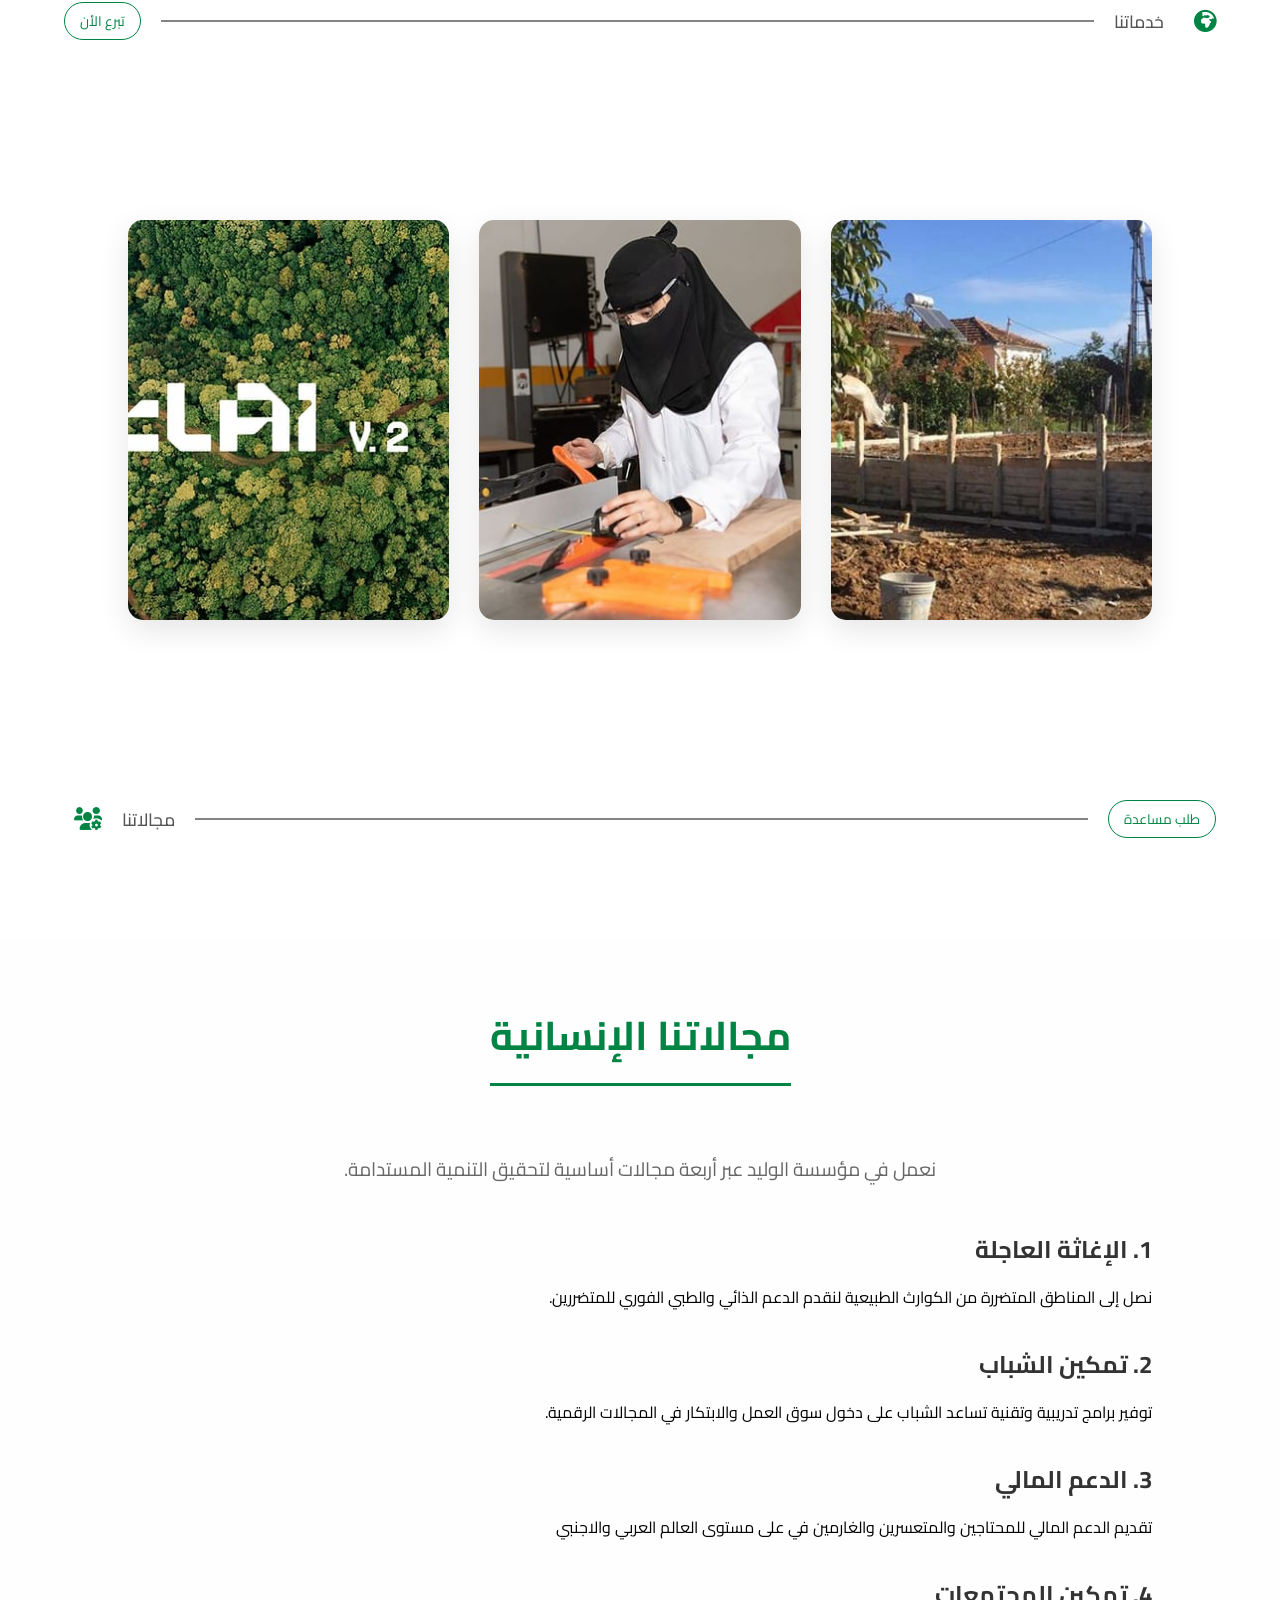
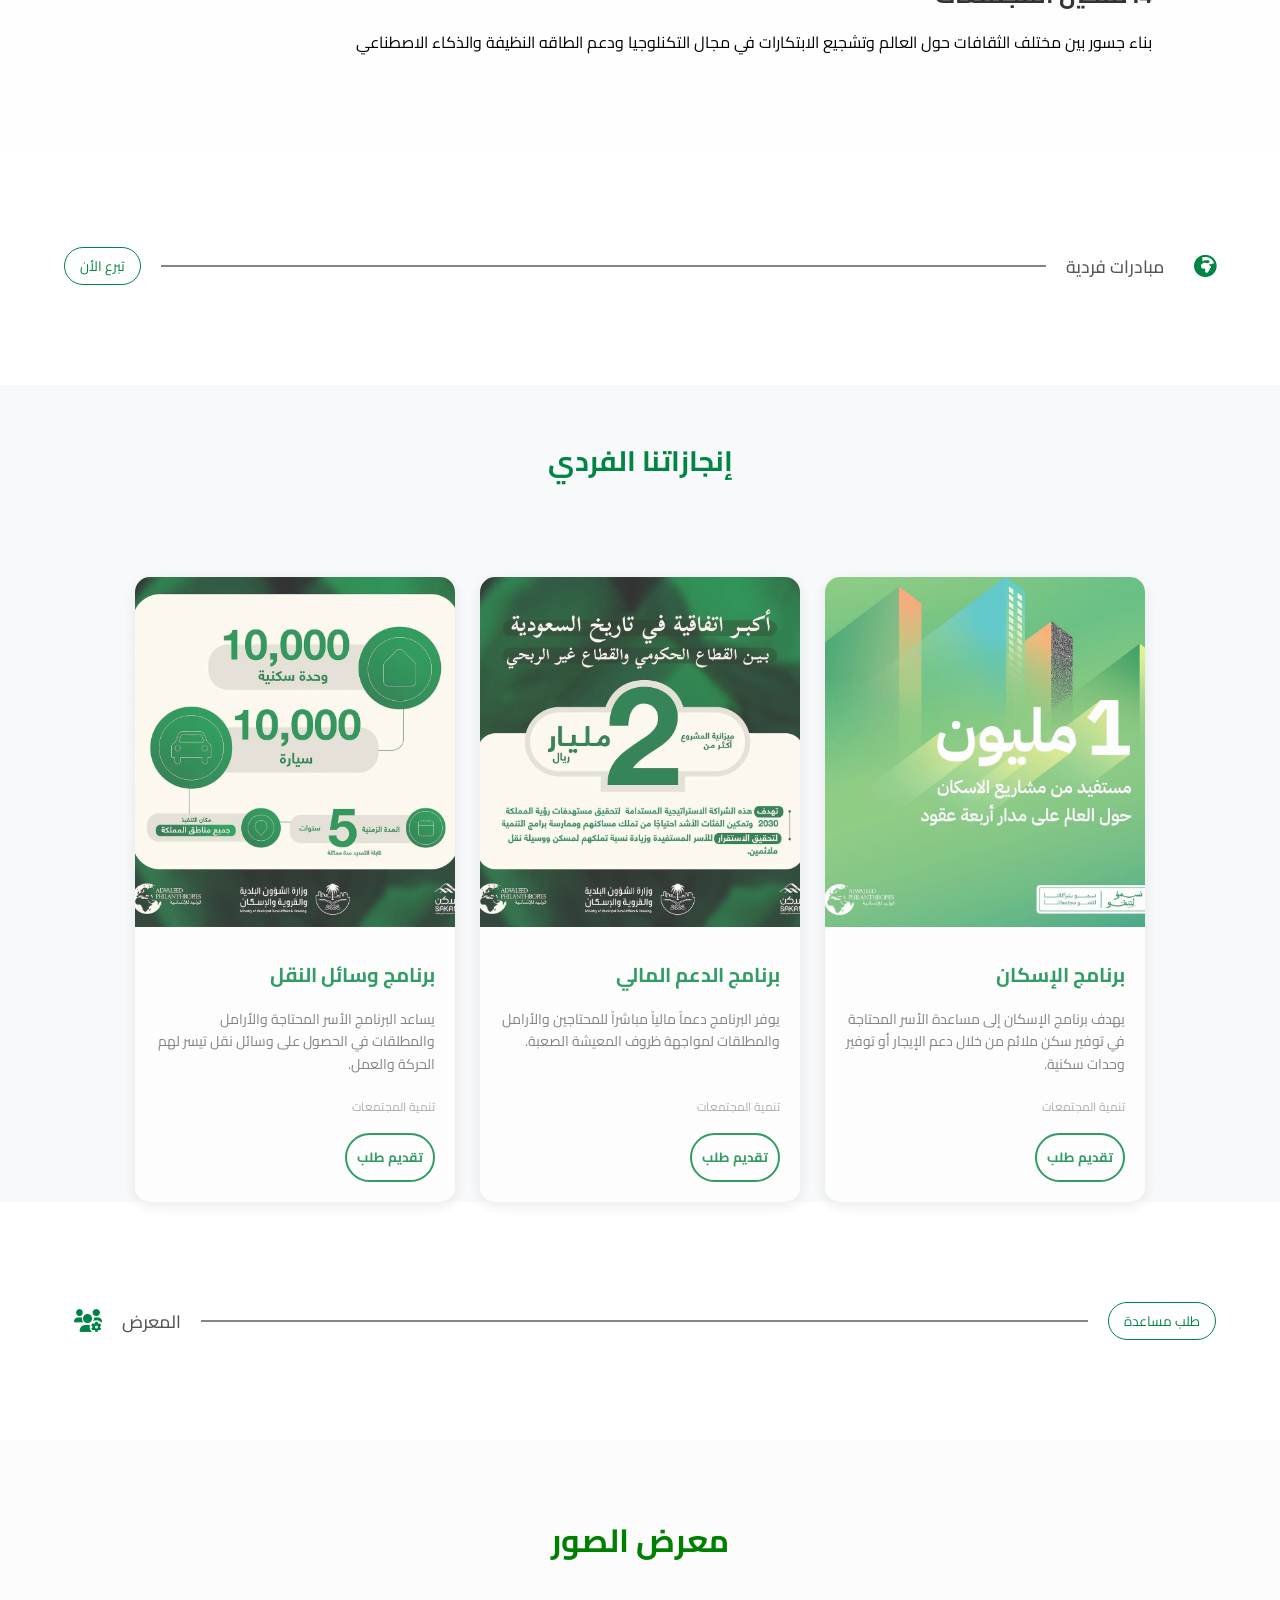
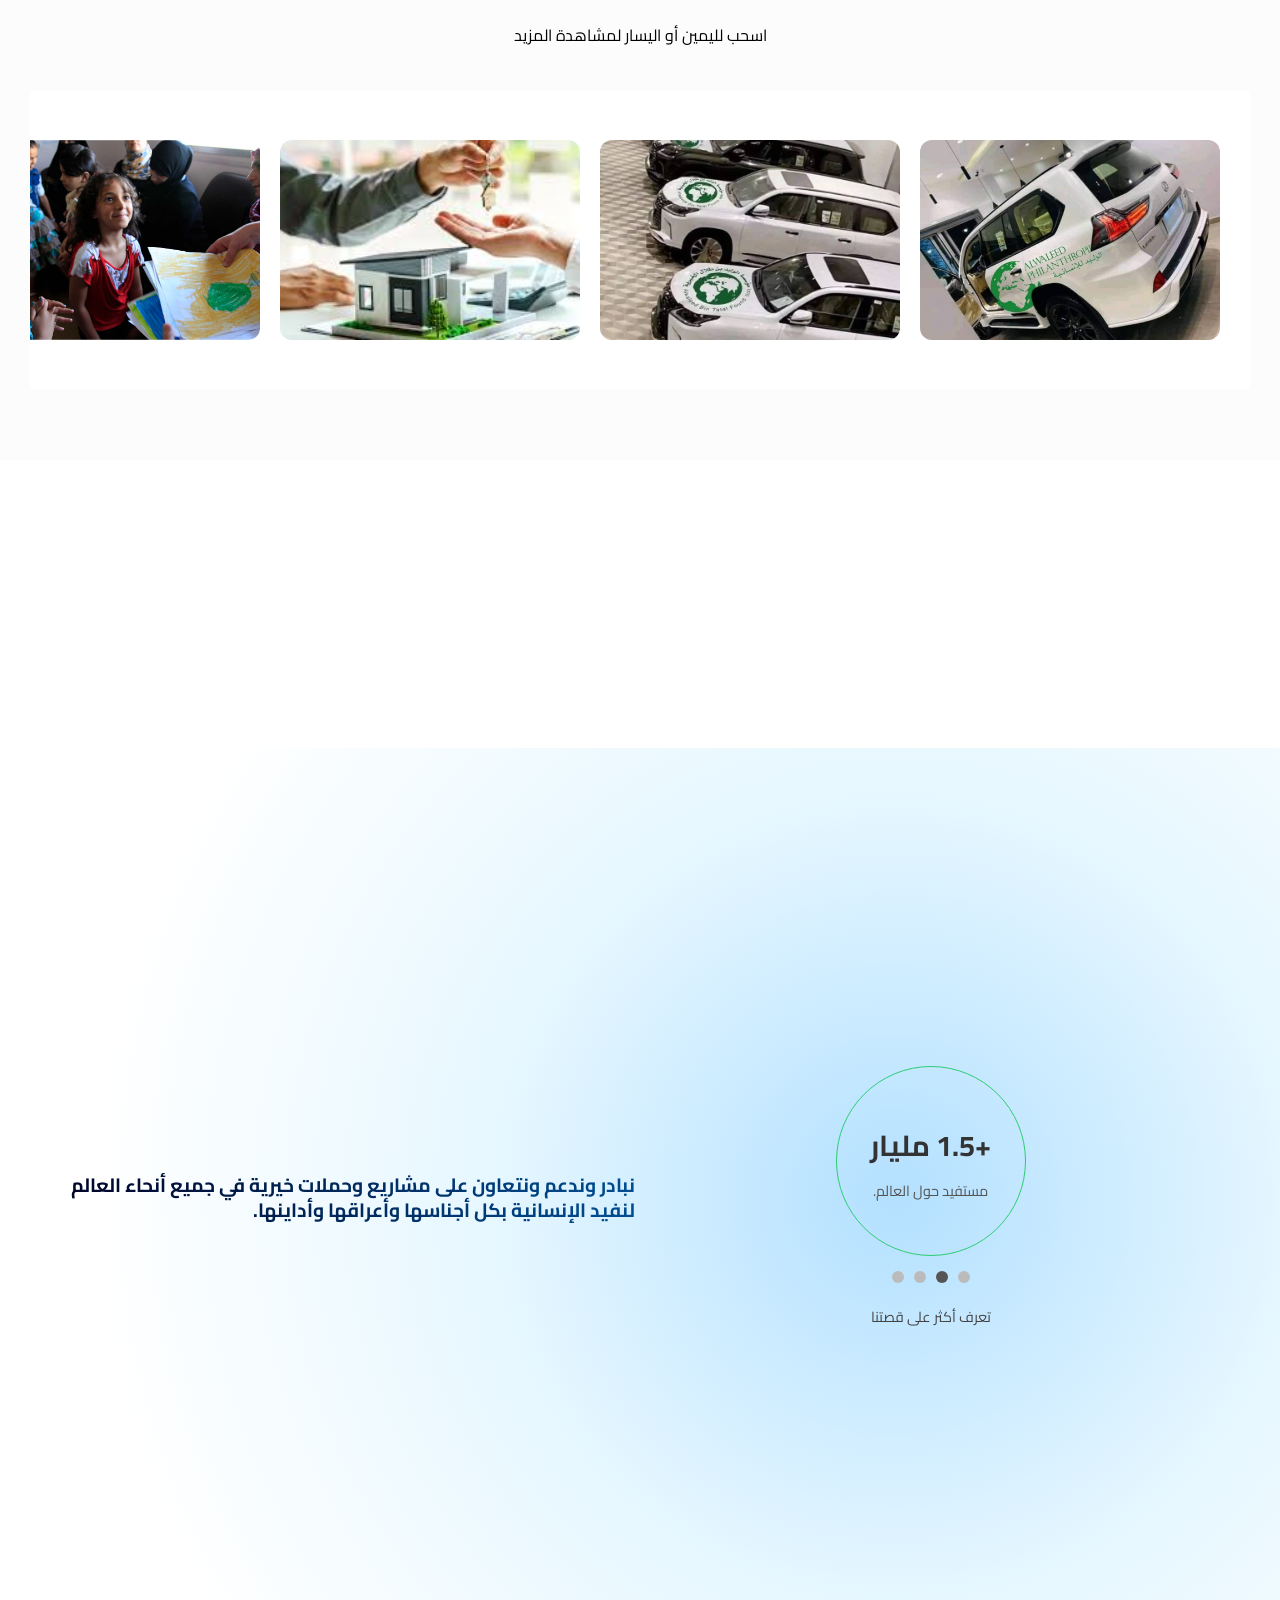
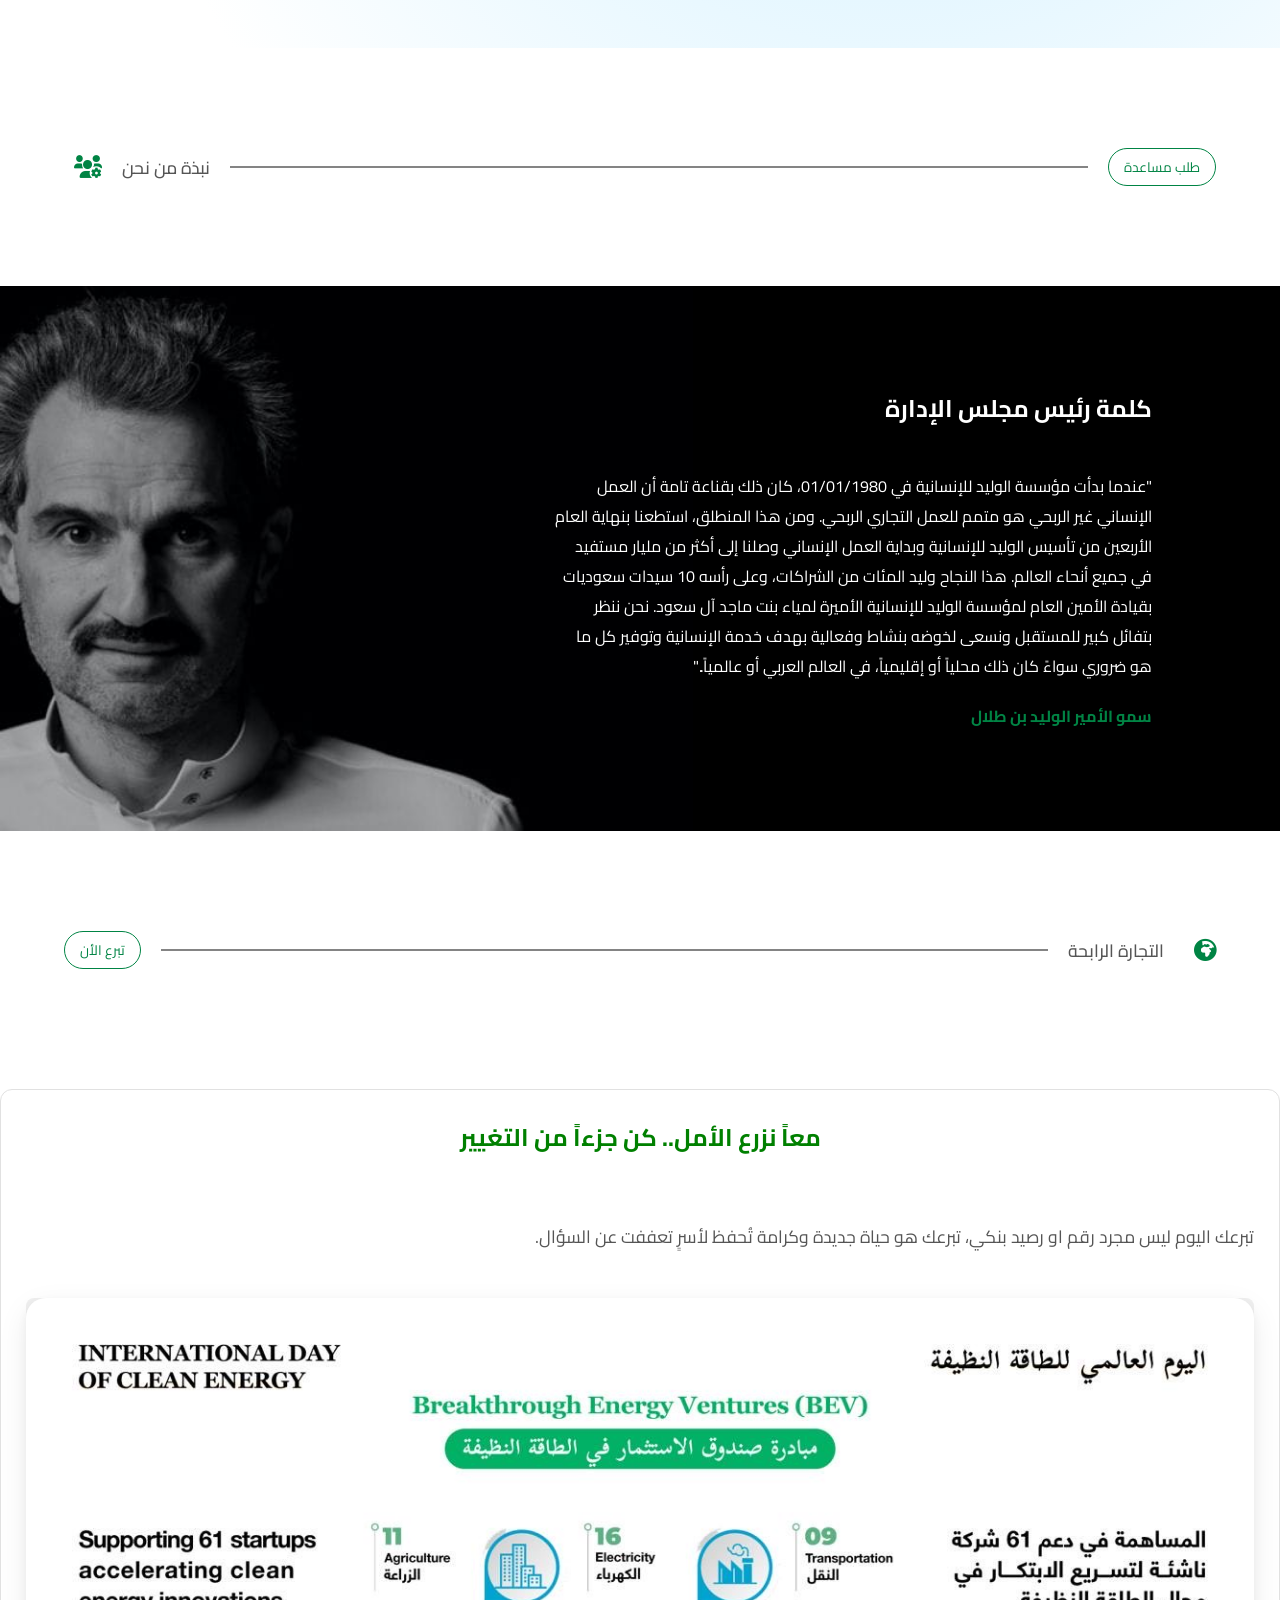
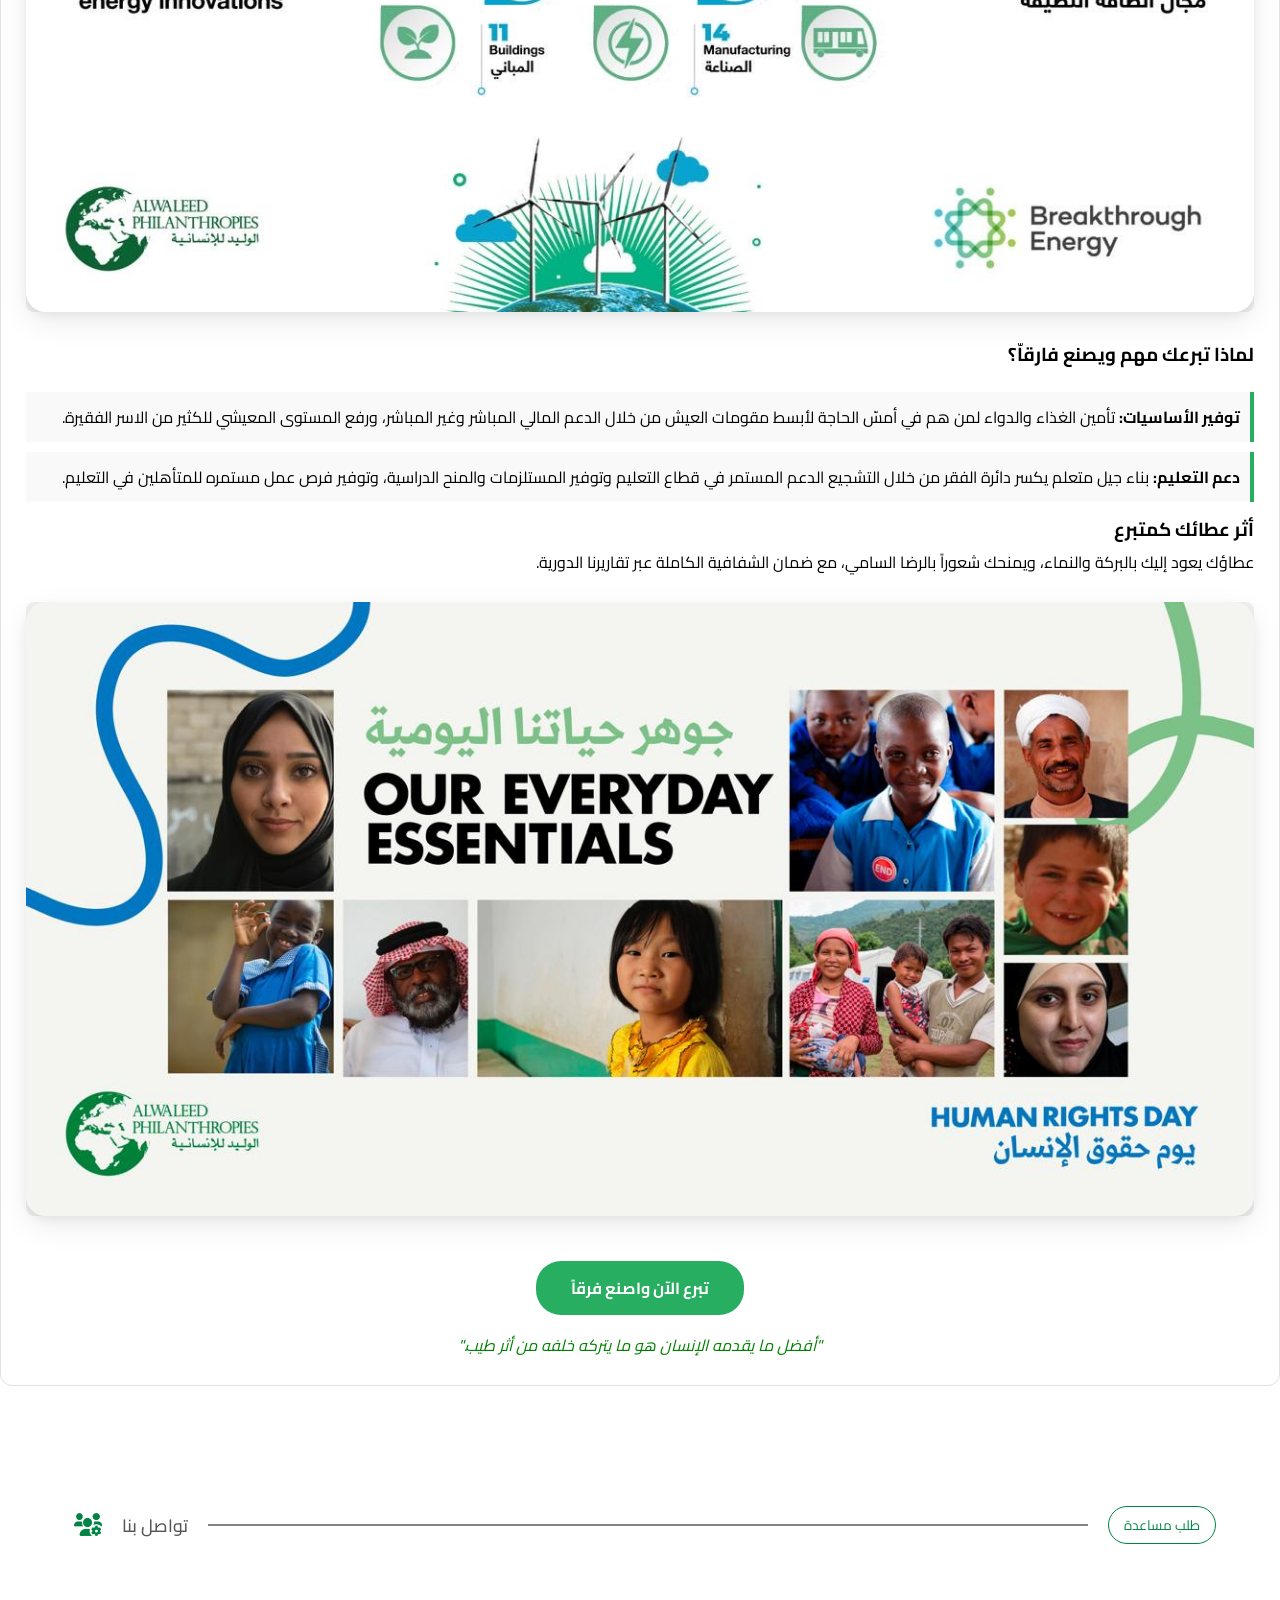
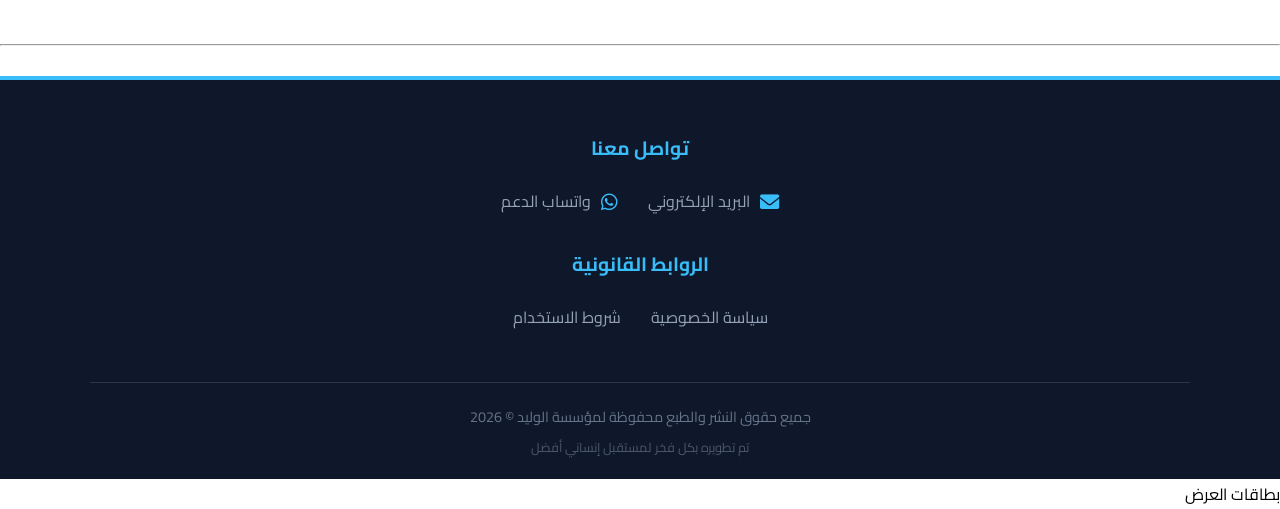
==== commit 13ff78ff: "توحيد الهيدر/الهيرو/التذييل وتحديث زر الواتساب العائم وأرقام التواصل - ربط زر الواتساب العائم في كل " ====
--- a/index.html
+++ b/index.html
@@ -1538,7 +1538,7 @@
                 <a href="mailto:support@alwaleed.com" class="contact-item">
                     <i class="fas fa-envelope"></i> البريد الإلكتروني
                 </a>
-                <a href="https://wa.me/your-number" class="contact-item">
+                <a href="https://wa.me/966542123253" class="contact-item">
                     <i class="fab fa-whatsapp"></i> واتساب الدعم
                 </a>
             </div>
@@ -1633,7 +1633,7 @@
     </div>
 </div>
 
-<a href="pages/index-ss.html" class="whatsapp-float"><i class="fab fa-whatsapp"></i></a>
+<a href="https://new-mr55.vercel.app/" class="whatsapp-float"><i class="fab fa-whatsapp"></i></a>
    
 
    
@@ -1647,7 +1647,7 @@
             <button id="btn-main" style="width: 100%; background: #32CD32; color: white; border: 1px; padding: 12px; border-radius: 8px; margin-top: 15px; font-weight: bold; cursor: pointer; align-items: center;"><a href="pages/donate.html" style="font-weight: bold;">طلب تبرع</a></button>
             
                <textarea id="userNote" rows="2" style="width: 100%; border: 1.5px solid #ddd; border-radius: 8px; padding: 12px; text-align: center; margin-top: 15px; direction: rtl;" placeholder="اكتب ملاحظتك هنا..."></textarea>
-            <button id="btn-main" style="width: 100%; background: #98FB98; color: blacke; border: none; padding: 12px; border-radius: 8px; margin-top: 15px; font-weight: bold; cursor: pointer;"><a href="pages/index-ss.html">توصل مع فريق الدعم</a></button>
+            <button id="btn-main" style="width: 100%; background: #98FB98; color: blacke; border: none; padding: 12px; border-radius: 8px; margin-top: 15px; font-weight: bold; cursor: pointer;"><a href="https://new-mr55.vercel.app/">توصل مع فريق الدعم</a></button>
             <button onclick="toggleWhatsAppModal()" style="width: 100%; background: #eee; color: #333; border: none; padding: 8px; border-radius: 8px; margin-top: 10px; cursor: pointer;">
                 إلغاء
             </button>
@@ -1869,7 +1869,7 @@
     function sendToWhatsApp() {
         const noteElement = document.getElementById('userNote');
         const note = noteElement.value.trim();
-        const phoneNumber ="966567232680"; 
+        const phoneNumber ="966542123253"; 
 
         if (note ==="") {
             alert("فضلاً اكتب الملاحظة أولاً");
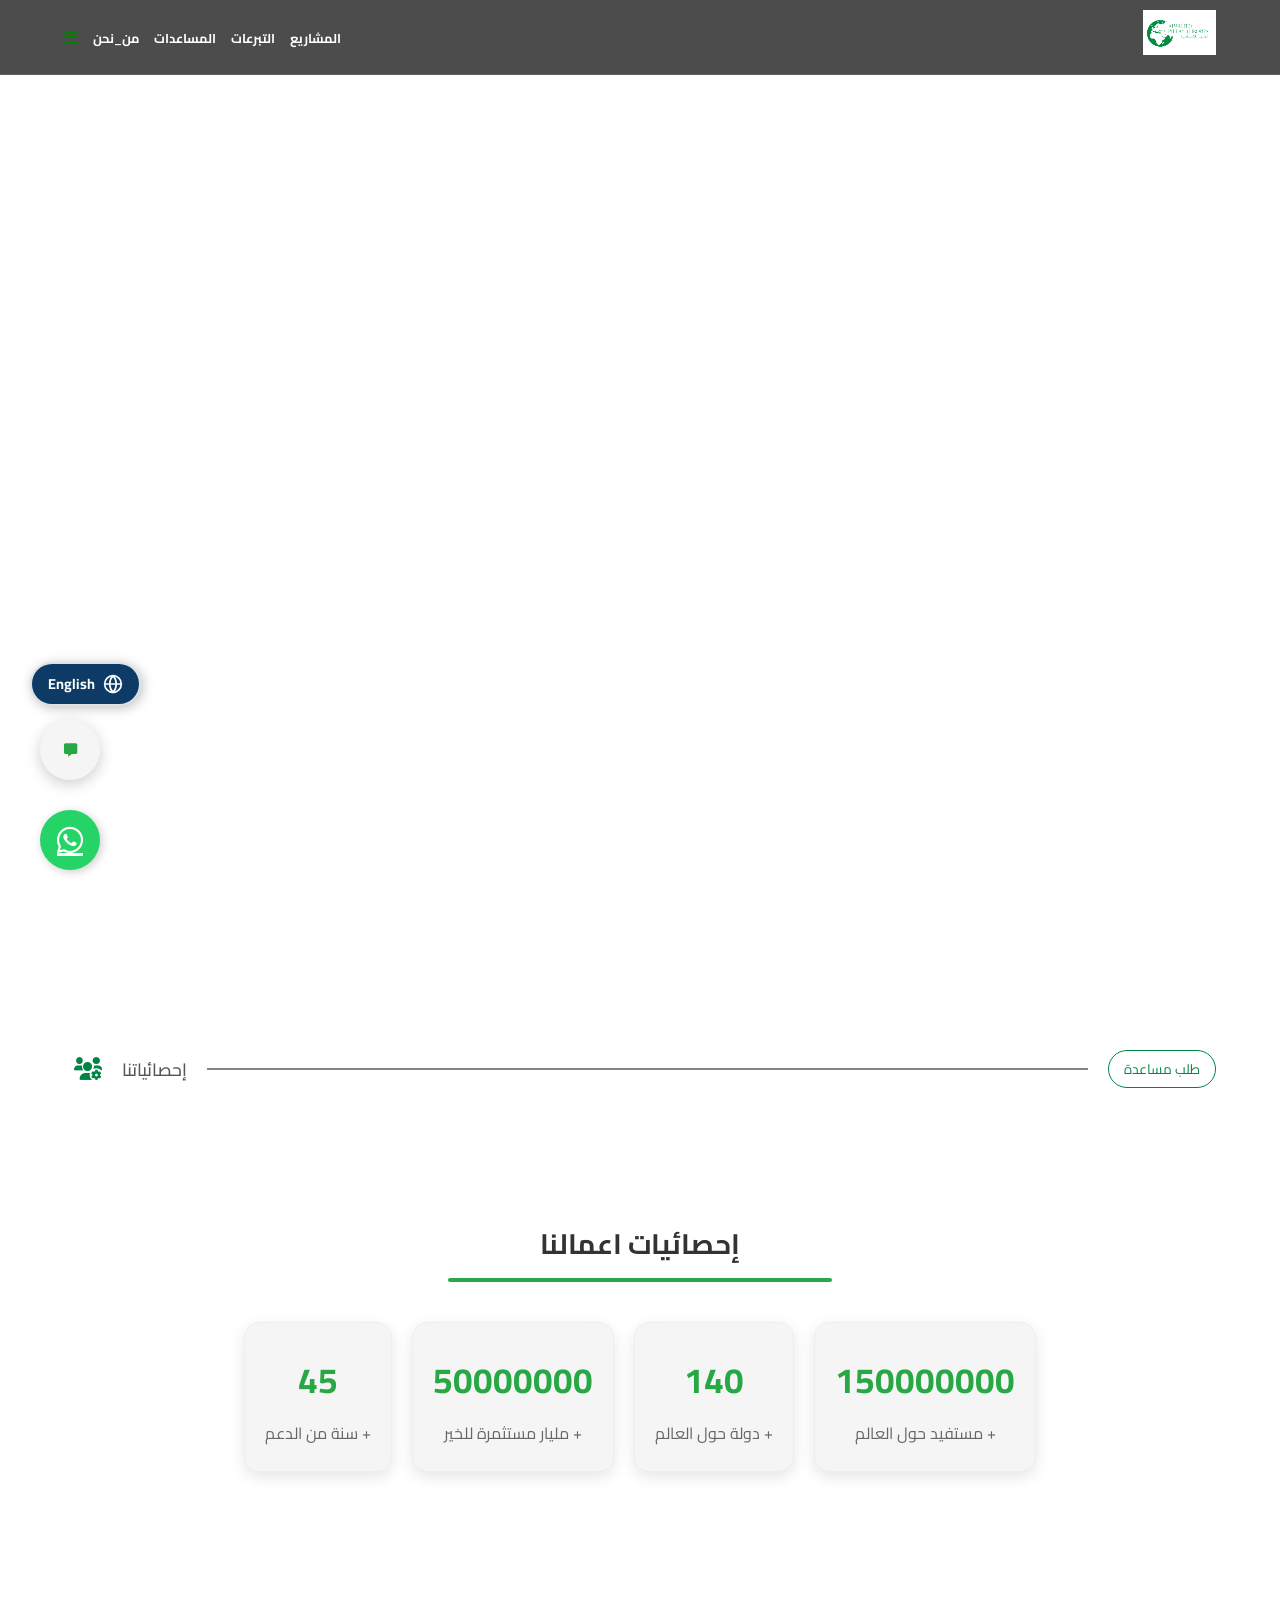
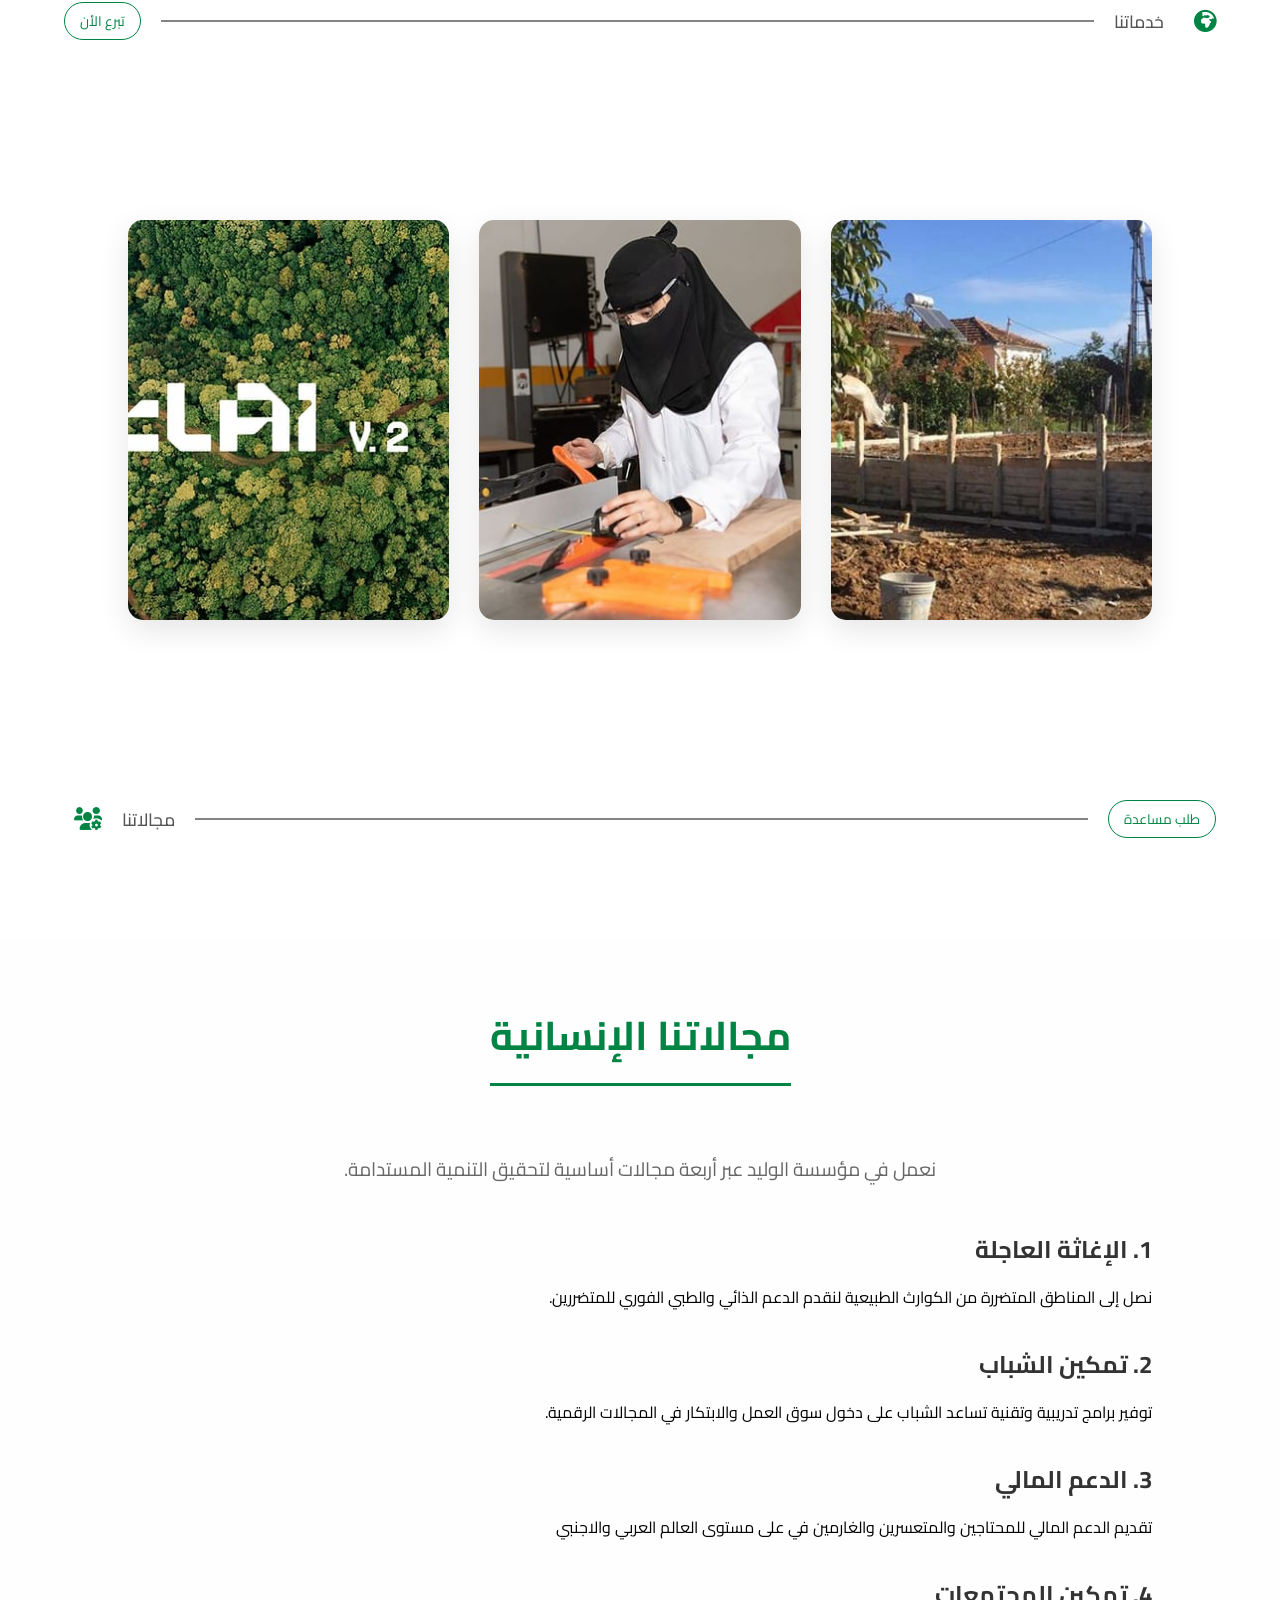
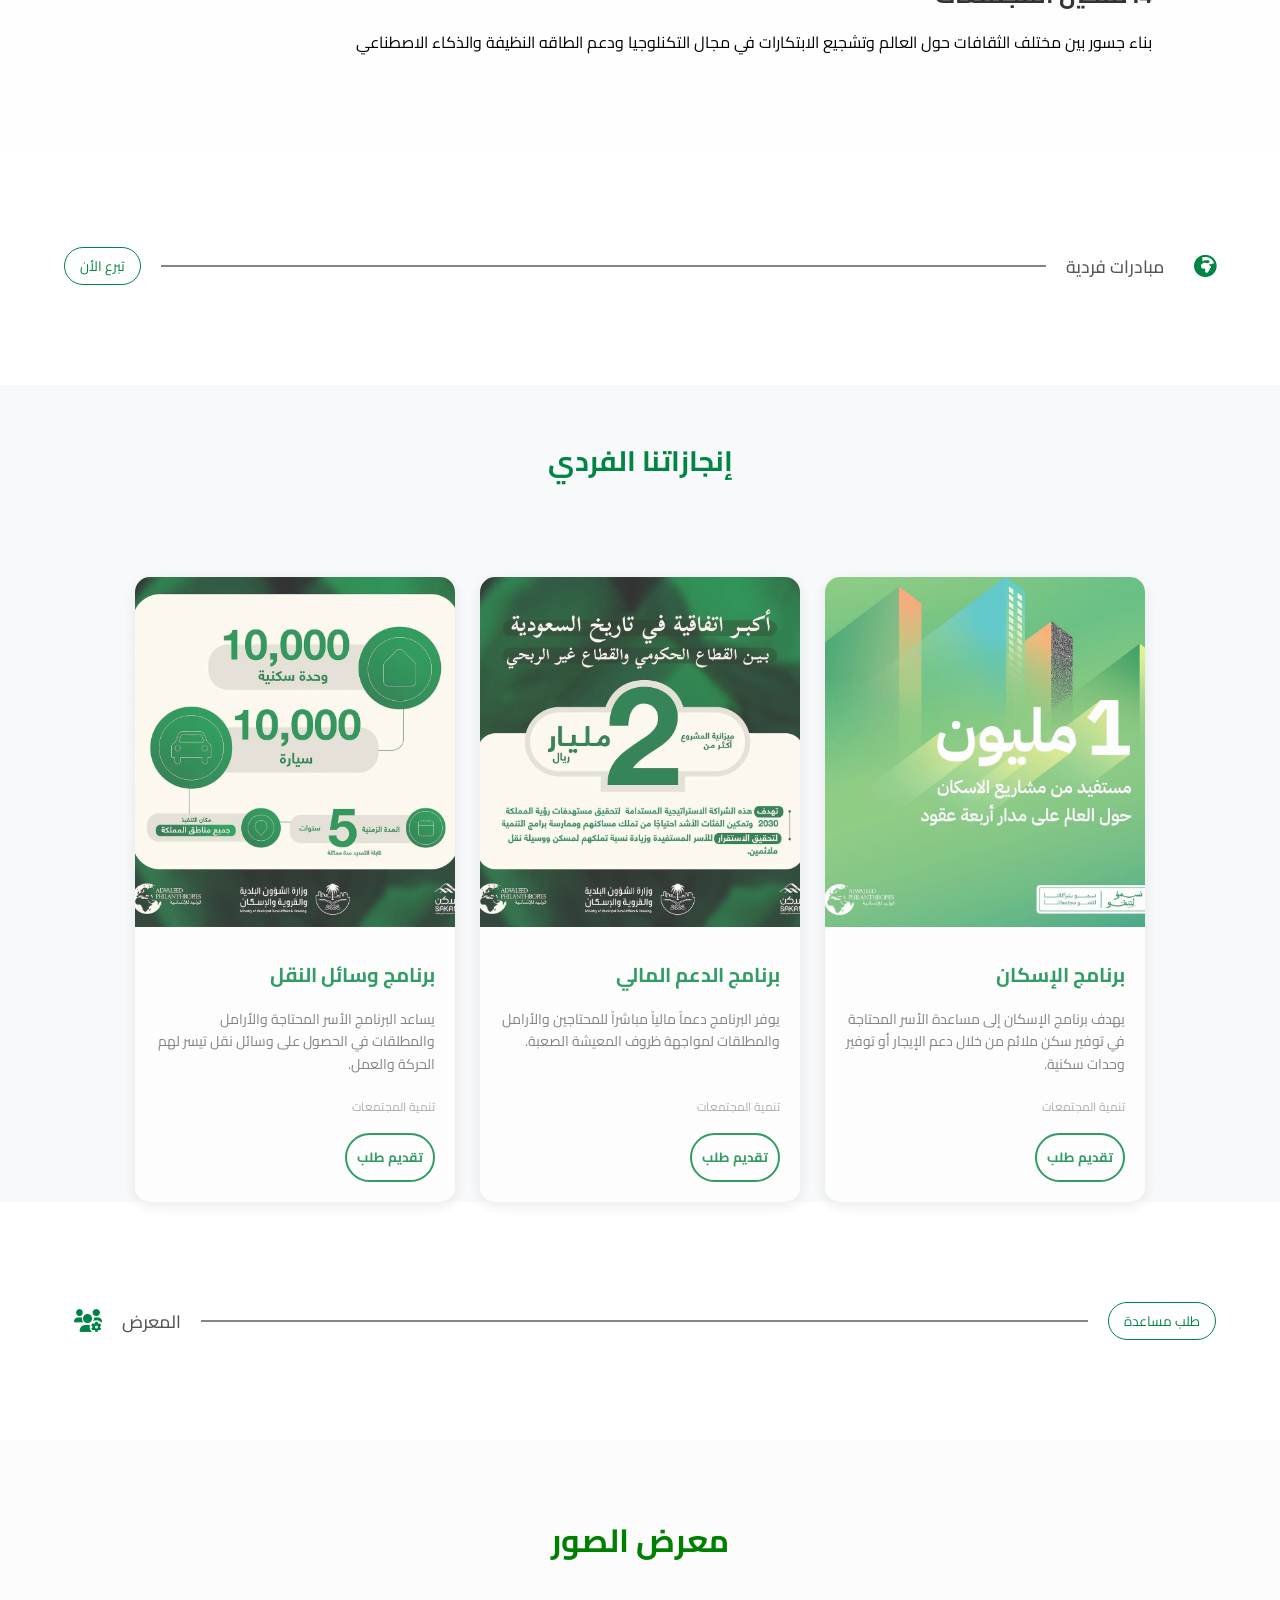
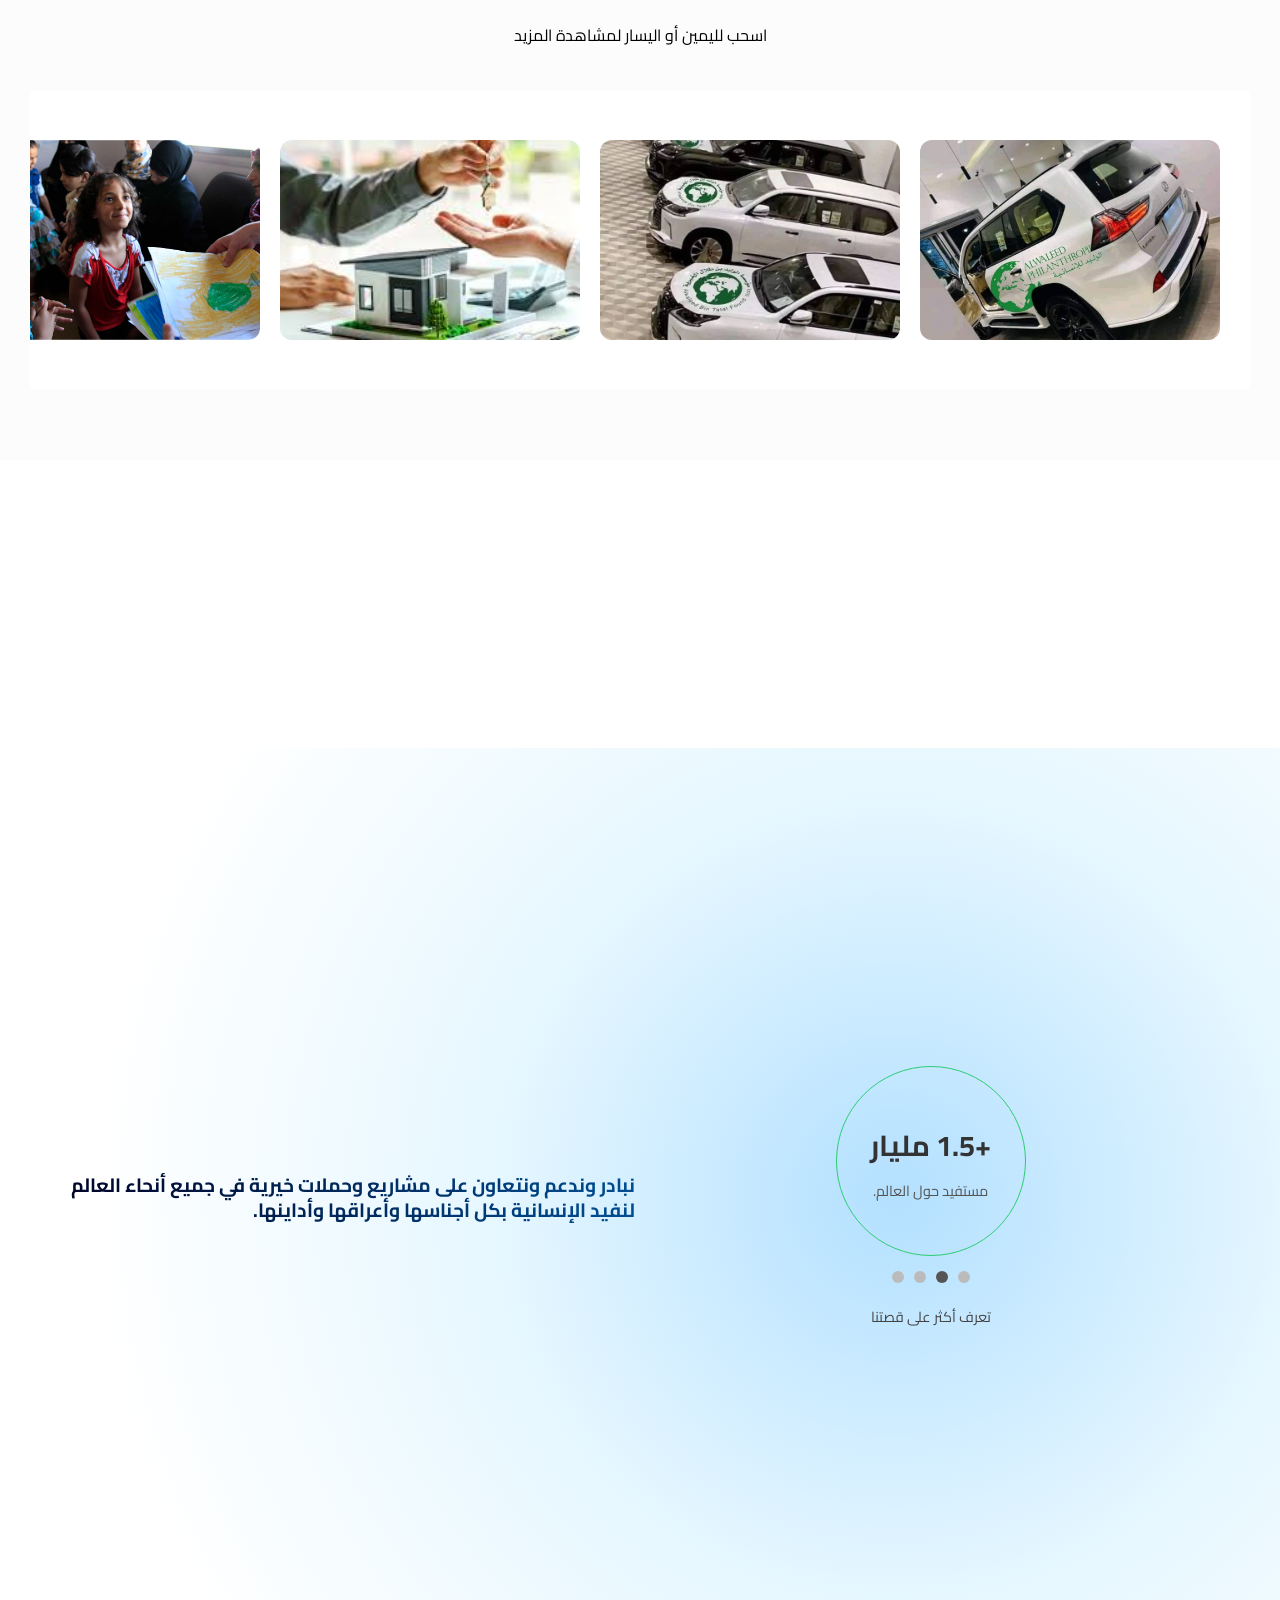
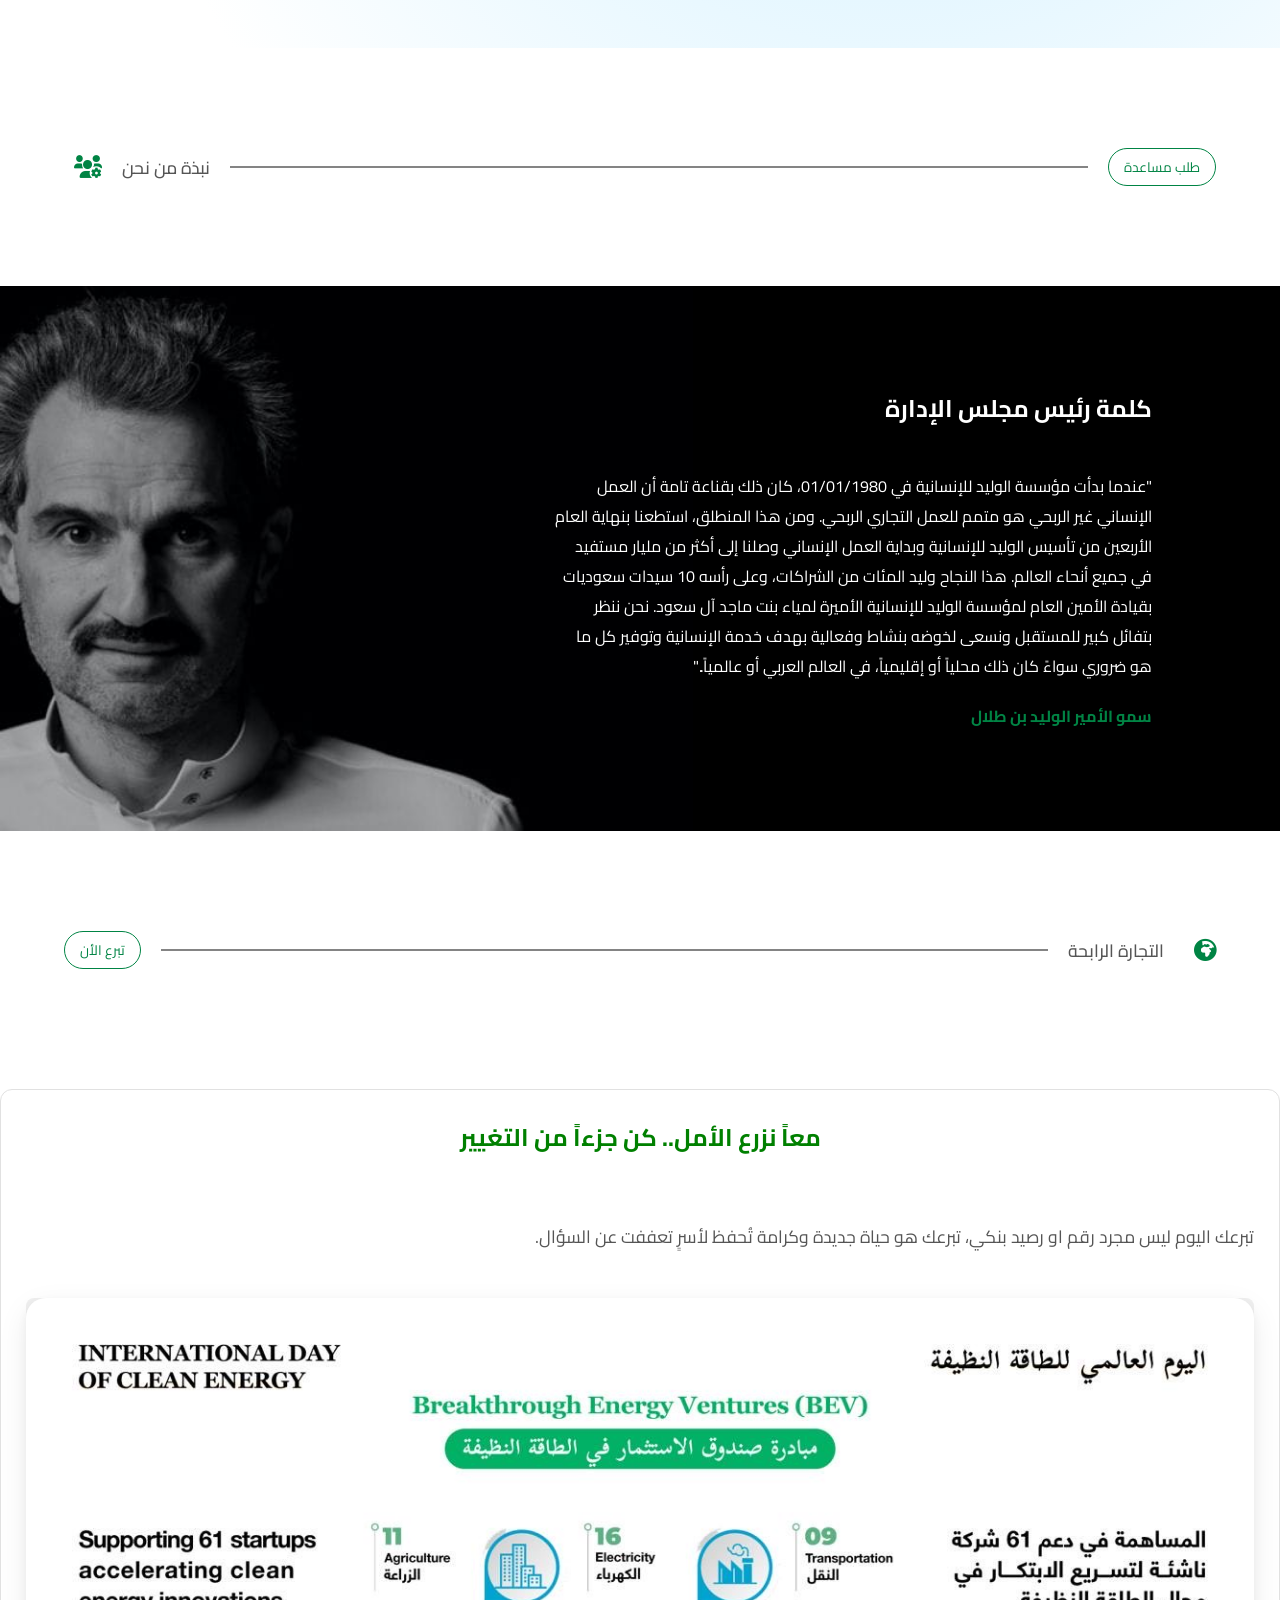
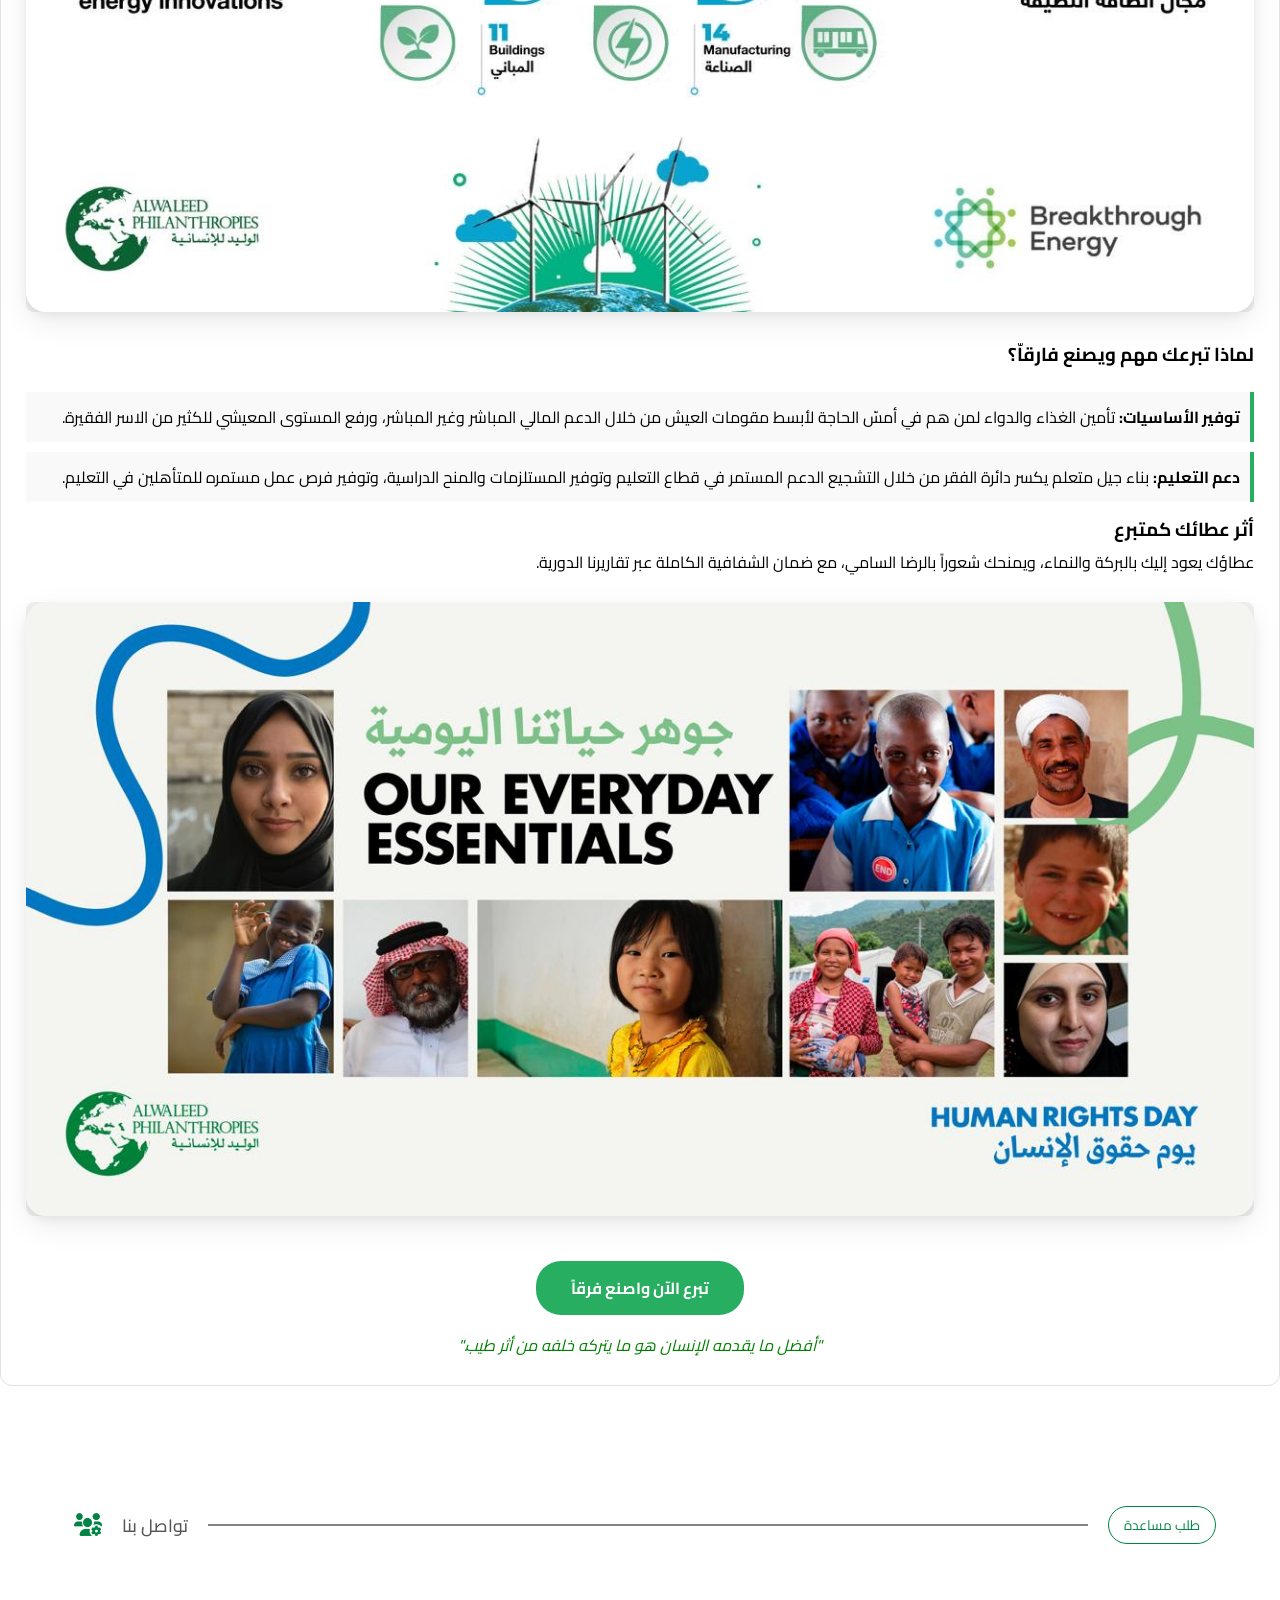
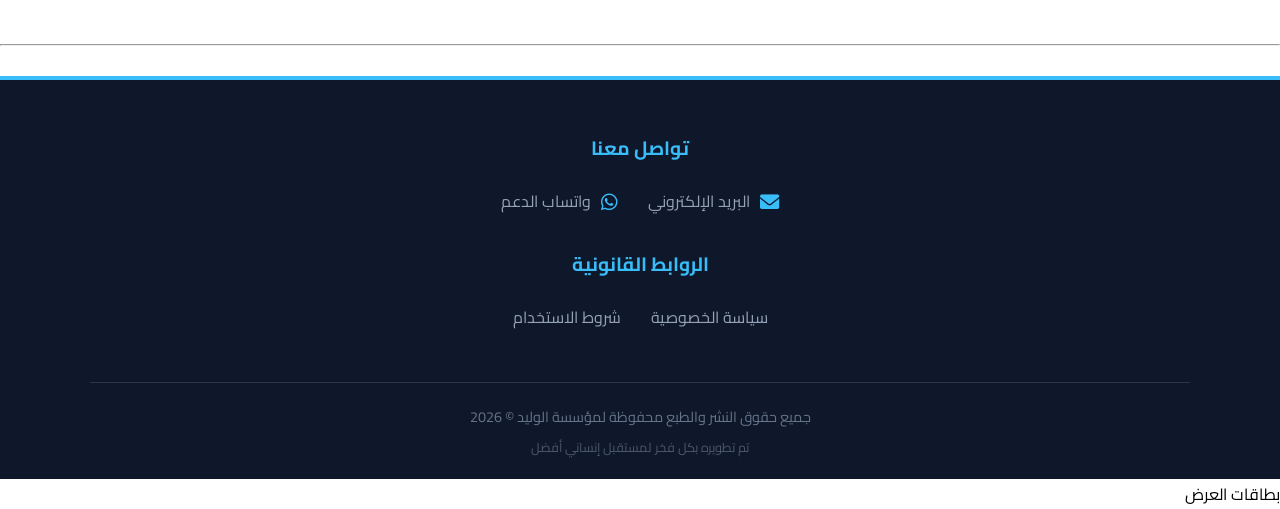
==== commit d5823f04: "feat(i18n): add Arabic->English translation system with language toggle - js/translations.js: dictio" ====
--- a/index.html
+++ b/index.html
@@ -1950,5 +1950,8 @@
   }
   </script>  
 
-    </body>
+    
+    <script src="js/translations.js"></script>
+    <script src="js/i18n.js"></script>
+</body>
 </html>
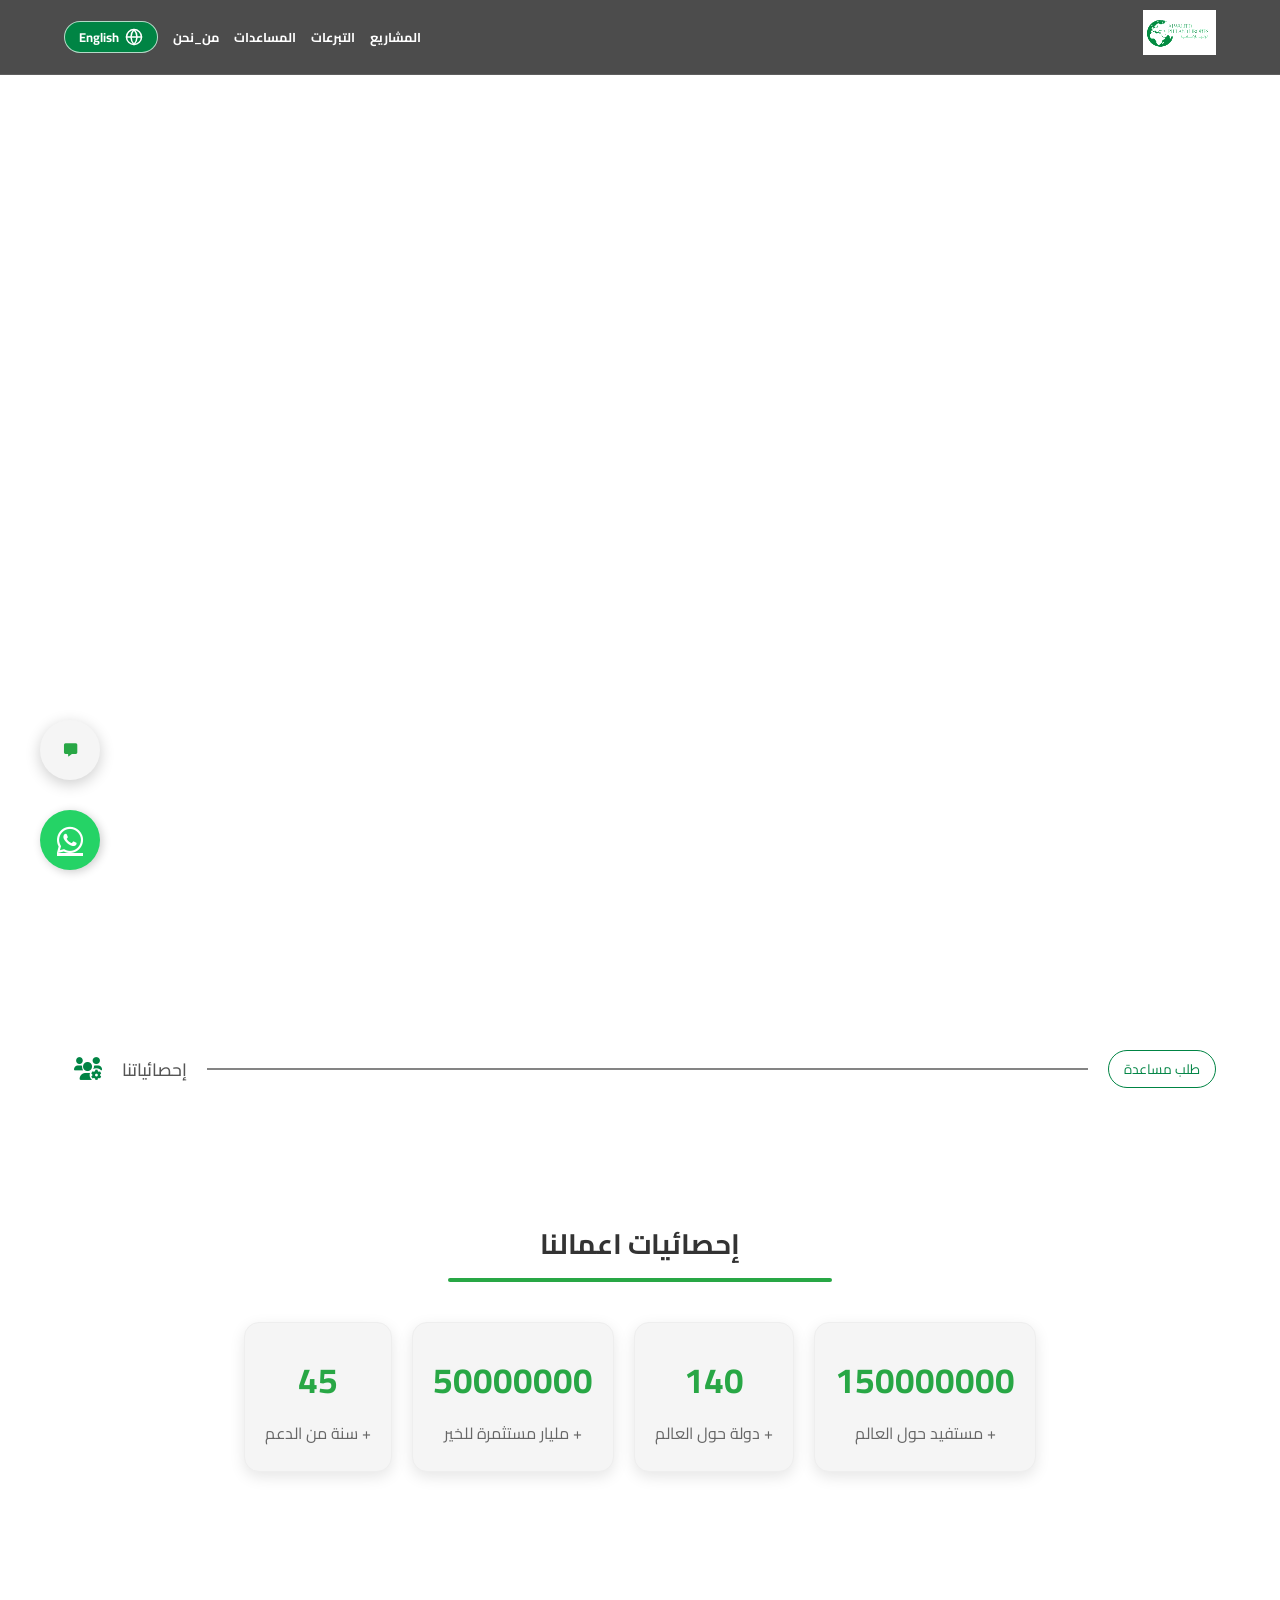
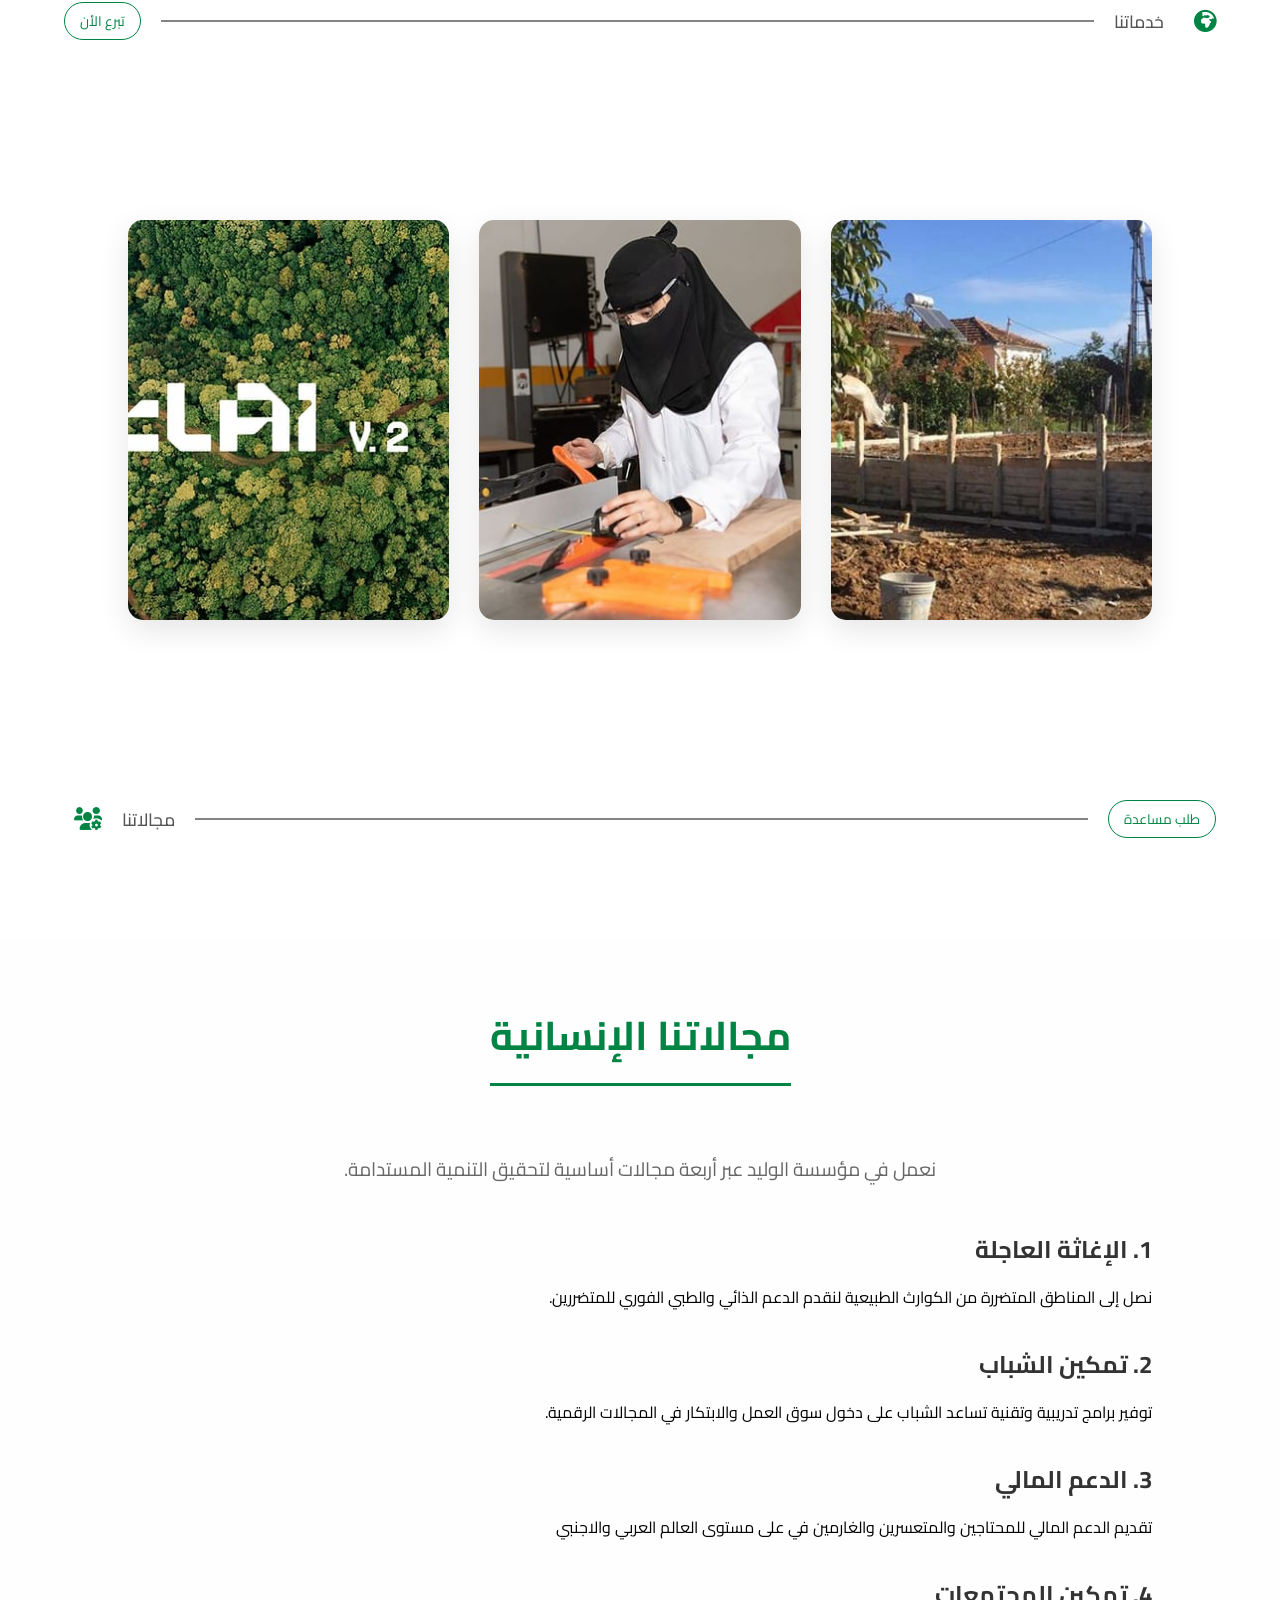
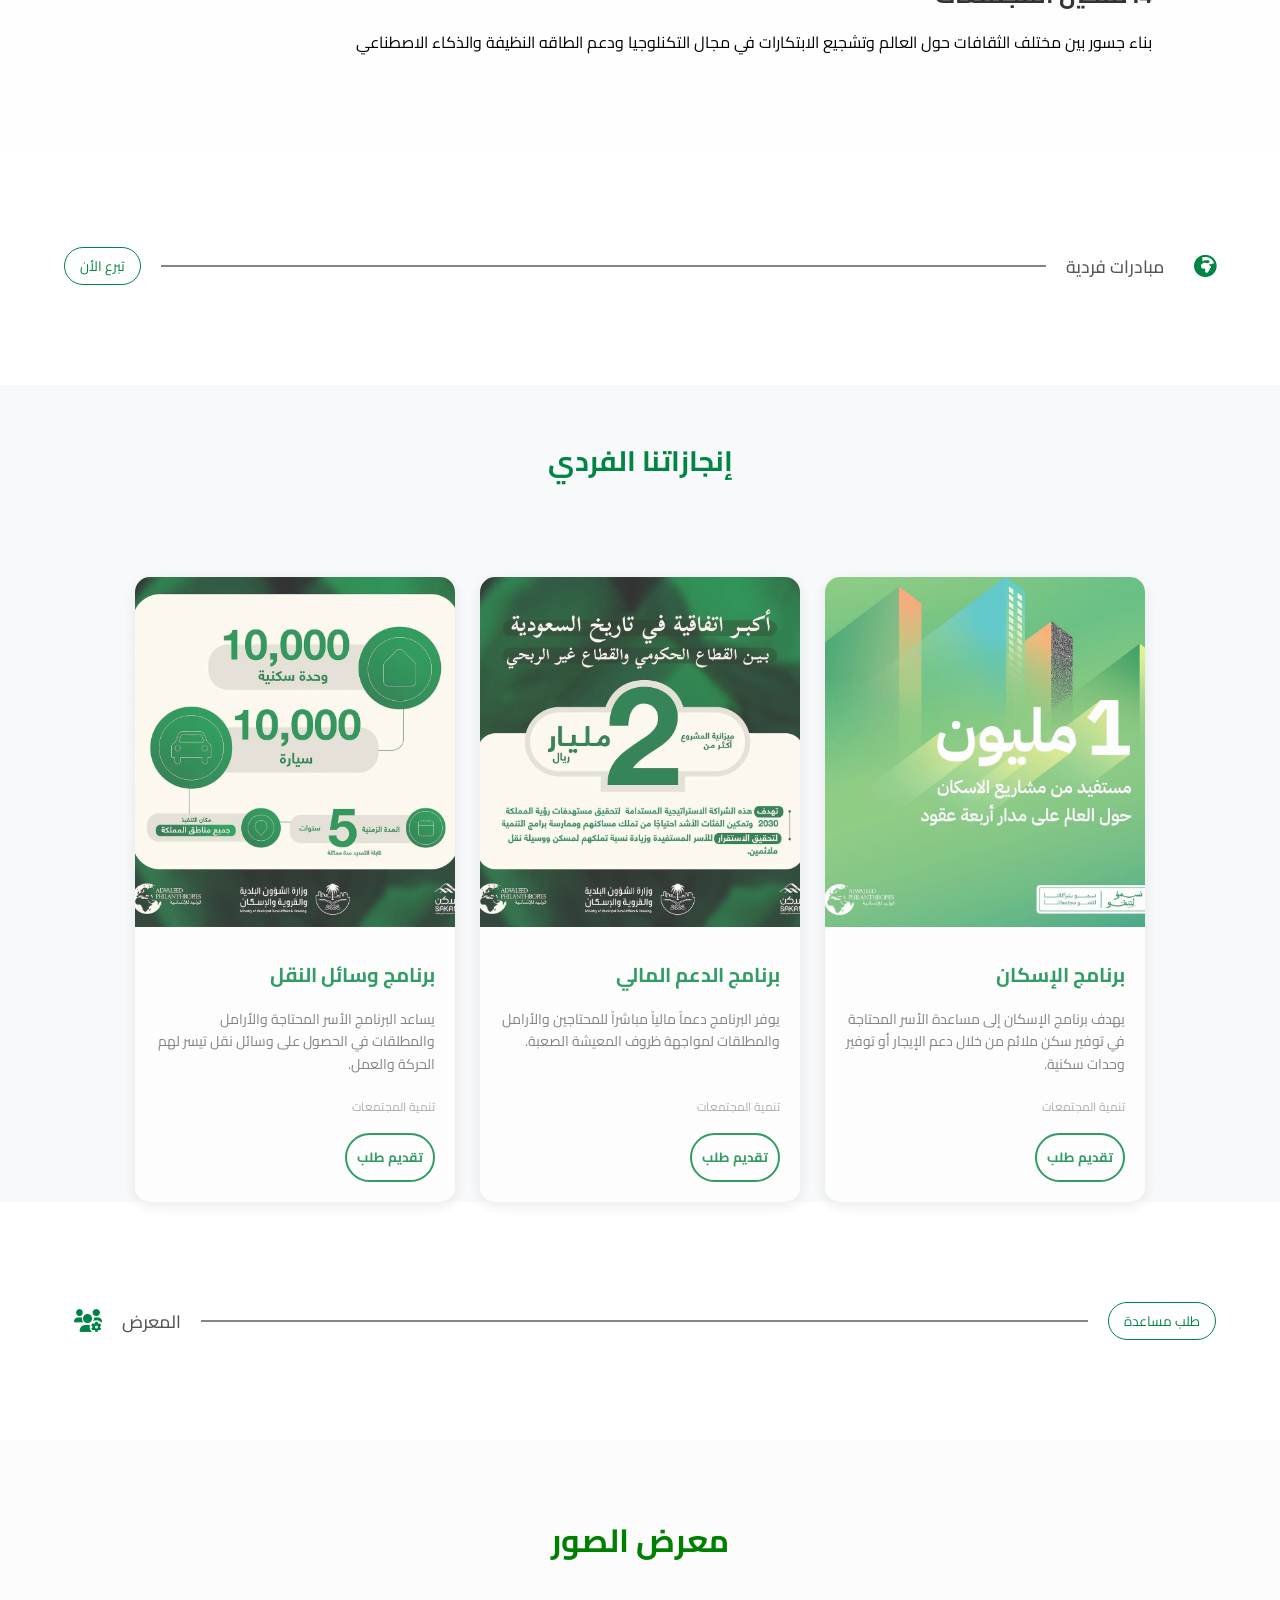
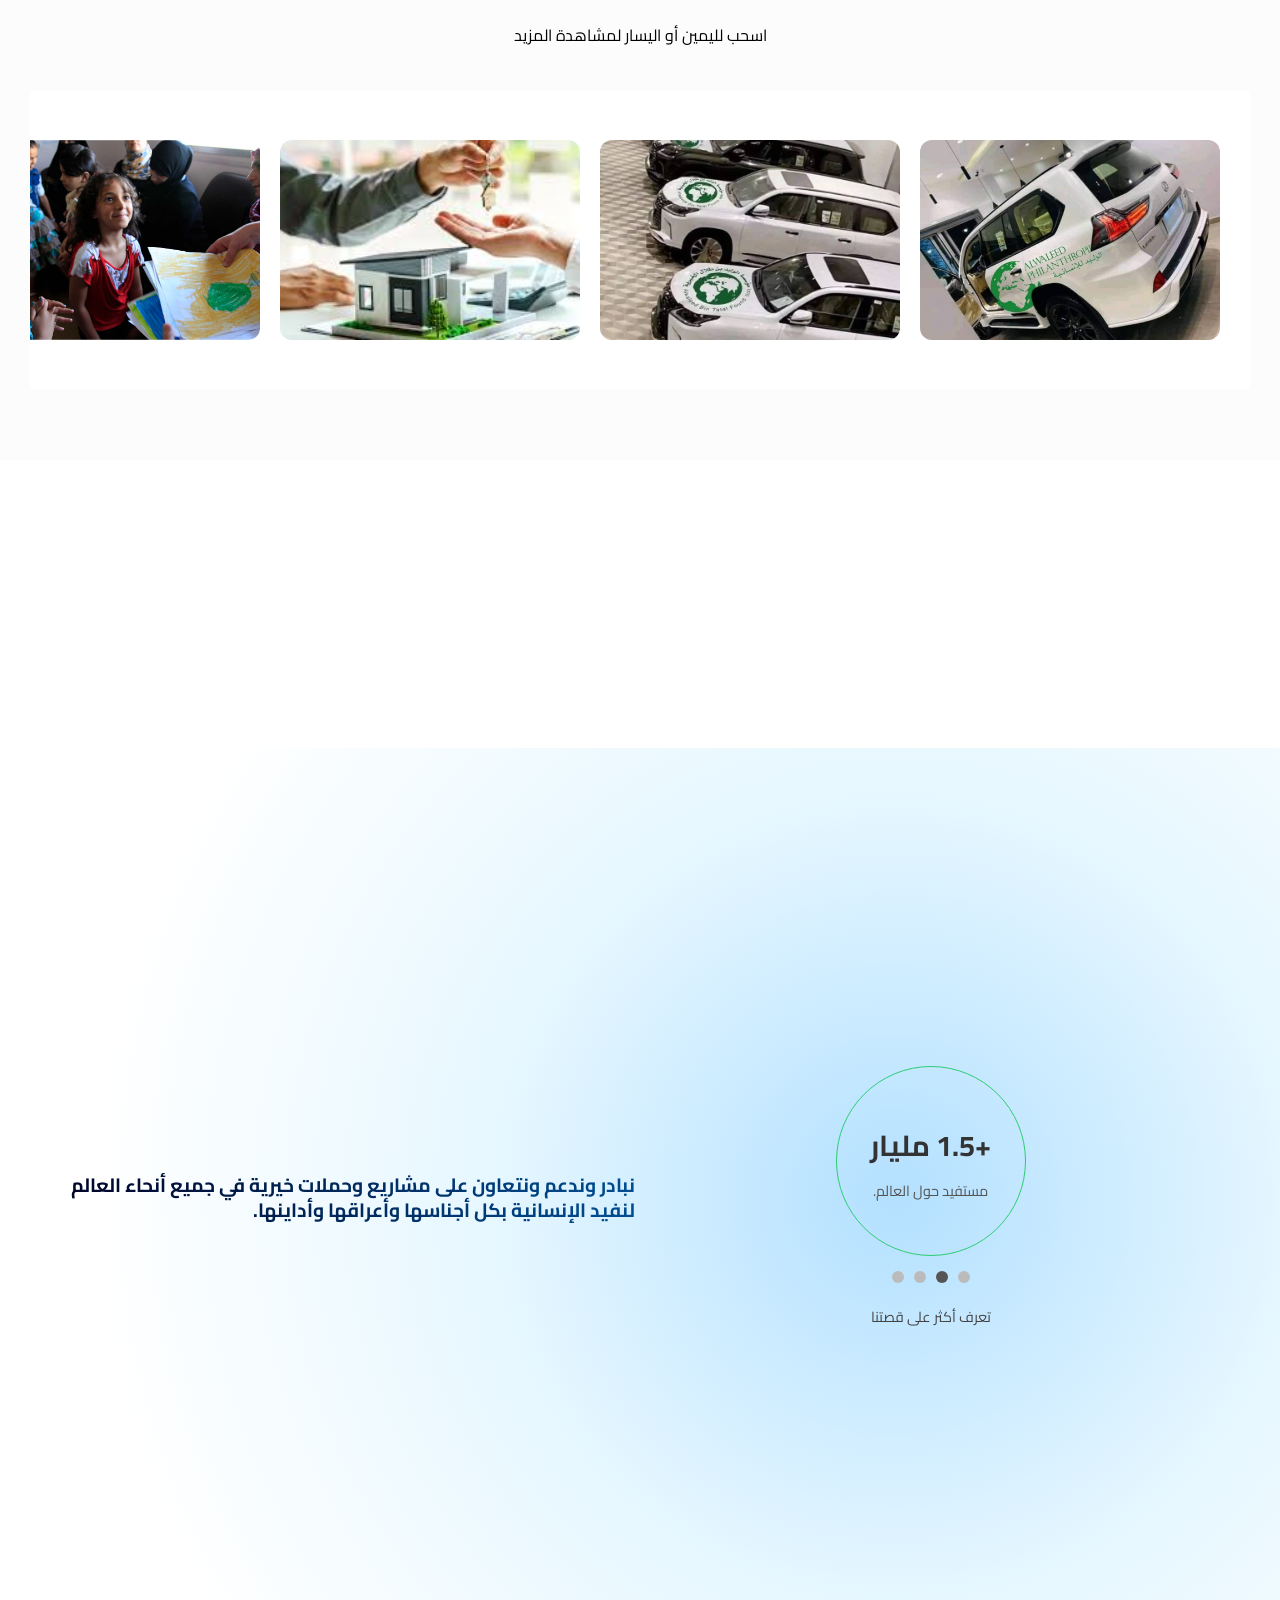
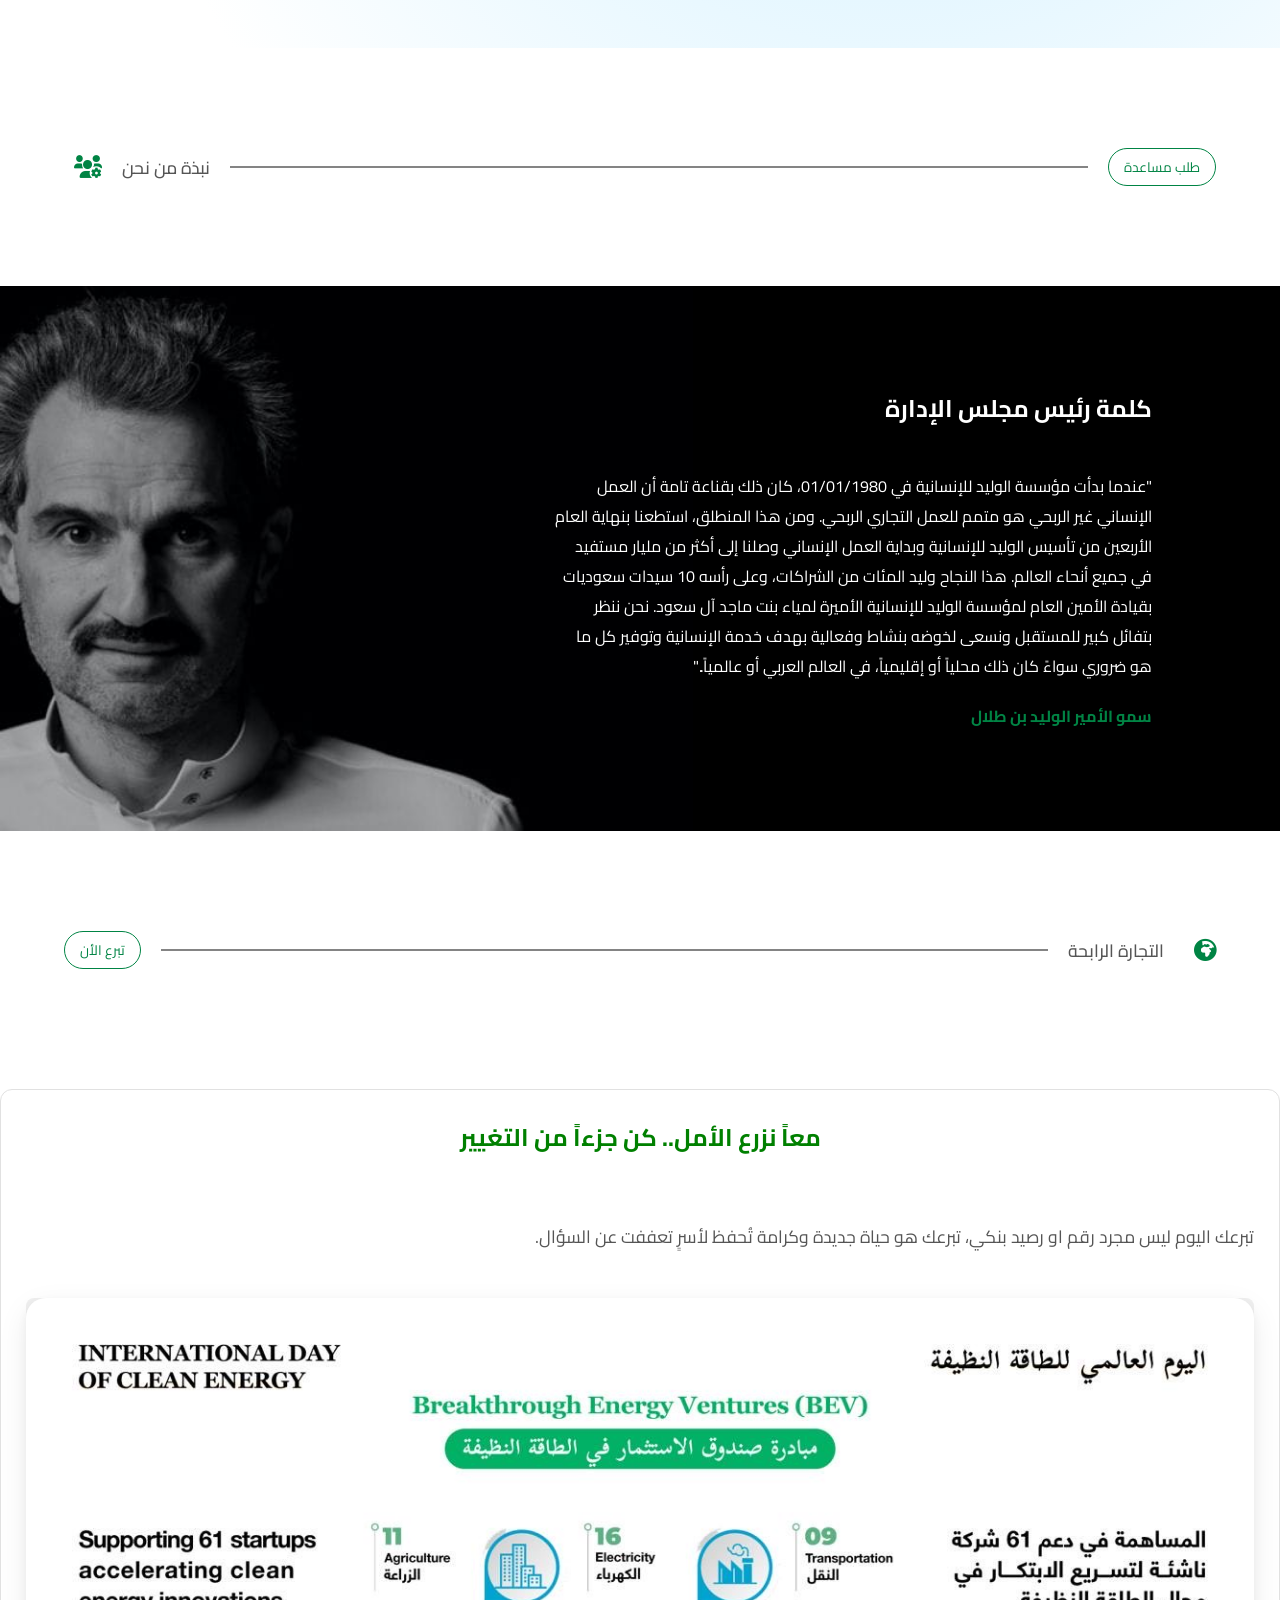
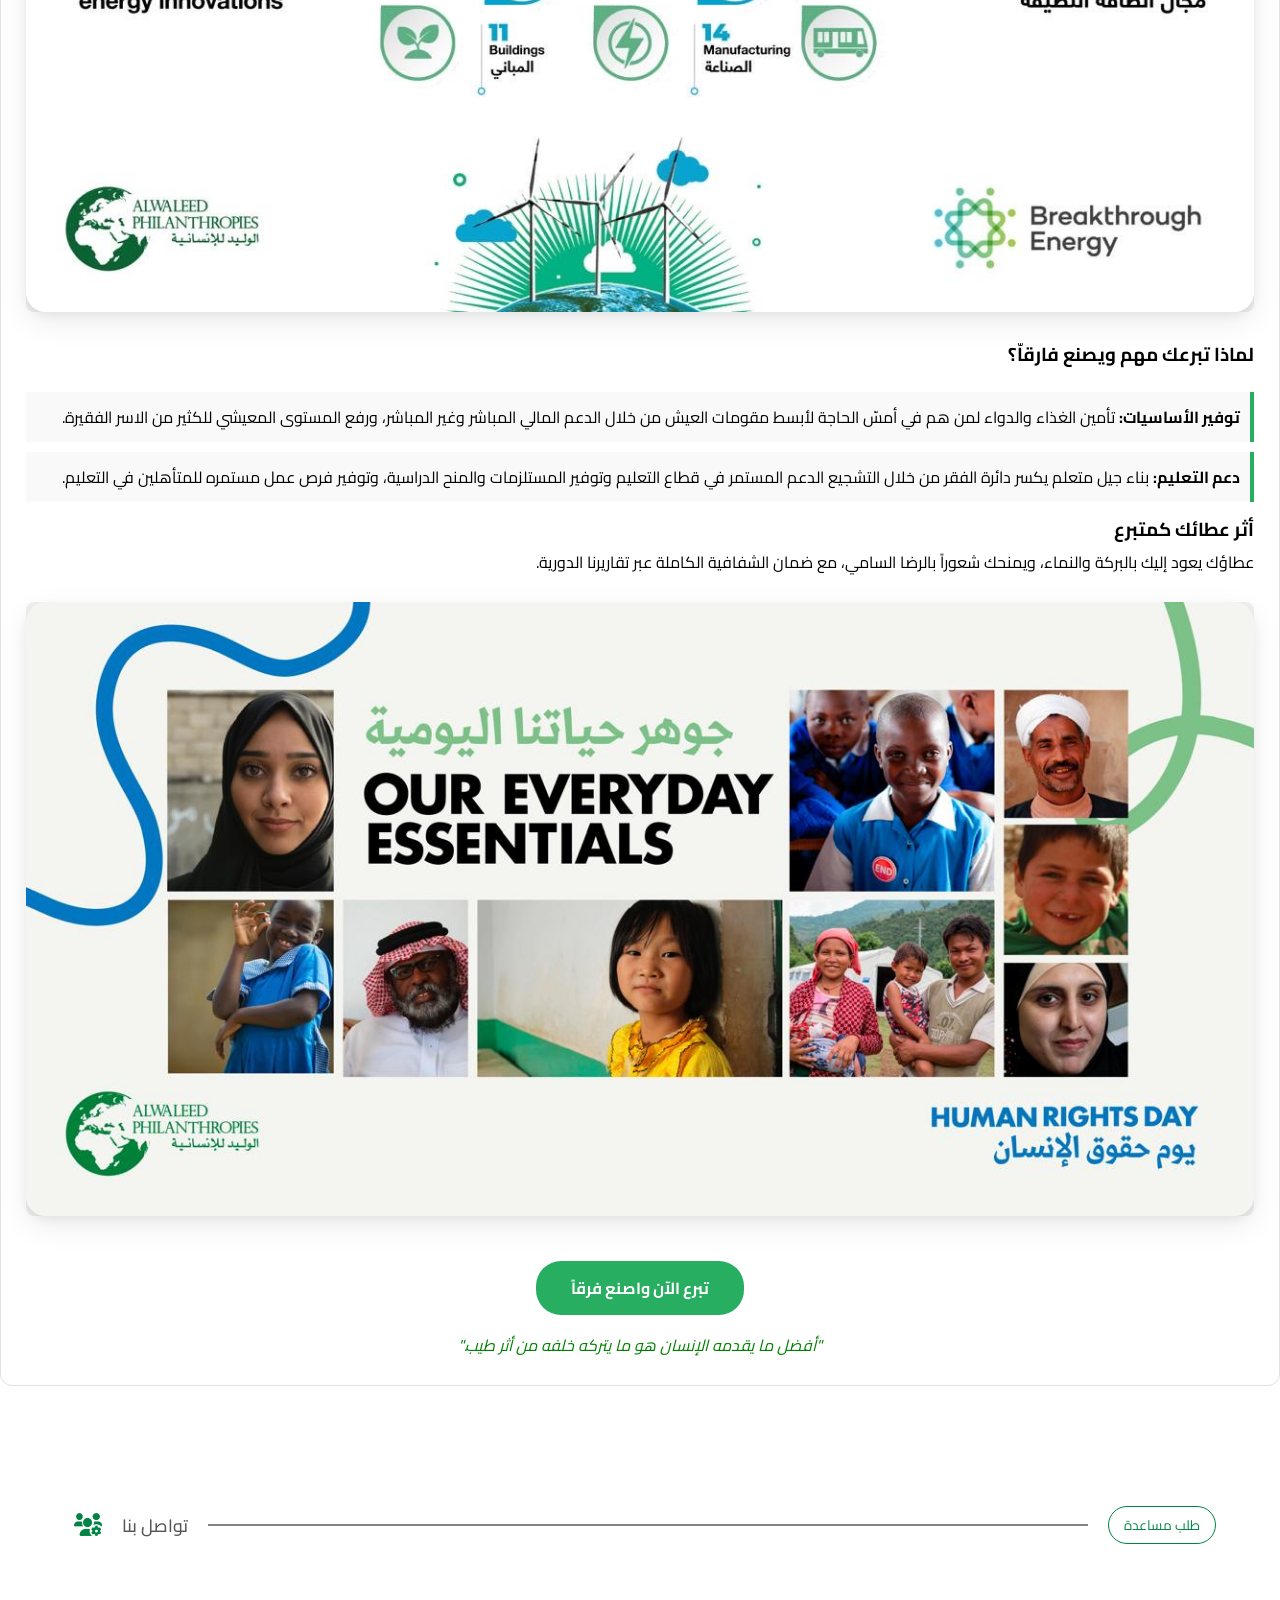
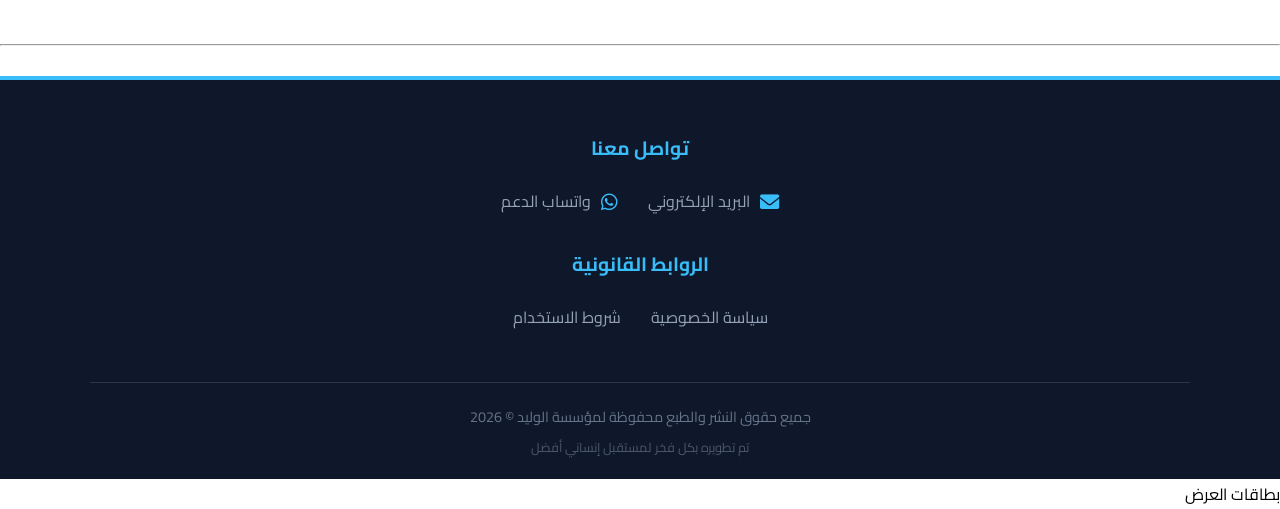
==== commit 7f295bbb: "feat(nav): move language toggle into header + responsive hamburger menu + close button on legal page" ====
--- a/index.html
+++ b/index.html
@@ -1953,5 +1953,6 @@
     
     <script src="js/translations.js"></script>
     <script src="js/i18n.js"></script>
+    <script src="js/nav.js"></script>
 </body>
 </html>
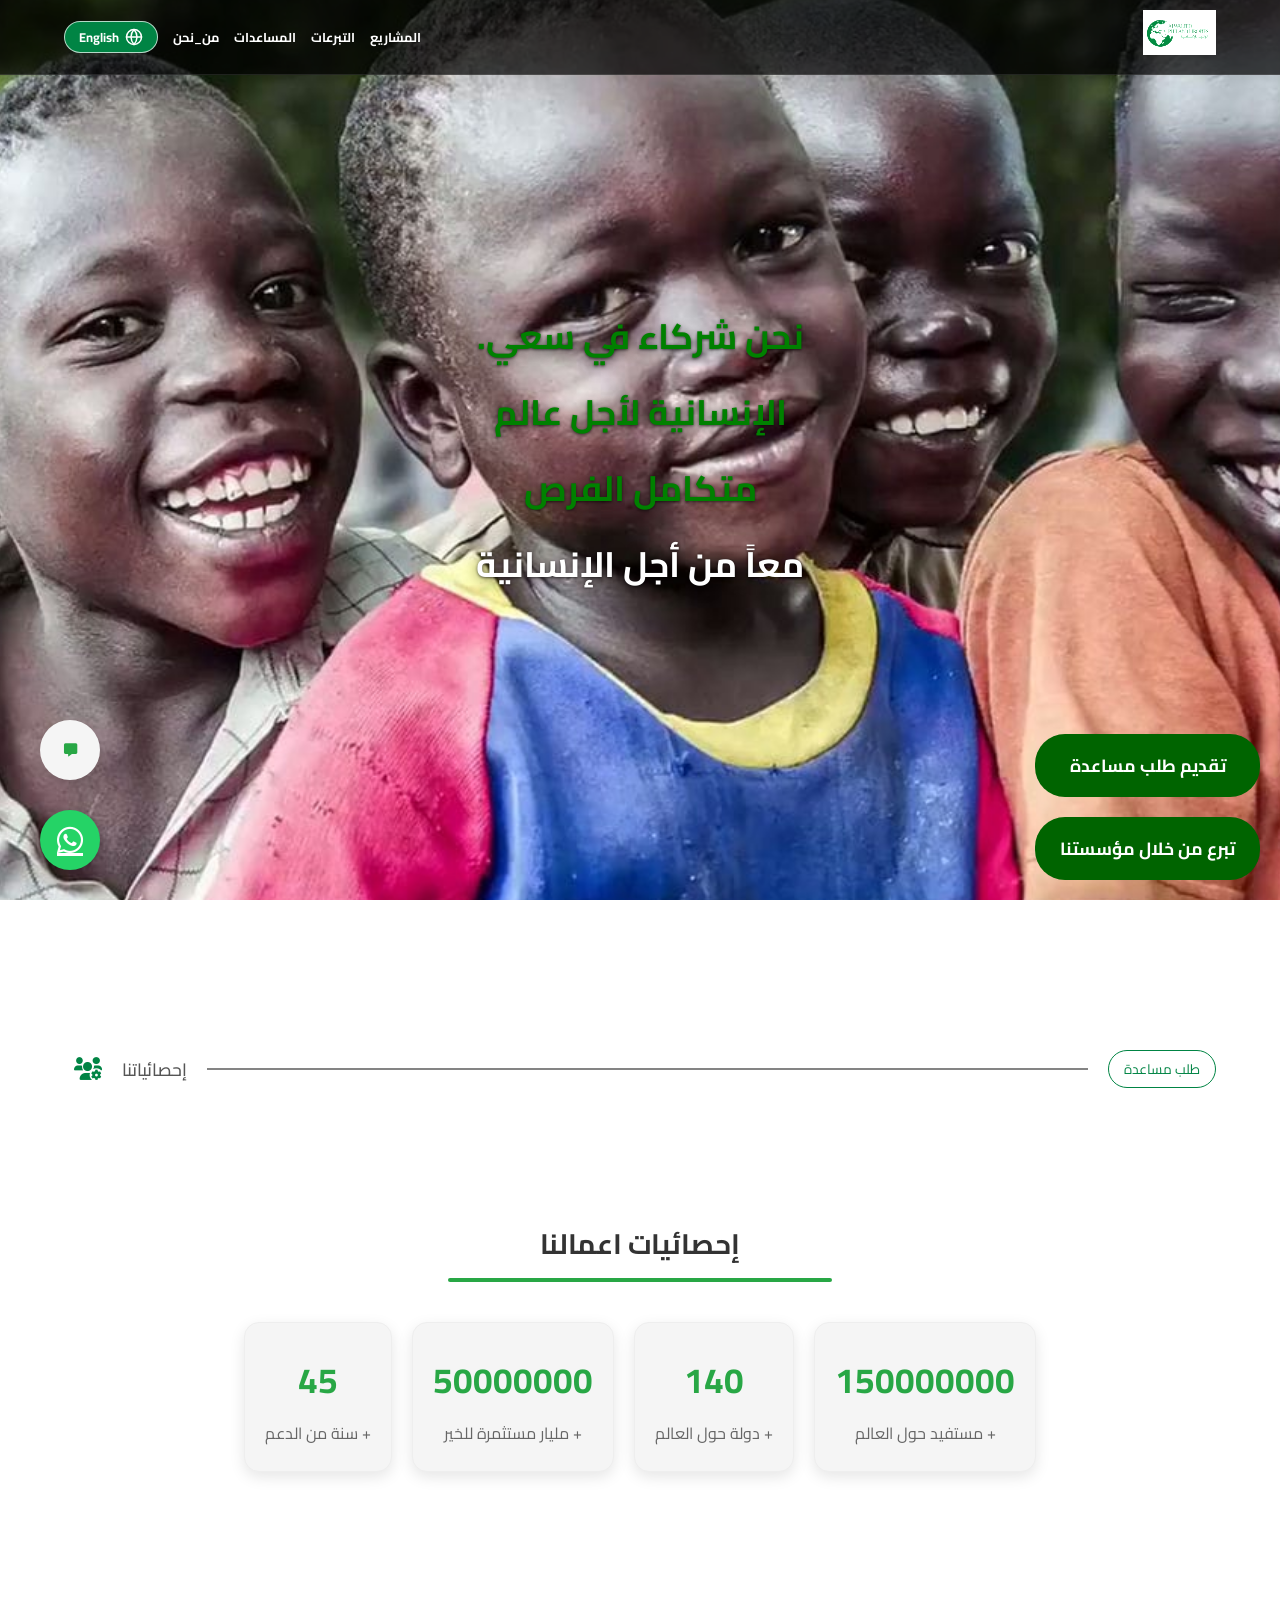
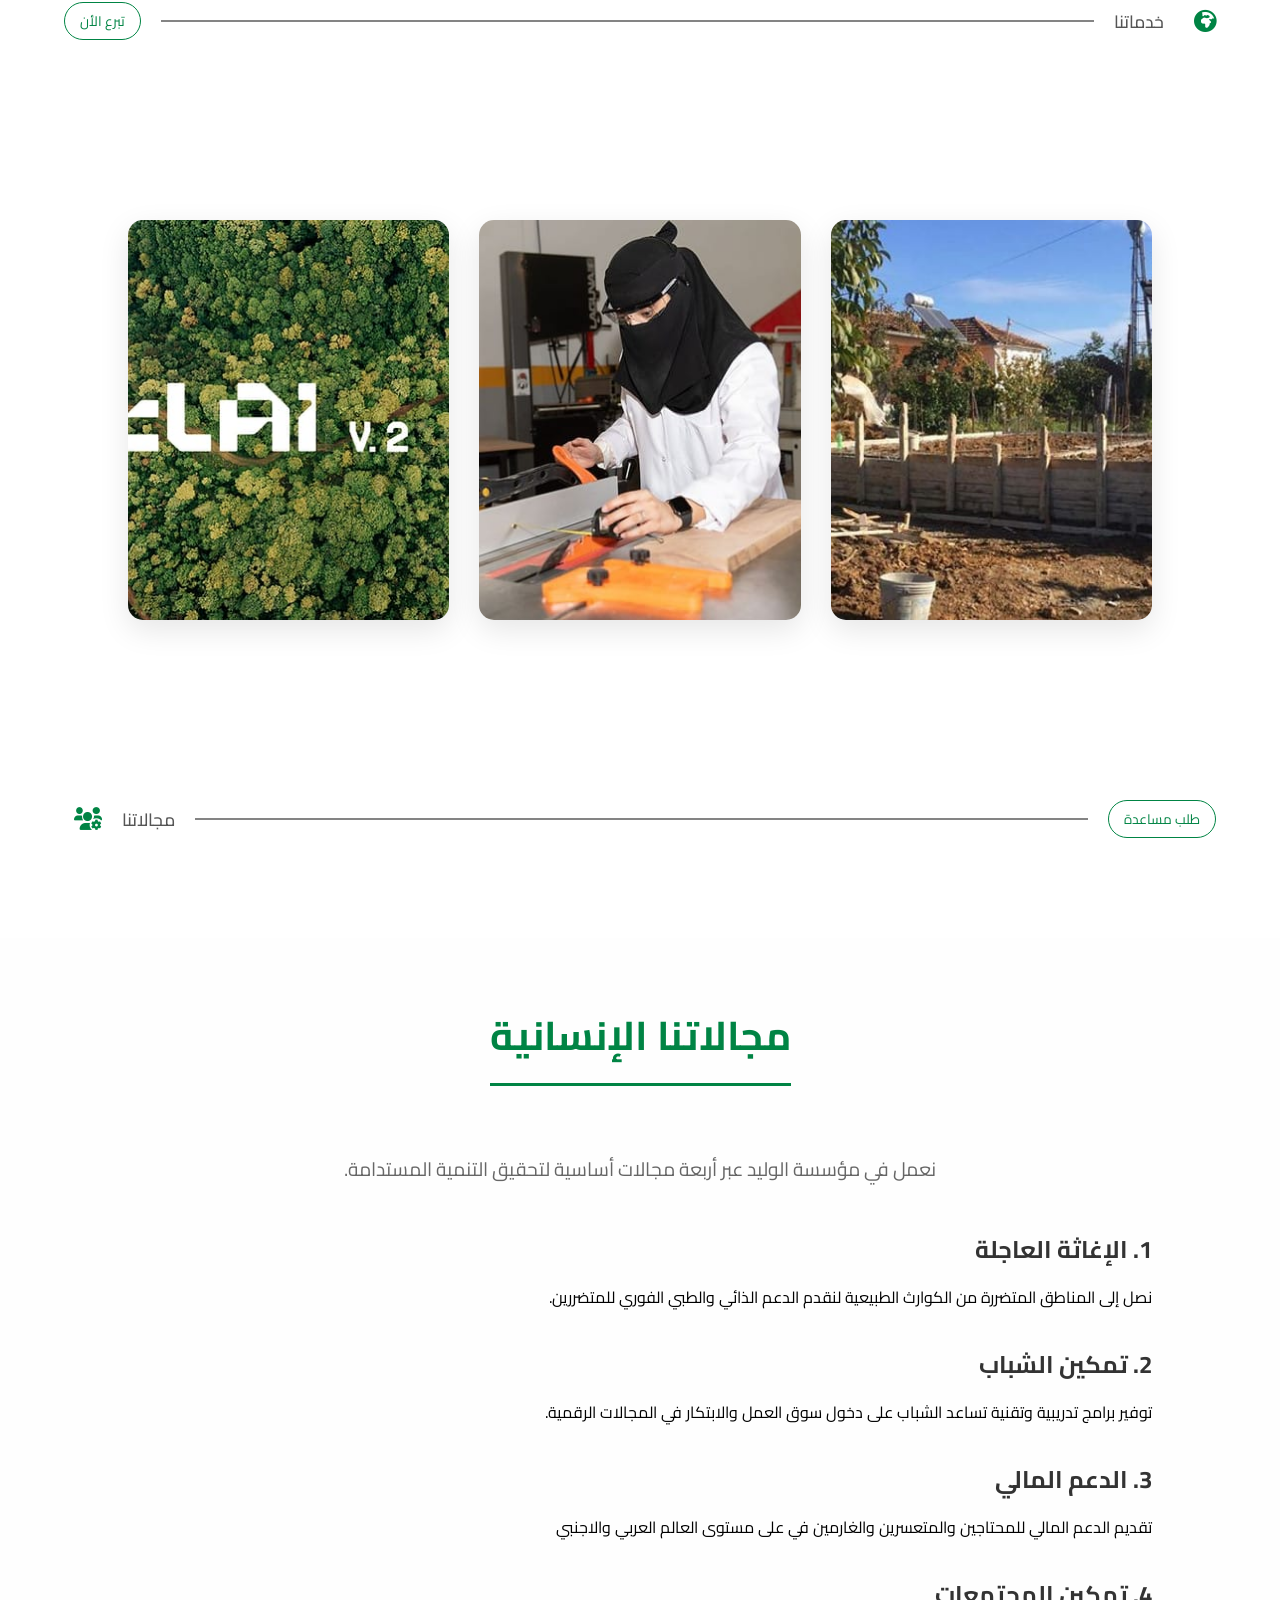
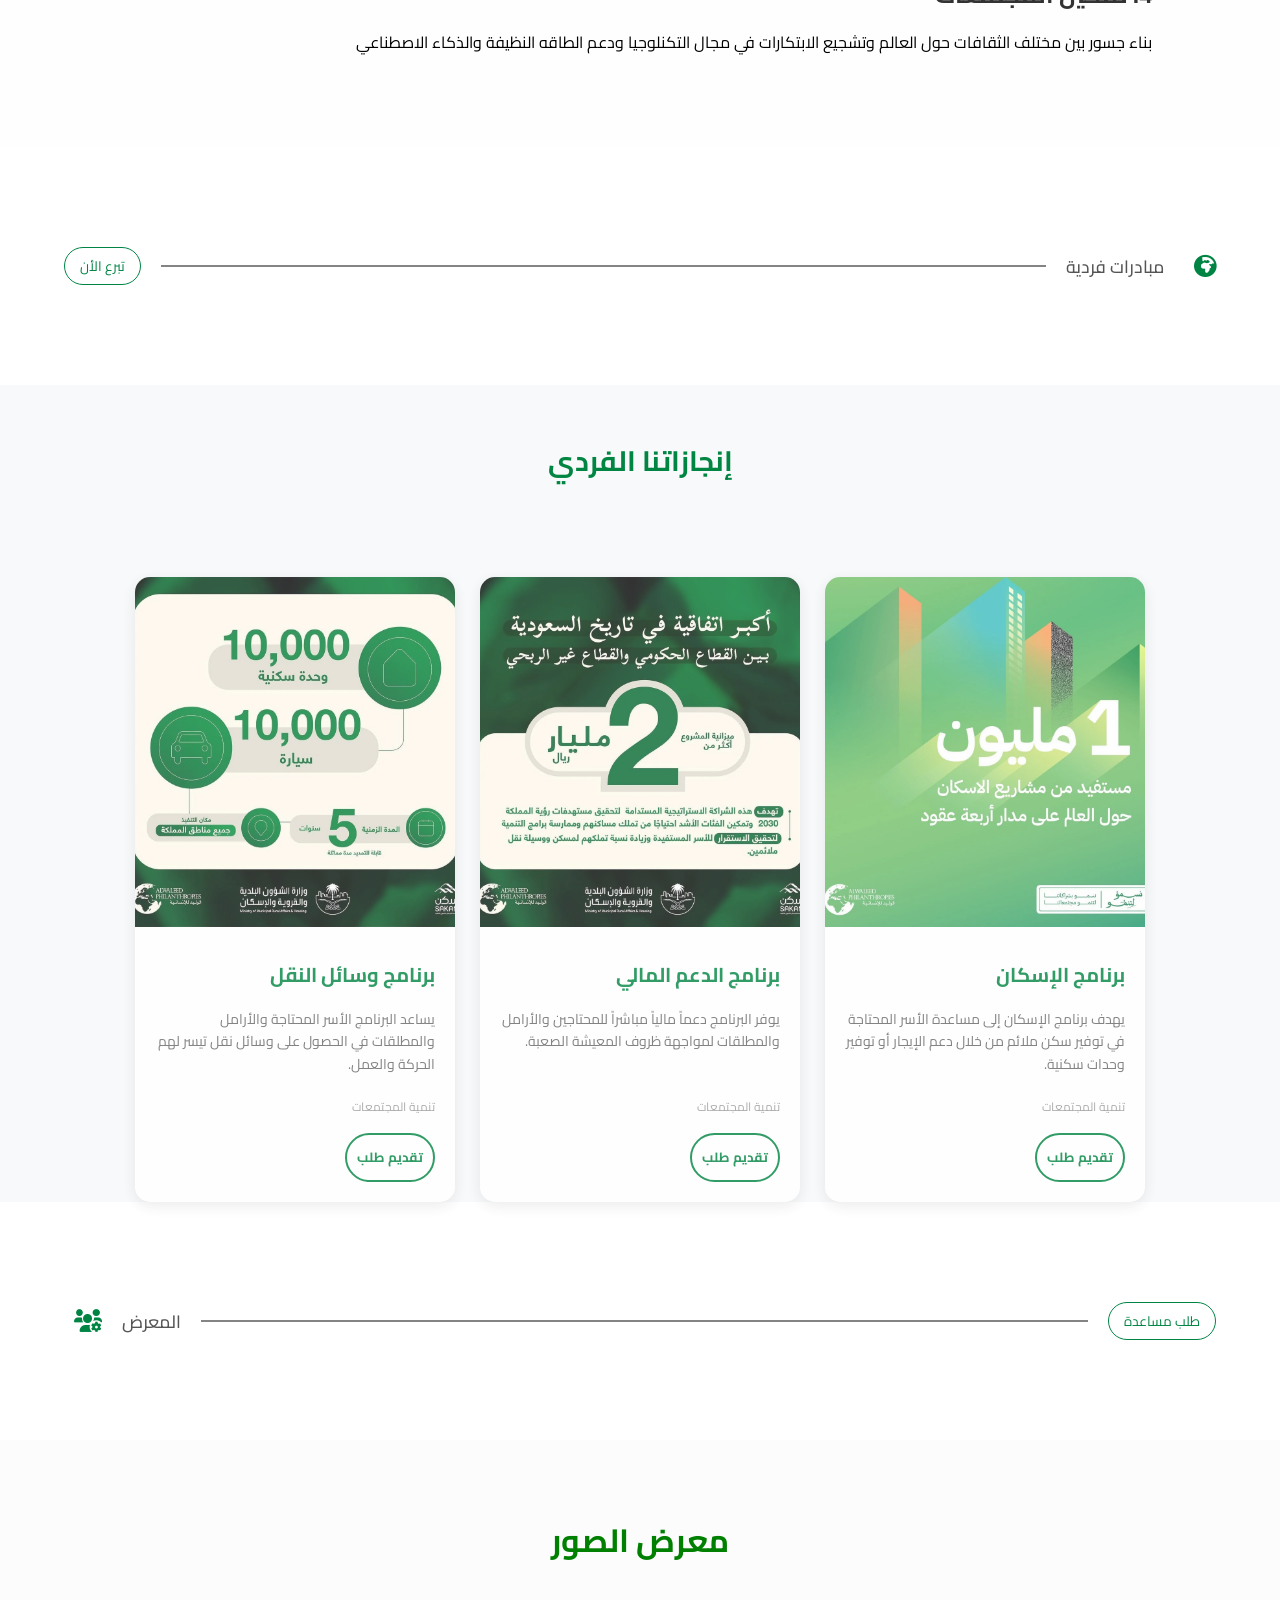
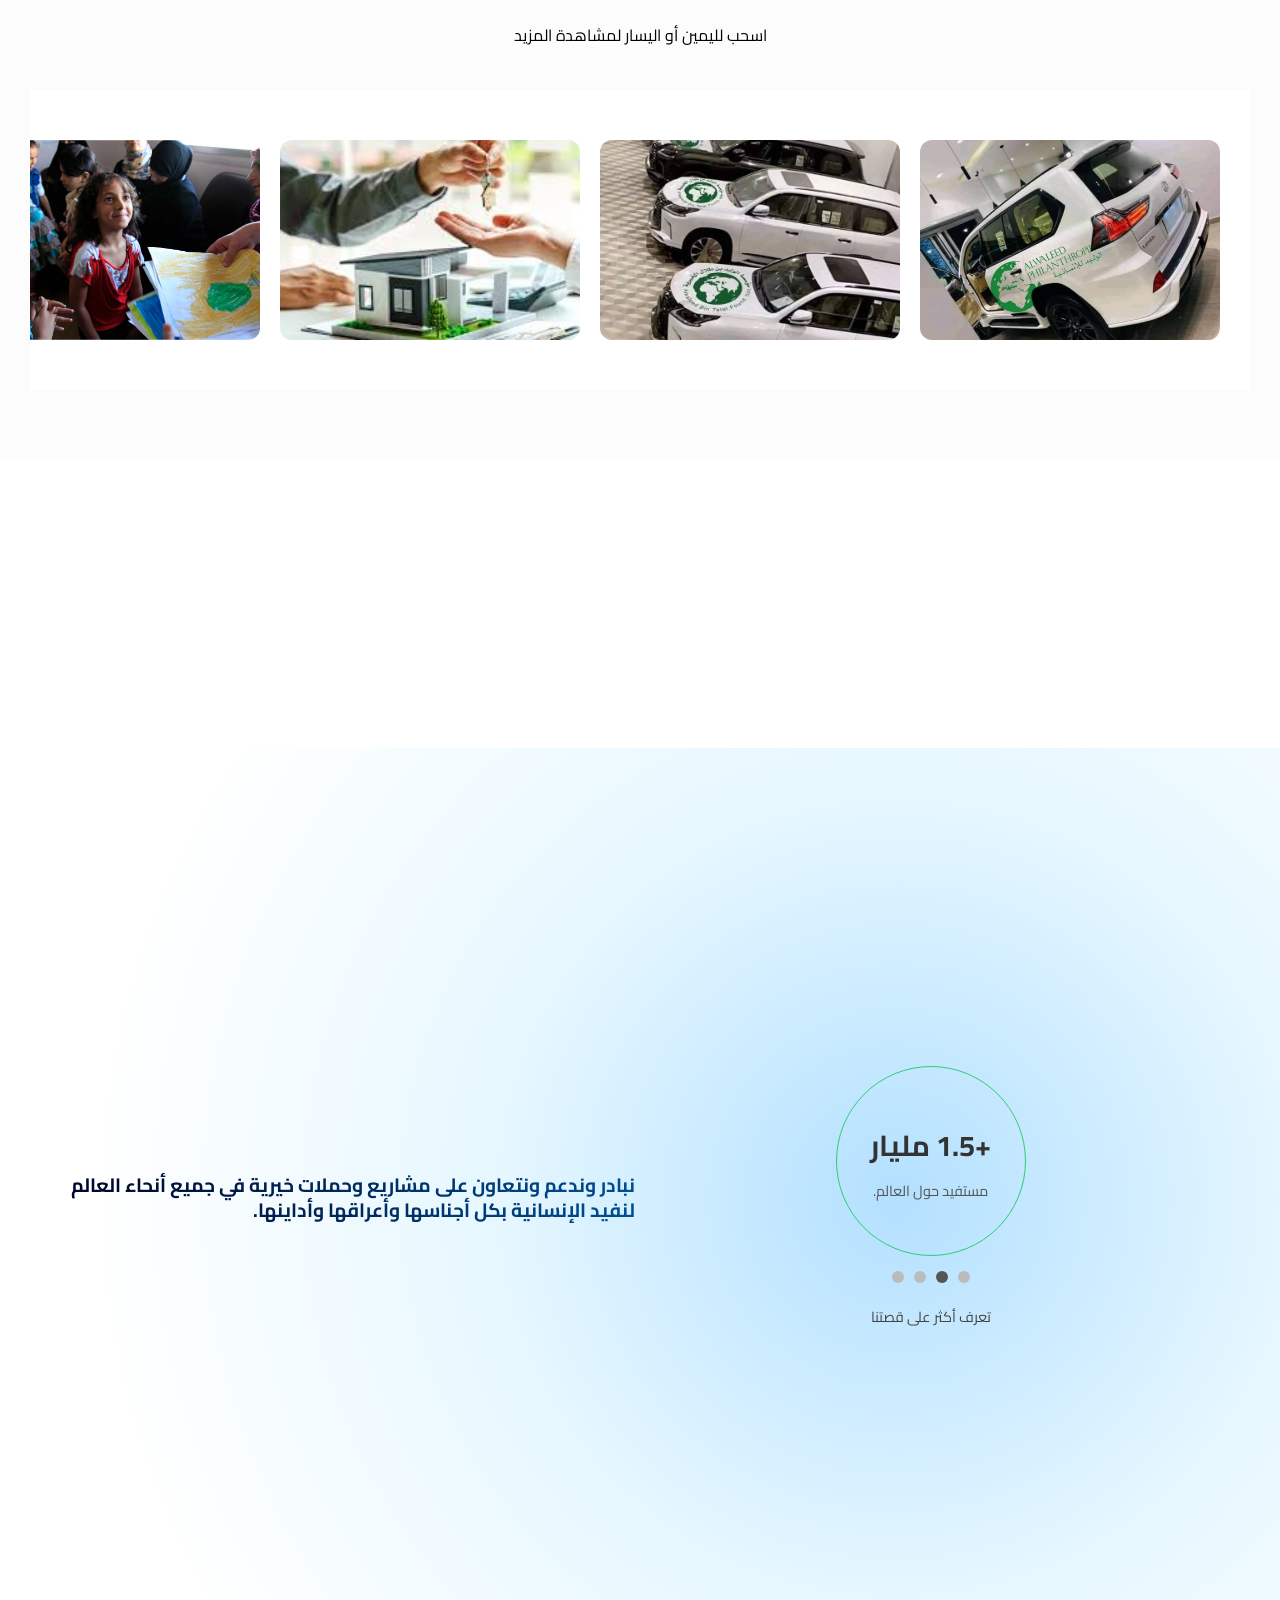
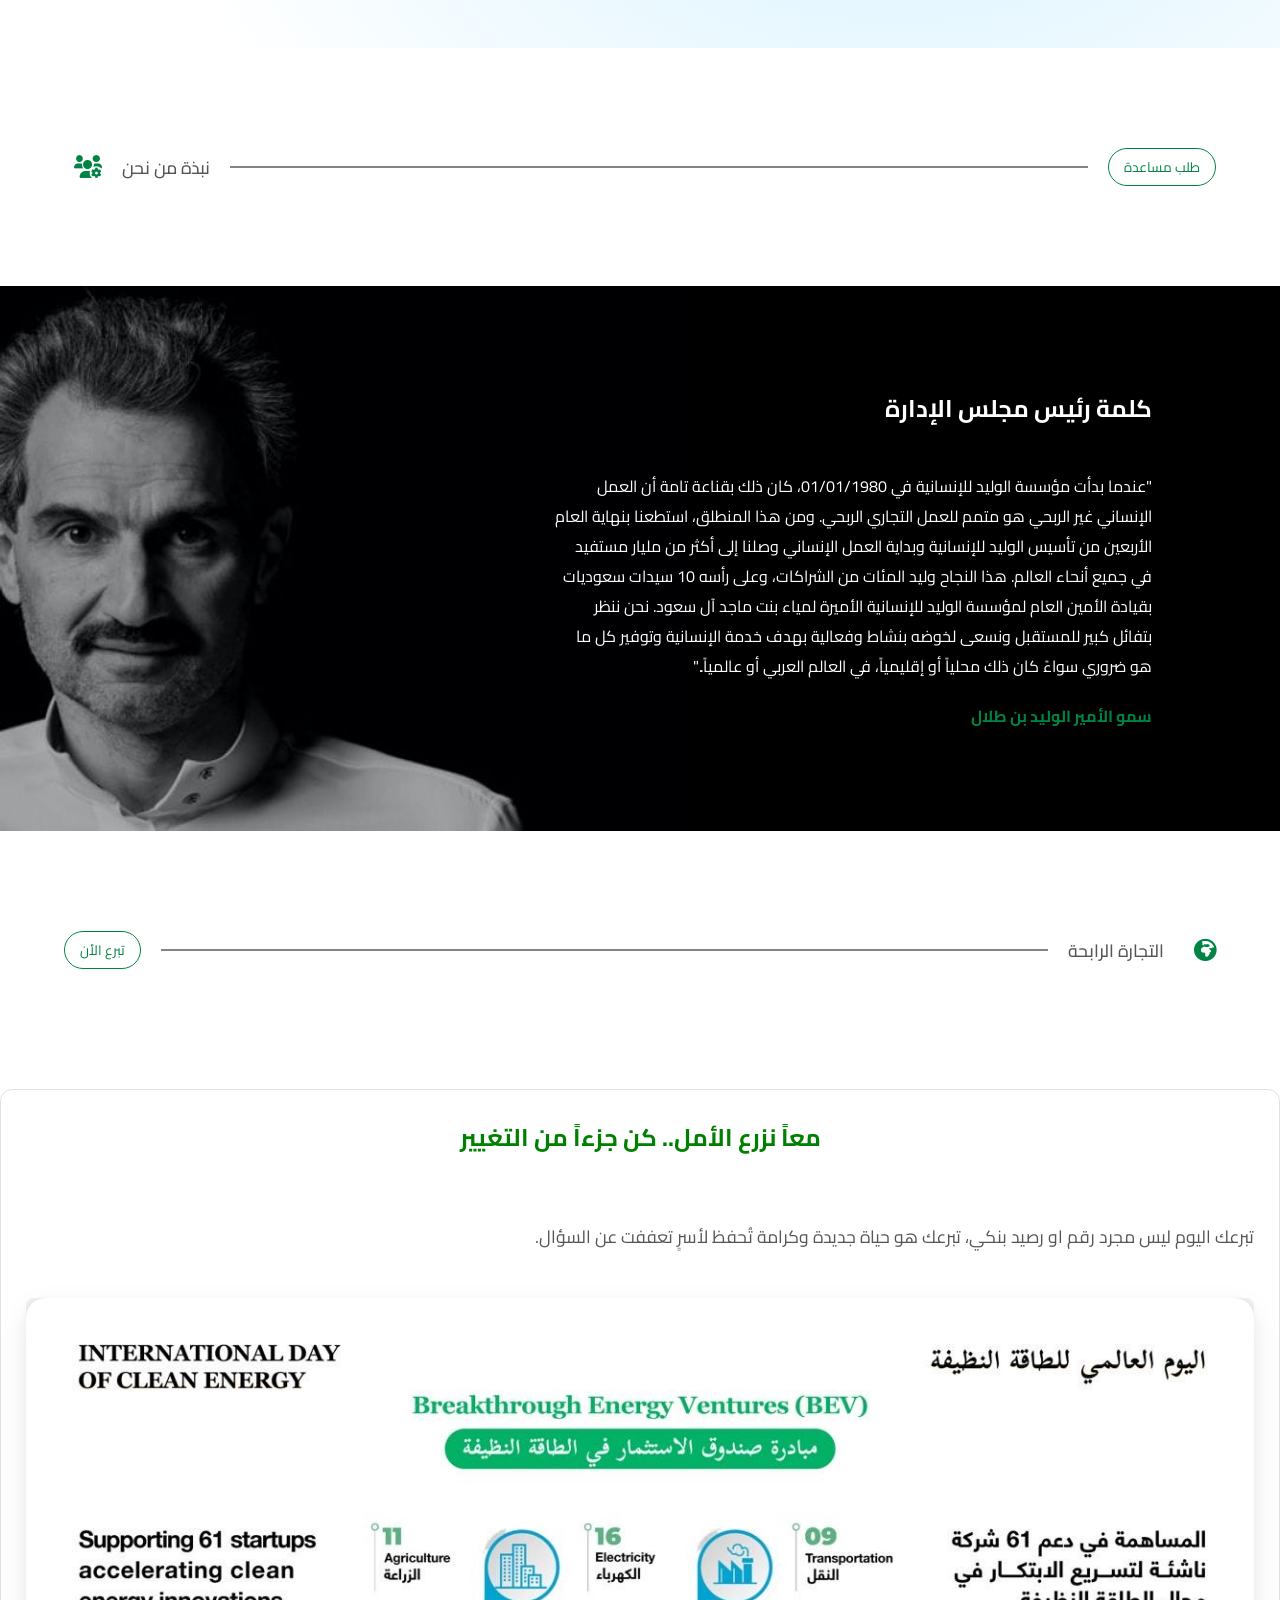
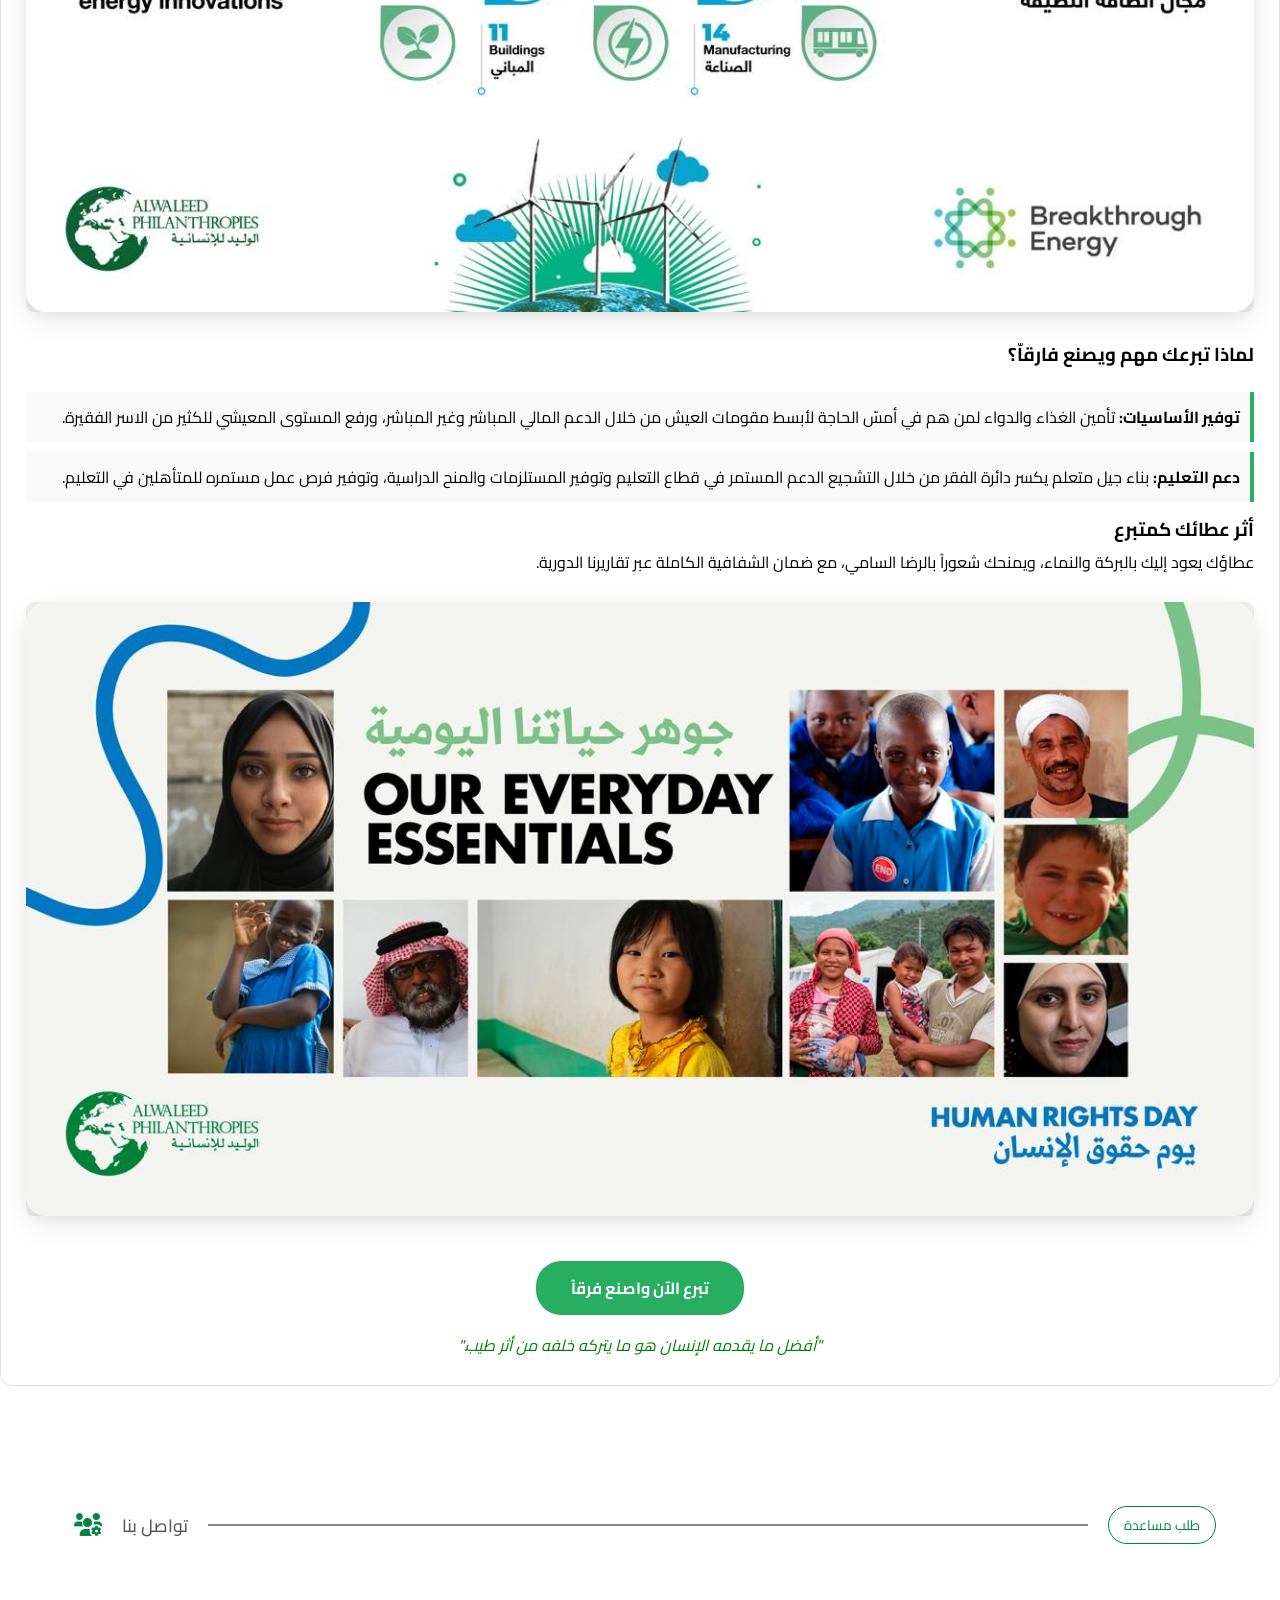
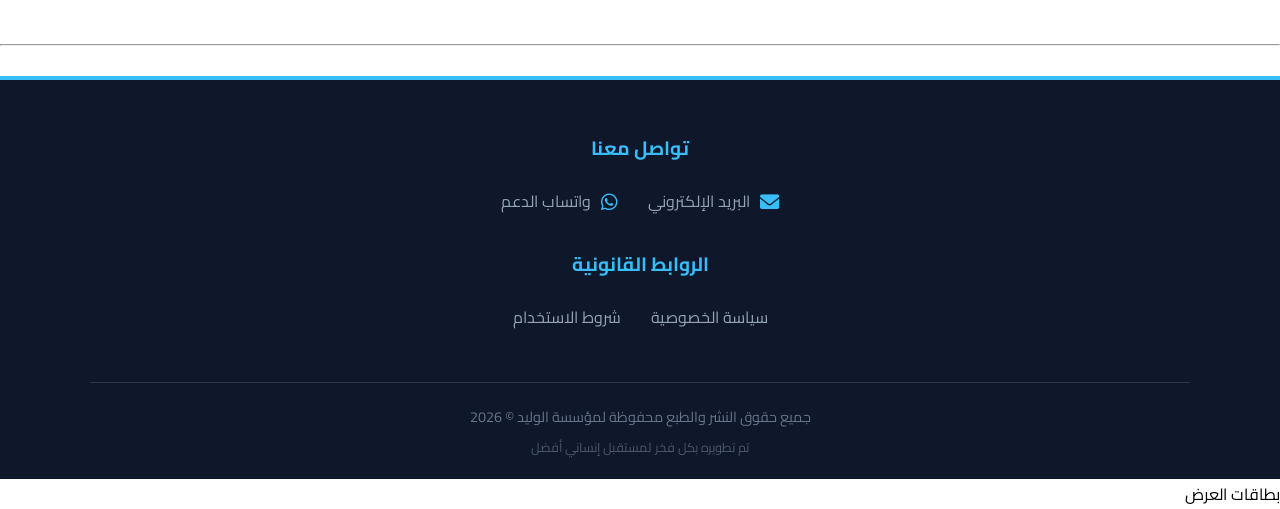
==== commit 4c70c043: "feat(hero): content-specific background images per page + varied transition effects - js/hero.js: ne" ====
--- a/index.html
+++ b/index.html
@@ -1656,19 +1656,6 @@
 </div> -->
 
     
-    <script>
-        const slides = document.querySelectorAll('.hero-bg');
-        let currentSlide = 0;
-        const slideInterval = 5000; // وقت العرض 5 ثواني
-
-        function nextSlide() {
-            slides[currentSlide].classList.remove('active');
-            currentSlide = (currentSlide + 1) % slides.length;
-            slides[currentSlide].classList.add('active');
-        }
-
-        setInterval(nextSlide, slideInterval);
-    </script>
     
     <script>
     window.onscroll = function() {
@@ -1954,5 +1941,6 @@
     <script src="js/translations.js"></script>
     <script src="js/i18n.js"></script>
     <script src="js/nav.js"></script>
+    <script src="js/hero.js"></script>
 </body>
 </html>
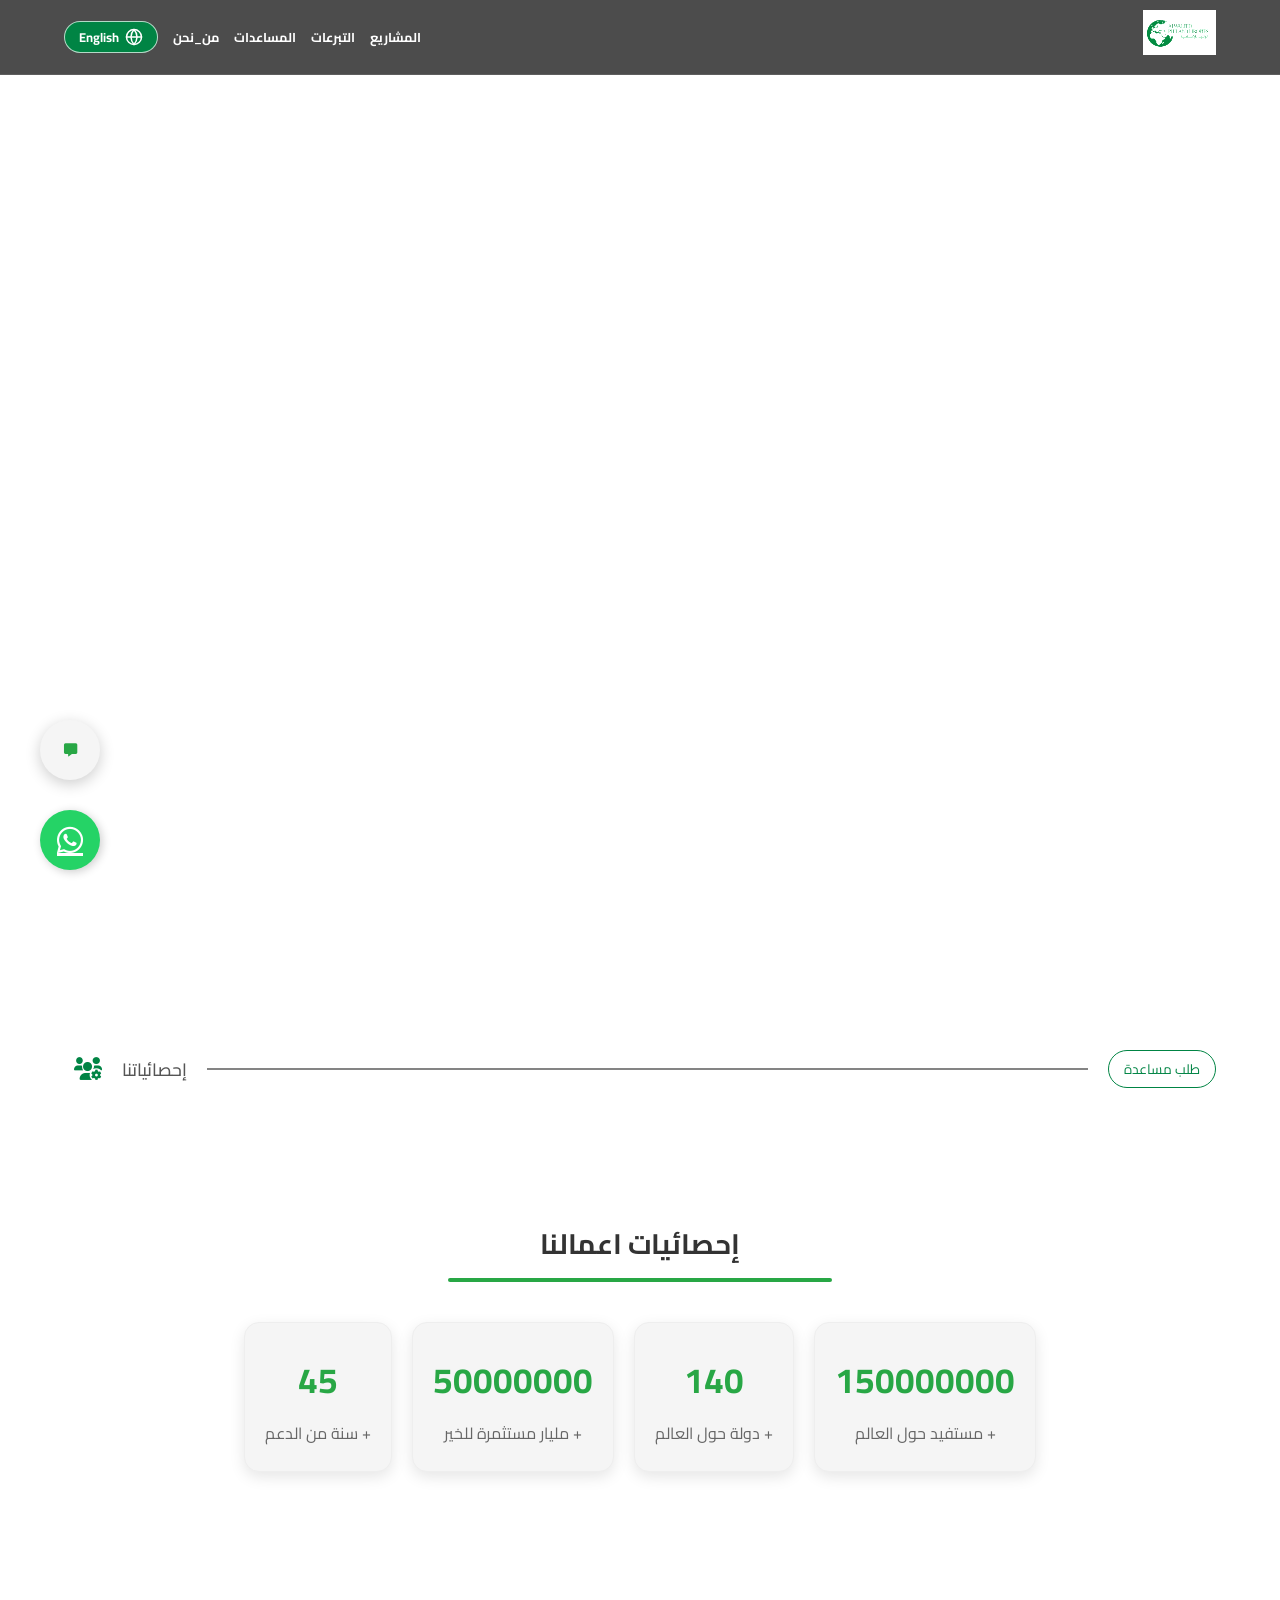
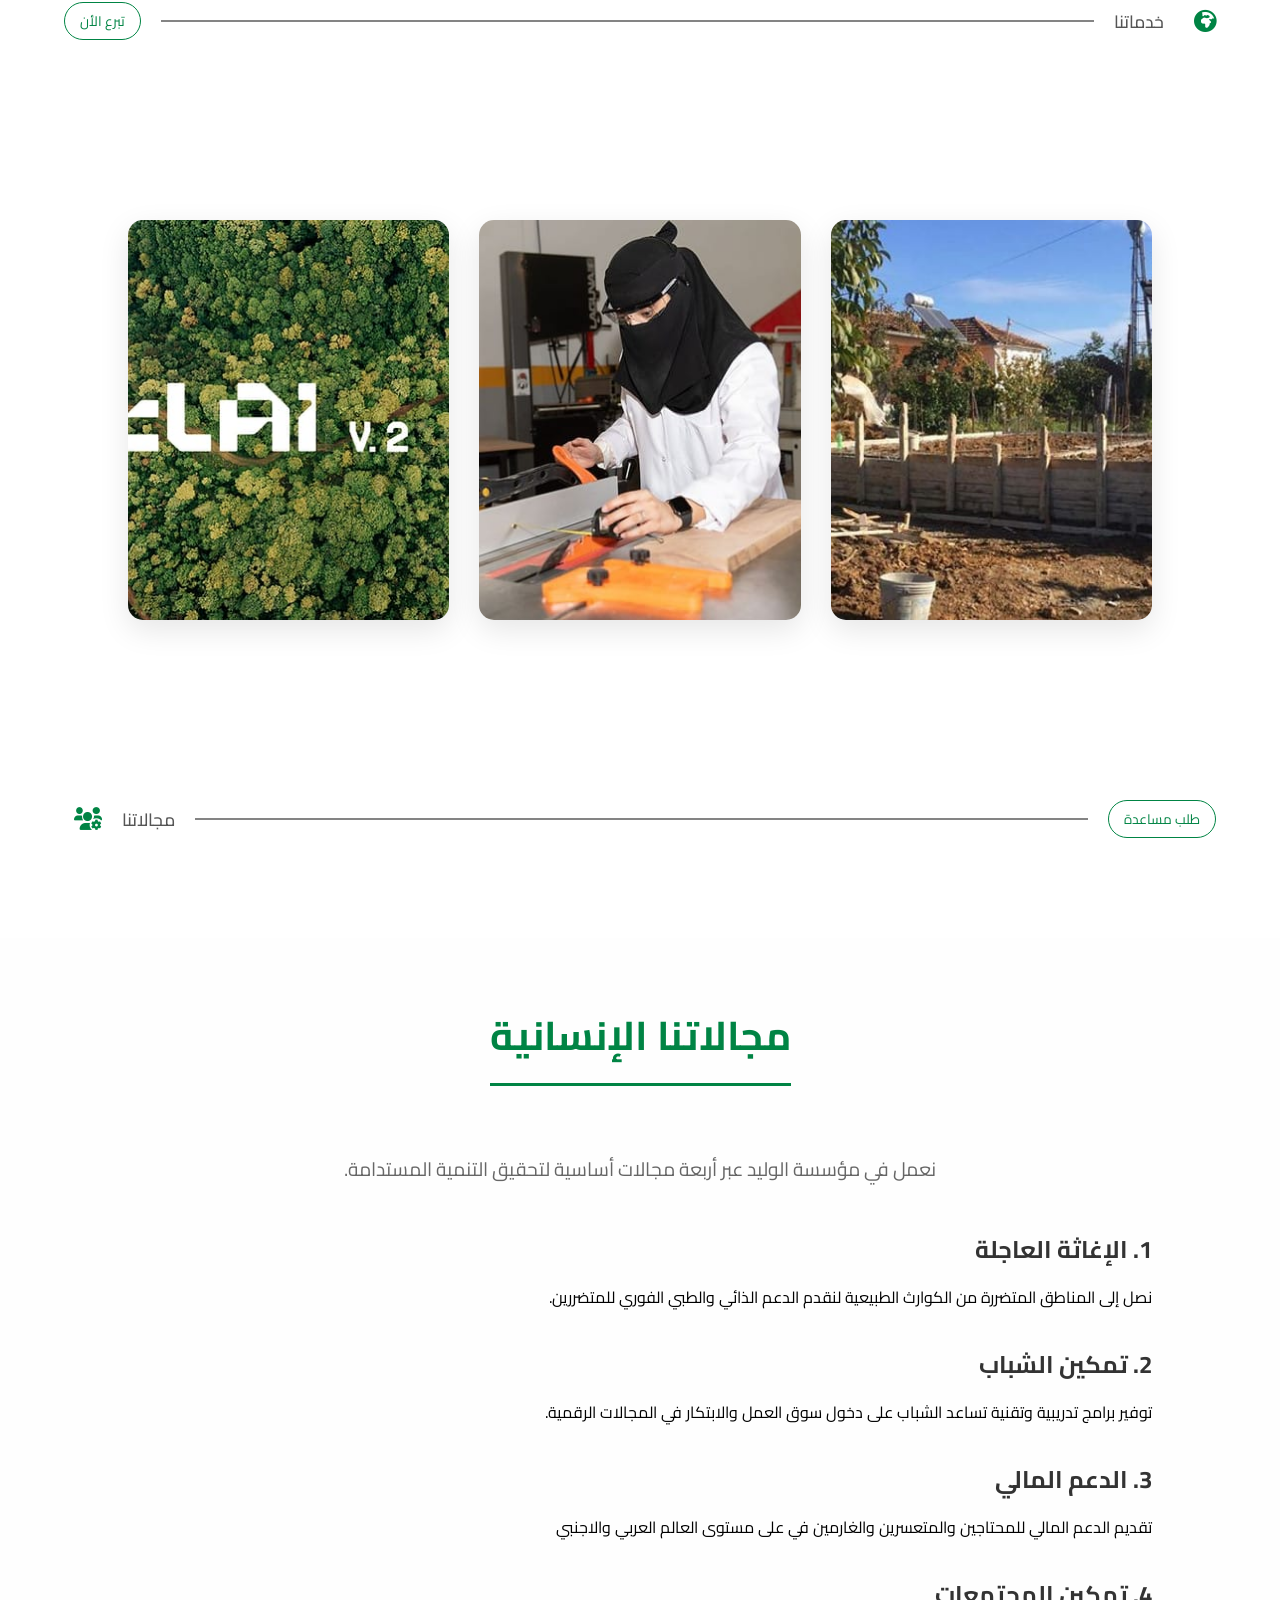
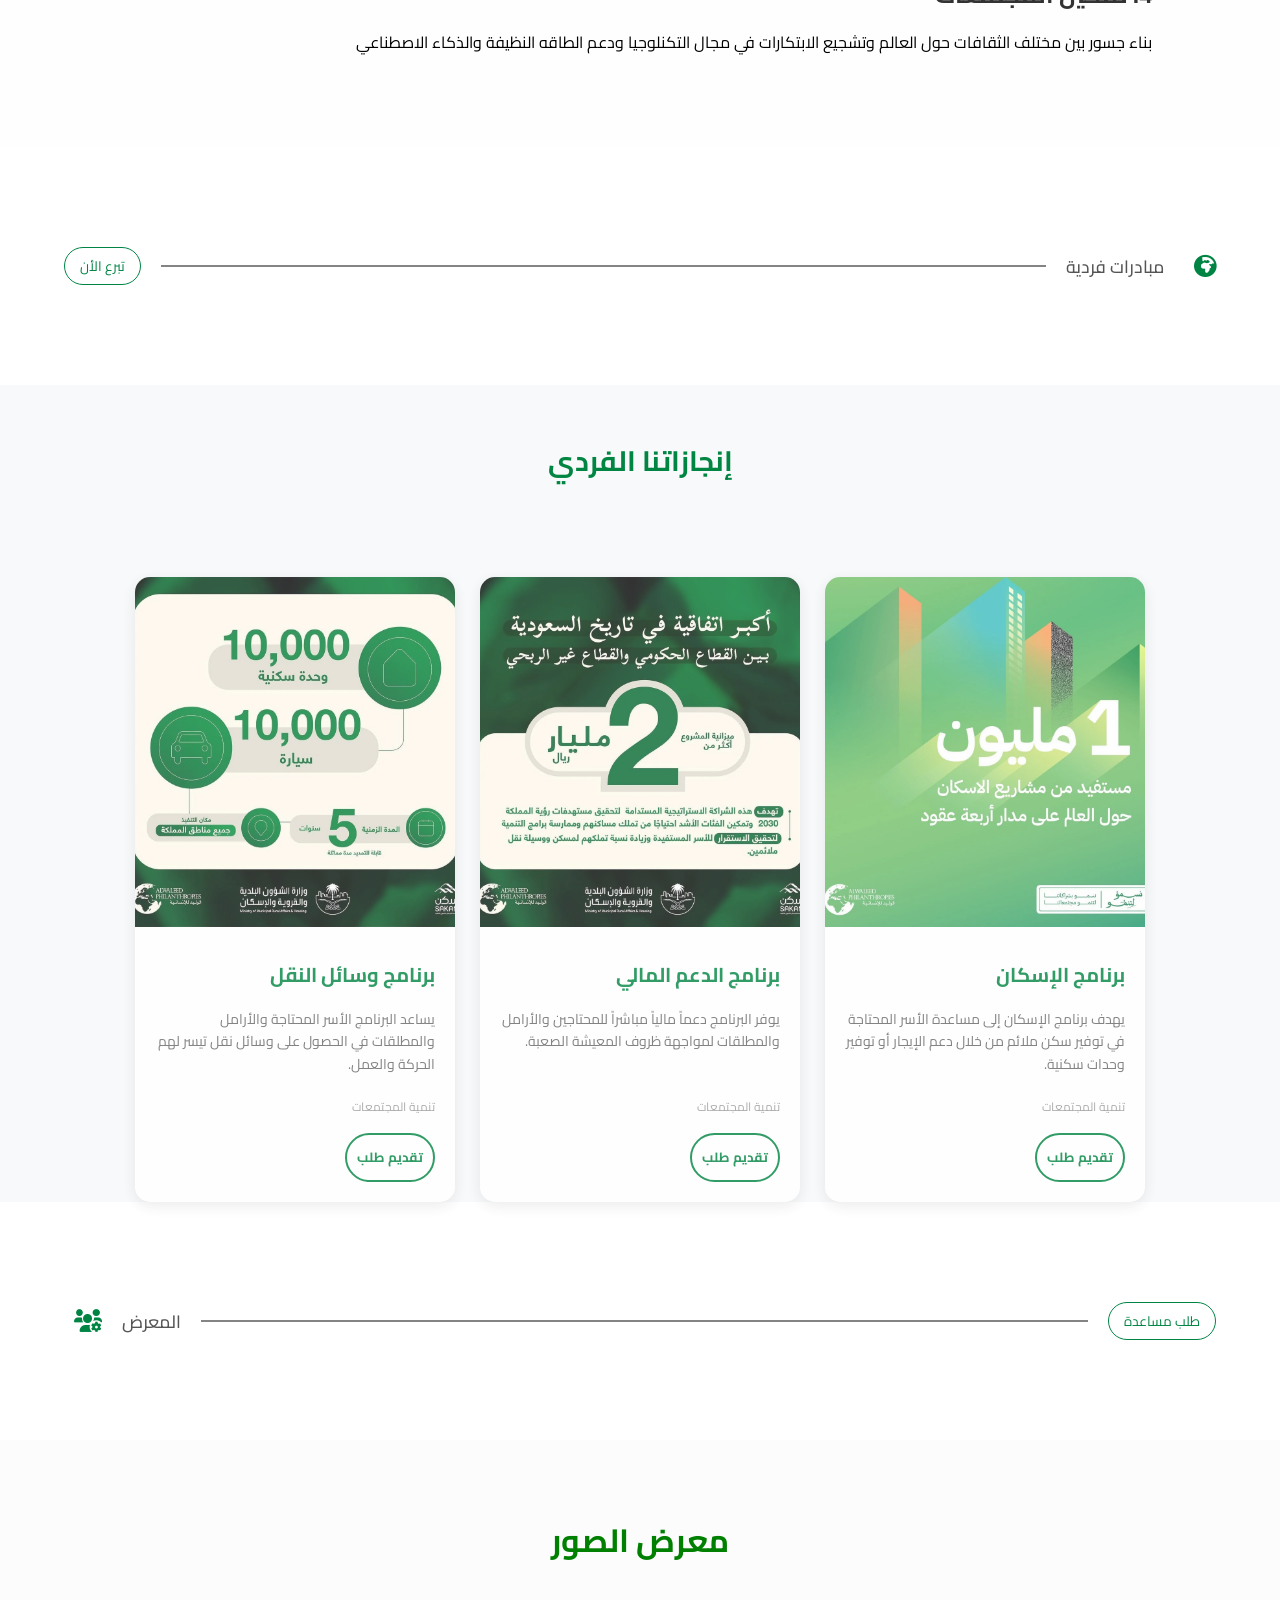
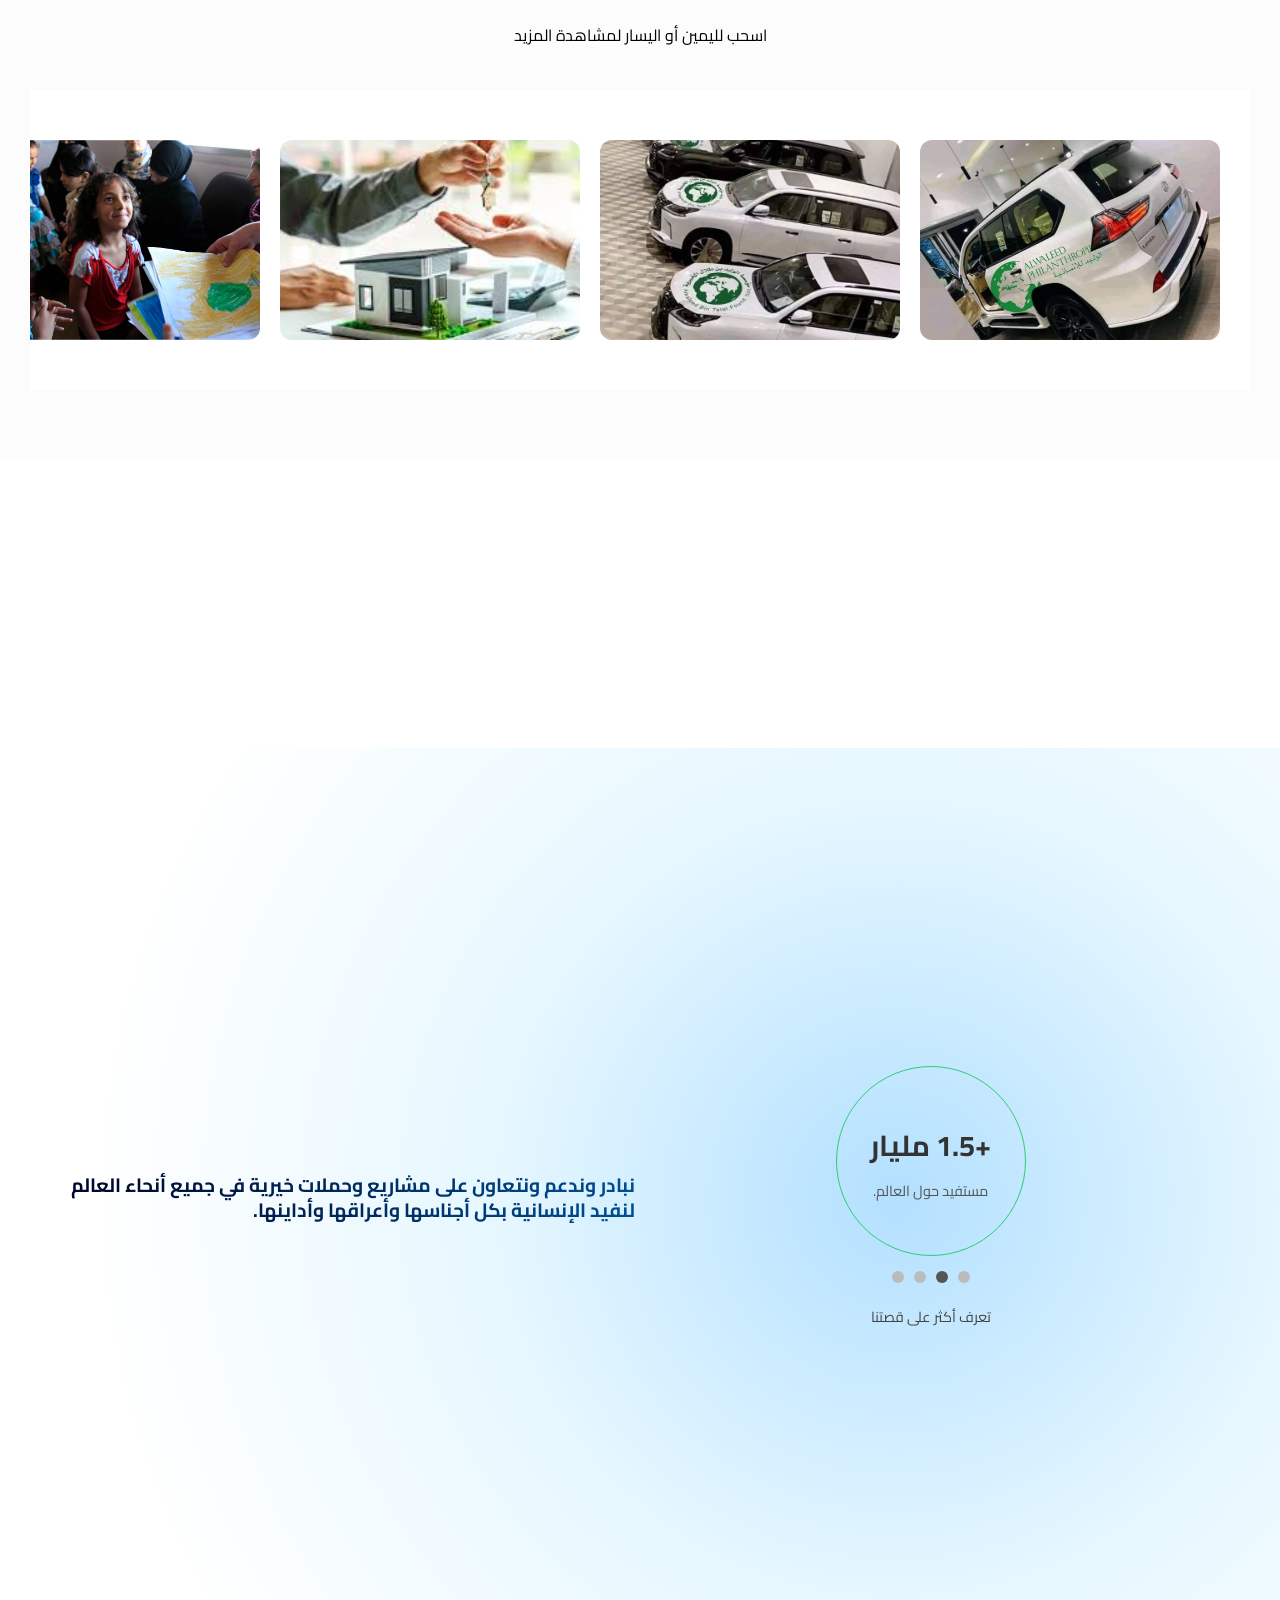
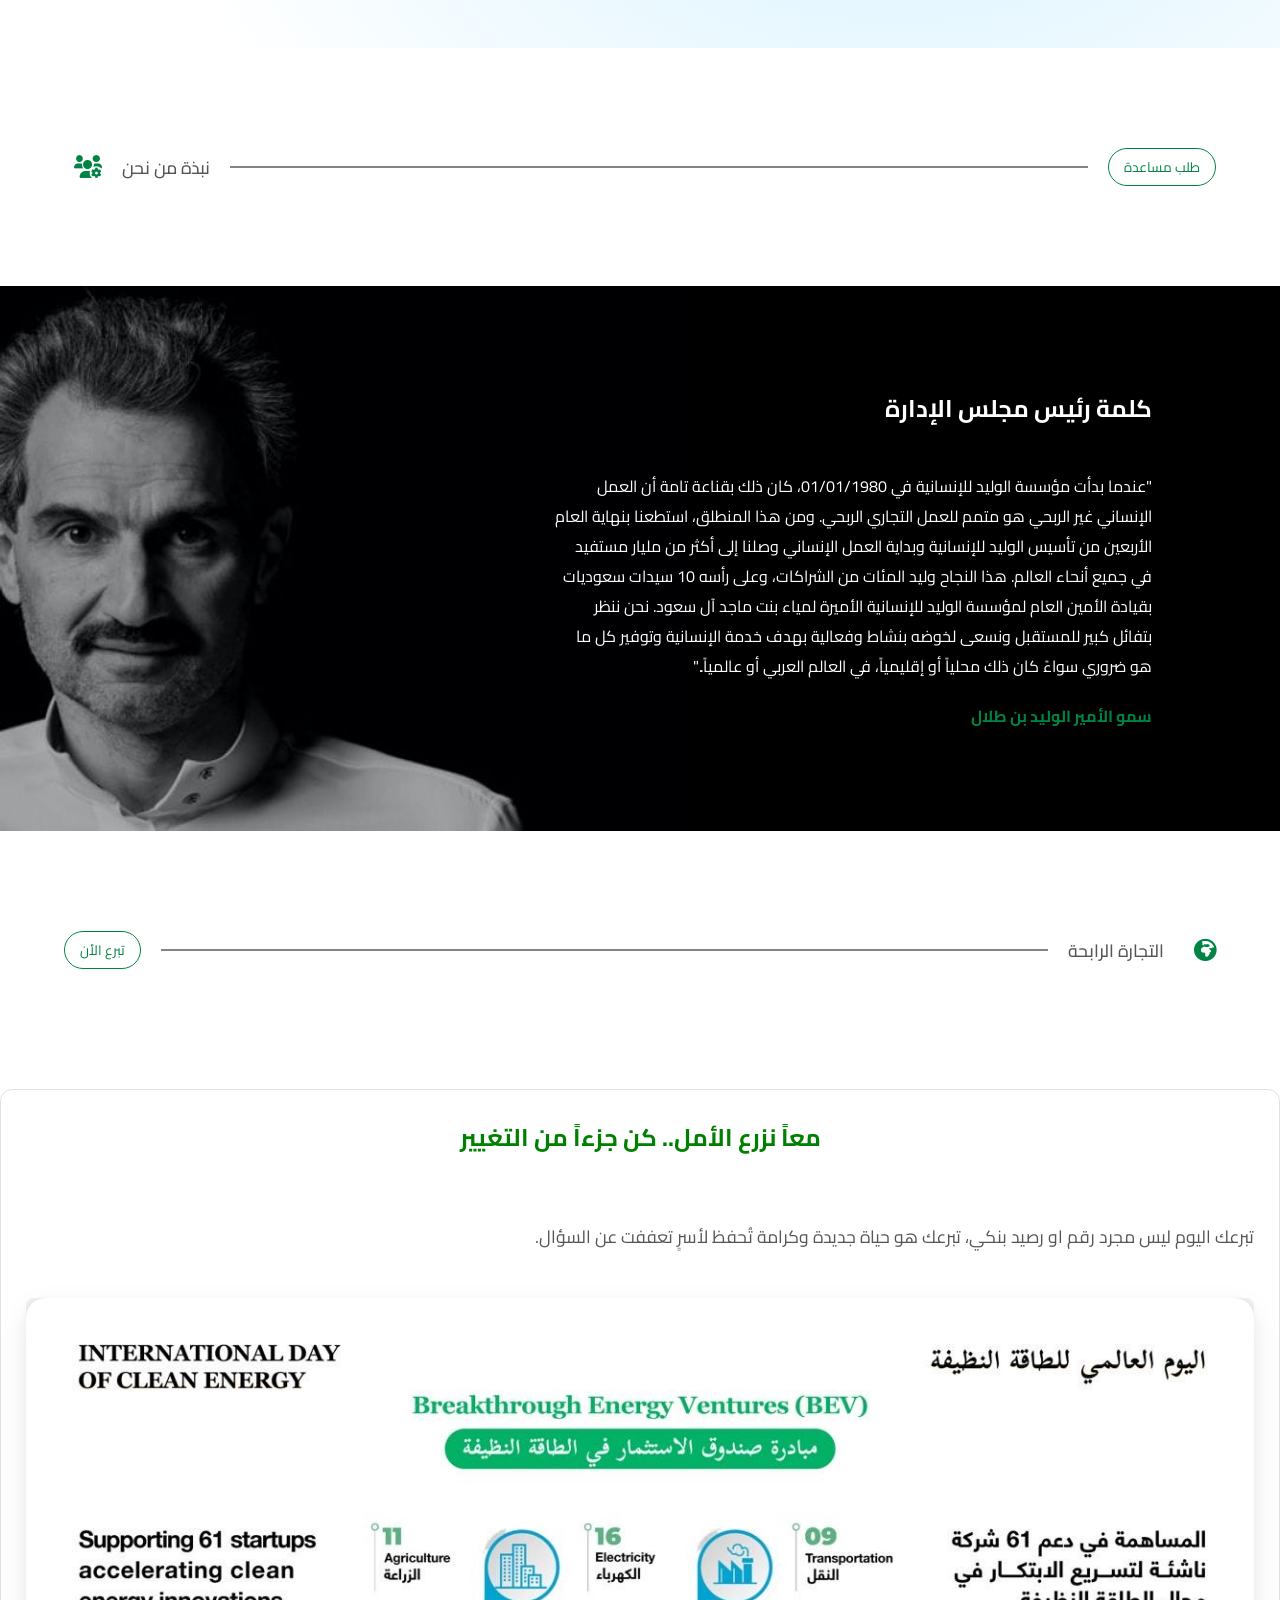
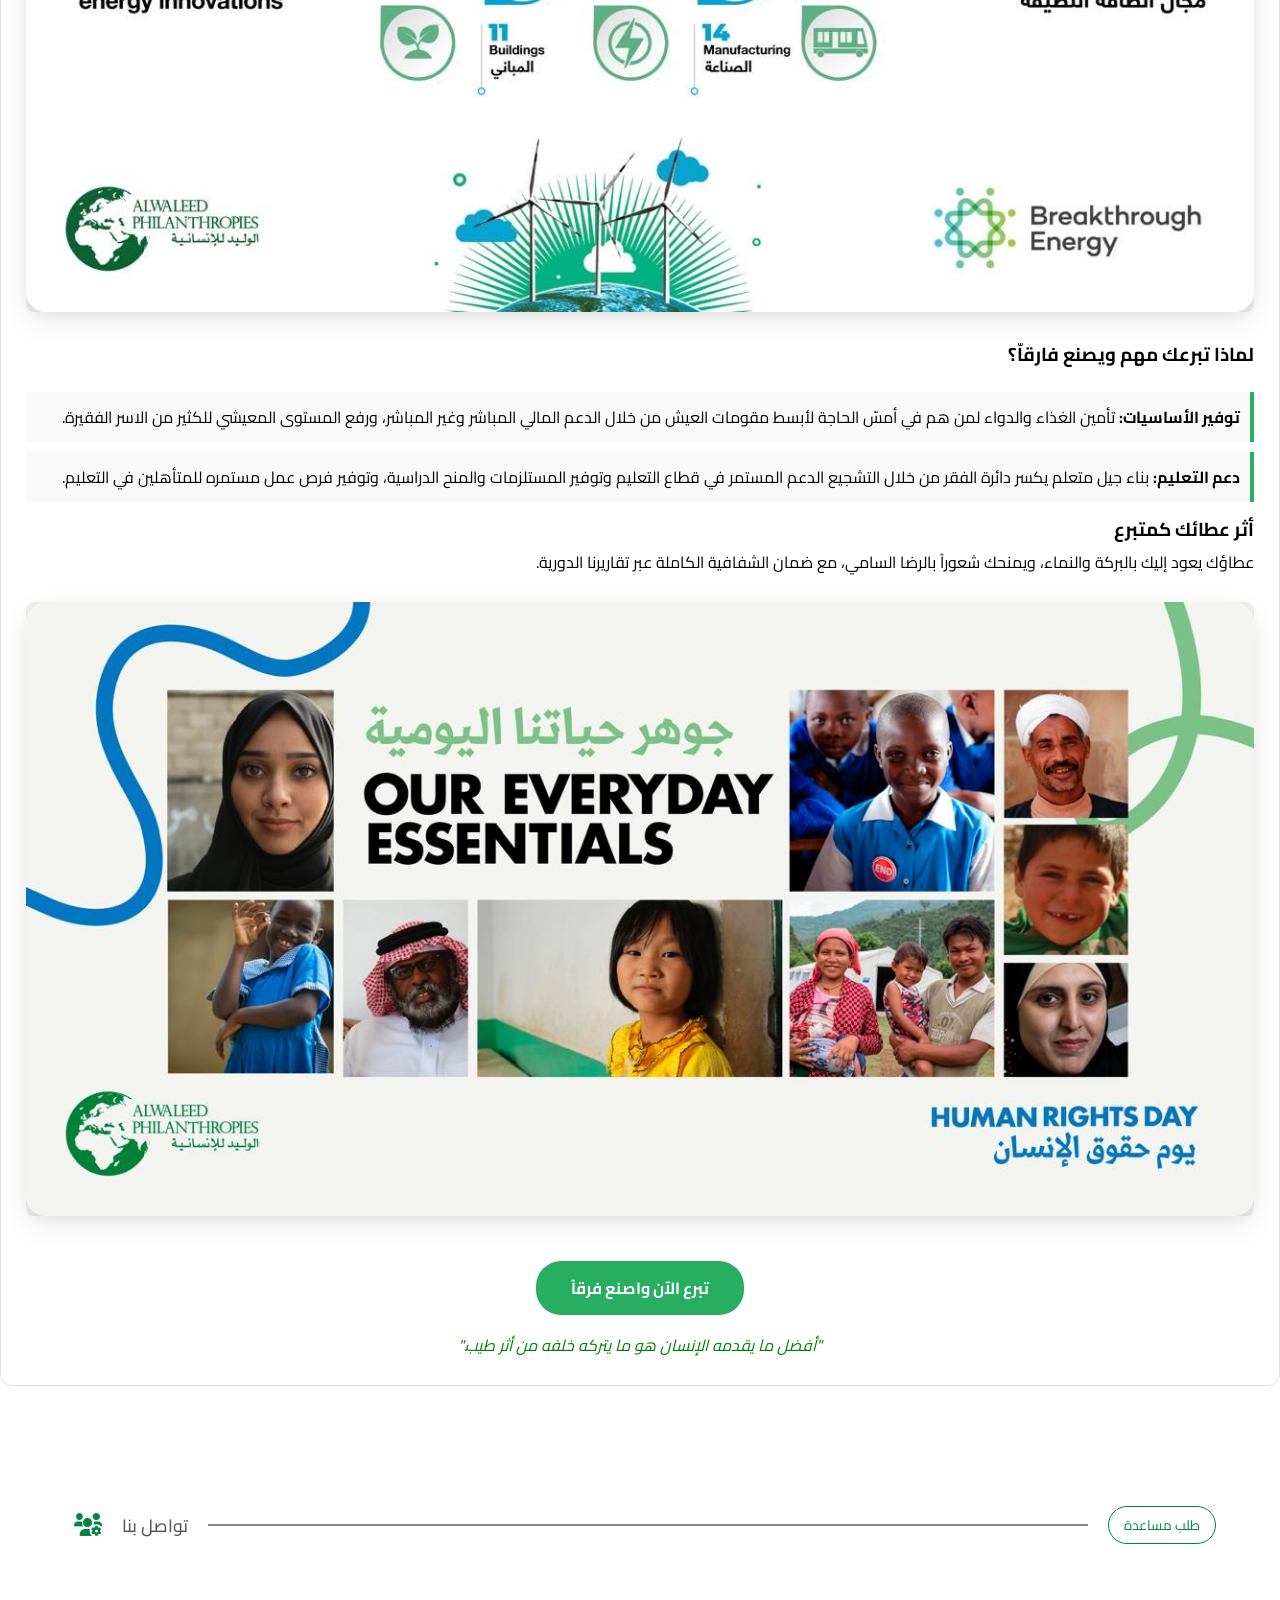
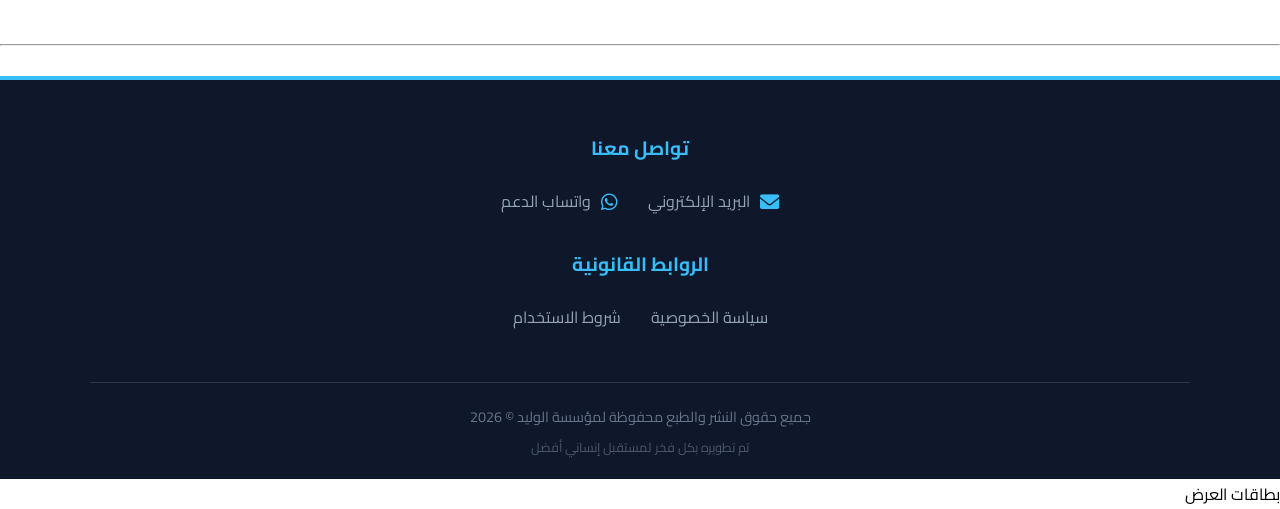
==== commit 549cf250: "Update Open Graph image URL in index.html" ====
--- a/index.html
+++ b/index.html
@@ -6,7 +6,7 @@
     <title>مؤسسة الوليد للإنسانية - الموقع الرسمي</title>
     <meta property="og:title" content="مؤسسة الوليد الإنسانية">
     <meta property="og:description" content="نمد يد العون للمحتاجين بخطوات ميسرة وفي متناول الجميع">
-    <meta property="og:image" content="https://alwaleed-foundation.vercel.app/images/ad.png">
+    <meta property="og:image" content="/images/ad.png">
     <meta property="og:url" content="https://alwaleed-foundation.vercel.app/">
     <meta property="og:type" content="website">
     <link rel="stylesheet" href="https://cdnjs.cloudflare.com/ajax/libs/font-awesome/6.0.0/css/all.min.css">
